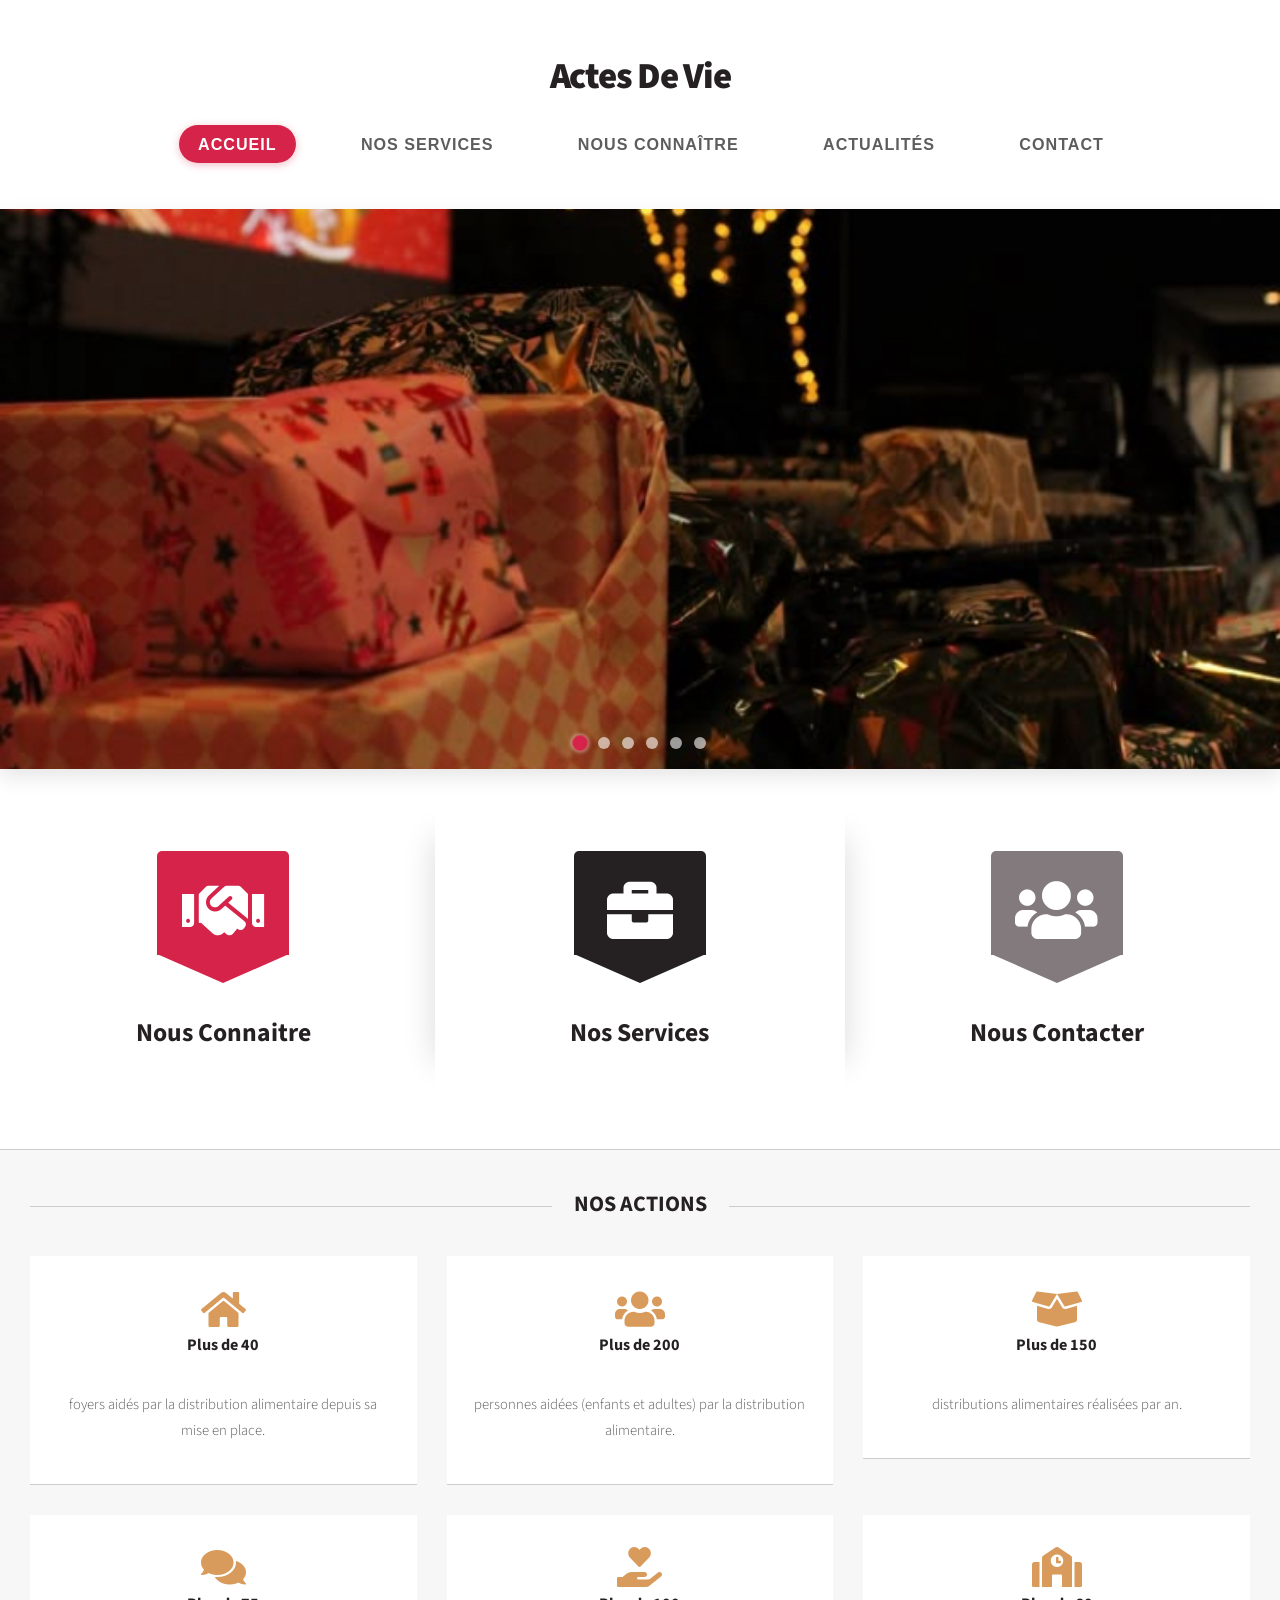
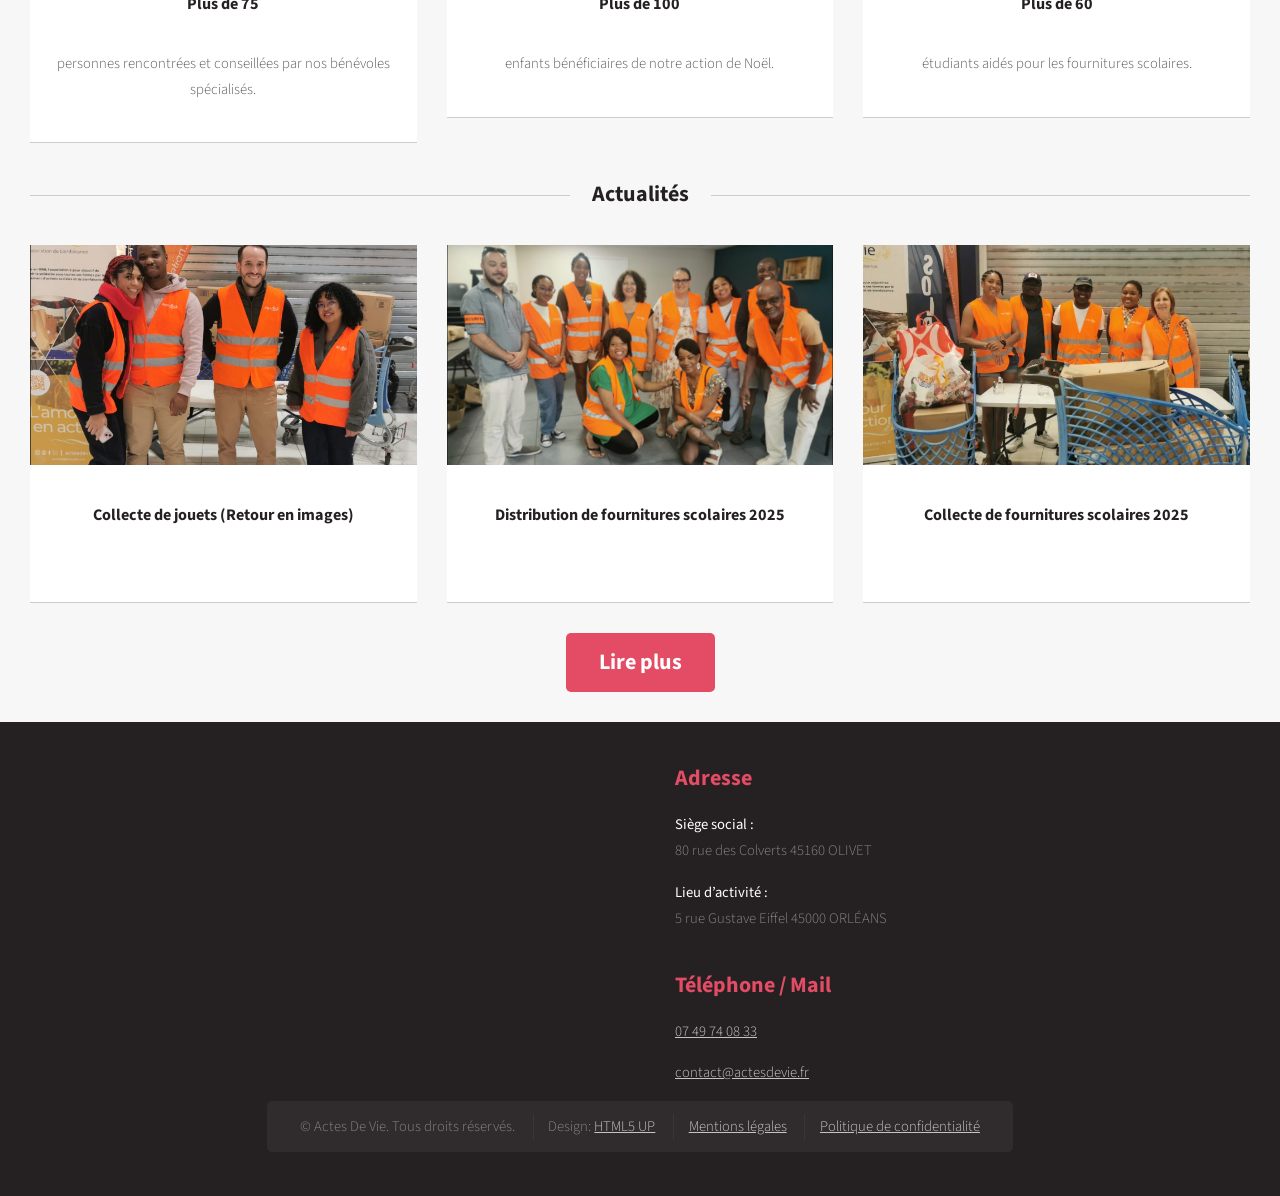
==== html5up-dopetrope/index.html @ d77b391e "debut debut" ====
<!DOCTYPE HTML>
<!--
	Dopetrope by HTML5 UP | html5up.net | @ajlkn
	Free for personal and commercial use under the CCA 3.0 license (html5up.net/license)
	Adapté pour Actes De Vie
	-- SLIDER AUTOMATIQUE AVEC TRANSITIONS FLUIDES (images défilent une par une) --
-->
<html>
	<head>
		<meta charset="utf-8" />
		<meta name="viewport" content="width=device-width, initial-scale=1, user-scalable=no" />
		<meta name="description" content="Actes De Vie - Services d'accompagnement, actualités et ressources pour faciliter vos démarches du quotidien" />
		<meta name="keywords" content="Actes De Vie, services, accompagnement, actualités, contact" />
		<link rel="stylesheet" href="assets/css/main.css" />
		<style>
			/* personnalisations supplémentaires pour Actes De Vie */
			#logo h1 a, #nav a, #banner h2, .major h2 {
				transition: all 0.2s ease;
			}
			#nav .current a {
				background: #e44c65;
				color: #fff !important;
			}
			#nav a:hover {
				background: #f56a6a;
				color: #fff !important;
			}
			.featured-icon {
				color: #e44c65;
			}
			.contact-info i {
				margin-right: 0.5rem;
				color: #e44c65;
			}
			#footer .social a:hover {
				background: #e44c65;
				border-color: #e44c65;
			}
			.button.alt:hover {
				background: #e44c65;
				border-color: #e44c65;
				color: #fff;
			}
			
			/* ========= STYLES SLIDER BANNER (images défilent une par une) ========= */
			#banner {
				width: 100%;
				background-color: #1e2a1c;
				overflow: hidden;
				position: relative;
				box-shadow: 0 8px 20px rgba(0, 0, 0, 0.1);
				margin: 0;
				padding: 0;
			}
			.slider {
				position: relative;
				width: 100%;
				height: auto;
				min-height: 280px;
				aspect-ratio: 16 / 7;
				background-color: #2a3a26;
			}
			.slide {
				position: absolute;
				top: 0;
				left: 0;
				width: 100%;
				height: 100%;
				object-fit: cover;
				opacity: 0;
				transition: opacity 1.2s ease-in-out;
				visibility: hidden;
			}
			.slide.active {
				opacity: 1;
				visibility: visible;
				z-index: 2;
			}
			/* indicateurs de progression (dots) pour l'UX */
			.slider-controls {
				position: absolute;
				bottom: 18px;
				left: 0;
				right: 0;
				display: flex;
				justify-content: center;
				gap: 12px;
				z-index: 30;
			}
			.dot {
				width: 10px;
				height: 10px;
				background-color: rgba(255, 255, 255, 0.5);
				border-radius: 50%;
				cursor: pointer;
				transition: all 0.2s ease;
				backdrop-filter: blur(2px);
			}
			.dot.active-dot {
				background-color: #ffefcf;
				transform: scale(1.2);
				box-shadow: 0 0 4px #fff8f0;
			}
			/* pour assurer que le contenu intro ne soit pas décalé */
			#intro.container {
				margin-top: 1.5rem;
			}
			@media (max-width: 720px) {
				.slider {
					aspect-ratio: 4 / 3;
				}
			}
		</style>
	</head>
	<body class="homepage is-preload">
		<div id="page-wrapper">

			<!-- Header -->
				<section id="header">

					<!-- Logo -->
						<div id="logo">
							<h1><a href="index.html">Actes De Vie</a></h1>
						</div>

					<!-- Navigation mise à jour selon les besoins Actes De Vie -->
						<nav id="nav">
							<ul>
								<li class="current"><a href="index.html">Accueil</a></li>
                                <li><a href="nosservices.html">Nos Services</a></li>
								<li><a href="nousconnaitre.html">Nous connaître</a></li>
								<li><a href="actualites.html">Actualités</a></li>
								<li><a href="contact.html">Contact</a></li>
							</ul>
						</nav>

					<!-- Banner avec SLIDER complet : les images défilent une par une automatiquement -->
					<section id="banner">
						<div class="slider">
							<img src="images/banner1.png" class="slide active" alt="Bannière Actes De Vie 1">
							<img src="images/banner2.png" class="slide" alt="Bannière Actes De Vie 2">
							<img src="images/banner3.png" class="slide" alt="Bannière Actes De Vie 3">
							<img src="images/banner4.png" class="slide" alt="Bannière Actes De Vie 4">
							<img src="images/banner5.jpg" class="slide" alt="Bannière Actes De Vie 5">
							<img src="images/banner6.jpg" class="slide" alt="Bannière Actes De Vie 6">
						</div>
						<div class="slider-controls"></div>
					</section>

					<!-- Intro : valeurs et services clés -->
						<section id="intro" class="container">
							<div class="row">
								<div class="col-4 col-12-medium">
									<section class="first">
										<i class="icon solid featured fa-handshake"></i>
										<header>
											<h2>Nous Connaitre</h2>
										</header>
									</section>
								</div>
								<div class="col-4 col-12-medium">
									<section class="middle">
										<i class="icon solid featured alt fa-briefcase"></i>
										<header>
											<h2>Nos Services</h2>
										</header> 
									</section>
								</div>
								<div class="col-4 col-12-medium">
									<section class="last">
										<i class="icon solid featured alt2 fa-users"></i>
										<header>
											<h2>Nous Contacter</h2>
										</header>
									</section>
								</div>
							</div>
						</section>

				</section>

			<!-- Main : contenu actualisé pour Actes De Vie (Portfolio & Blog) -->
				<section id="main">
					<div class="container">
						<div class="row">
							<div class="col-12">

								<section>
    <header class="major">
        <h2>NOS ACTIONS</h2>
    </header>

    <div class="row">

        <!-- Bloc 1 -->
        <div class="col-4 col-6-medium col-12-small">
            <section class="box" style="text-align:center;">
                <i class="icon solid fa-home" style="font-size:40px; color:#d89b5b;"></i>
                <h3>Plus de 40</h3>
                <p>foyers aidés par la distribution alimentaire depuis sa mise en place.</p>
            </section>
        </div>

        <!-- Bloc 2 -->
        <div class="col-4 col-6-medium col-12-small">
            <section class="box" style="text-align:center;">
                <i class="icon solid fa-users" style="font-size:40px; color:#d89b5b;"></i>
                <h3>Plus de 200</h3>
                <p>personnes aidées (enfants et adultes) par la distribution alimentaire.</p>
            </section>
        </div>

        <!-- Bloc 3 -->
        <div class="col-4 col-6-medium col-12-small">
            <section class="box" style="text-align:center;">
                <i class="icon solid fa-box-open" style="font-size:40px; color:#d89b5b;"></i>
                <h3>Plus de 150</h3>
                <p>distributions alimentaires réalisées par an.</p>
            </section>
        </div>

        <!-- Bloc 4 -->
        <div class="col-4 col-6-medium col-12-small">
            <section class="box" style="text-align:center;">
                <i class="icon solid fa-comments" style="font-size:40px; color:#d89b5b;"></i>
                <h3>Plus de 75</h3>
                <p>personnes rencontrées et conseillées par nos bénévoles spécialisés.</p>
            </section>
        </div>

        <!-- Bloc 5 -->
        <div class="col-4 col-6-medium col-12-small">
            <section class="box" style="text-align:center;">
                <i class="icon solid fa-hand-holding-heart" style="font-size:40px; color:#d89b5b;"></i>
                <h3>Plus de 100</h3>
                <p>enfants bénéficiaires de notre action de Noël.</p>
            </section>
        </div>

        <!-- Bloc 6 -->
        <div class="col-4 col-6-medium col-12-small">
            <section class="box" style="text-align:center;">
                <i class="icon solid fa-school" style="font-size:40px; color:#d89b5b;"></i>
                <h3>Plus de 60</h3>
                <p>étudiants aidés pour les fournitures scolaires.</p>
            </section>
        </div>

    </div>
</section>

								<!-- Blog / Actualités-->
									<section>
										<header class="major">
											<h2>Actualités</h2>
										</header>
										<div class="row">

    <!-- Carte 1 -->
    <div class="col-4 col-12-small">
        <section class="box">
            <a href="#" class="image featured">
                <img src="images/collectejouets25.png" alt="Collecte de jouets">
            </a>
            <header>
                <h3>Collecte de jouets (Retour en images)</h3>
            </header>
        </section>
    </div>

    <!-- Carte 2 -->
    <div class="col-4 col-12-small">
        <section class="box">
            <a href="#" class="image featured">
                <img src="images/distributionfournitures25-.png" alt="Distribution fournitures">
            </a>
            <header>
                <h3>Distribution de fournitures scolaires 2025</h3>
            </header>
        </section>
    </div>

    <!-- Carte 3 -->
    <div class="col-4 col-12-small">
        <section class="box">
            <a href="#" class="image featured">
                <img src="images/collectefournitures25.png" alt="Collecte fournitures">
            </a>
            <header>
                <h3>Collecte de fournitures scolaires 2025</h3>
            </header>
        </section>
    </div>

</div>

<!-- Bouton -->
<div style="text-align:center; margin-top:30px;">
    <a href="#" class="button large" style="background:#e44c65; color:white;">
        Lire plus
    </a>
</div>
									</section>

							</div>
						</div>
					</div>
				</section>

			<!-- Footer entièrement personnalisé pour Actes De Vie -->
				<section id="footer">
    <div class="container">

        <!-- Newsletter seule -->
        <div class="row">

    <!-- Carte -->
    <div class="col-6 col-12-medium">
        <section>
            <iframe 
                src="https://maps.google.com/maps?q=Orleans&t=&z=13&ie=UTF8&iwloc=&output=embed"
                width="100%" 
                height="300" 
                style="border:0;" 
                allowfullscreen="" 
                loading="lazy">
            </iframe>
        </section>
    </div>

    <!-- Infos -->
    <div class="col-6 col-12-medium">
        <section style="padding-left:20px;">

            <h2 style="color:#e44c65;">Adresse</h2>

            <p>
                <strong>Siège social :</strong><br>
                80 rue des Colverts 45160 OLIVET
            </p>

            <p>
                <strong>Lieu d’activité :</strong><br>
                5 rue Gustave Eiffel 45000 ORLÉANS
            </p>

            <br>

            <h2 style="color:#e44c65;">Téléphone / Mail</h2>

            <p>
                <a href="tel:0749740833">07 49 74 08 33</a>
            </p>

            <p>
                <a href="mailto:contact@actesdevie.fr">
                    contact@actesdevie.fr
                </a>
            </p>

        </section>
    </div>

</div>

        <!-- Copyright -->
        <div class="row">
            <div class="col-12">
                <div id="copyright">
                    <ul class="links">
                        <li>&copy; Actes De Vie. Tous droits réservés.</li>
                        <li>Design: <a href="http://html5up.net">HTML5 UP</a></li>
                        <li><a href="#">Mentions légales</a></li>
                        <li><a href="#">Politique de confidentialité</a></li>
                    </ul>
                </div>
            </div>
        </div>

    </div>
</section>


		</div>

		<!-- Scripts identiques au template d'origine (compatibilité) -->
			<script src="assets/js/jquery.min.js"></script>
			<script src="assets/js/jquery.dropotron.min.js"></script>
			<script src="assets/js/browser.min.js"></script>
			<script src="assets/js/breakpoints.min.js"></script>
			<script src="assets/js/util.js"></script>
			<script src="assets/js/main.js"></script>
			
			<!-- SLIDER JAVASCRIPT : défilement automatique des images une par une avec gestion dots -->
			<script>
				(function() {
					// initialisation complète du slider automatique
					const slides = document.querySelectorAll('#banner .slide');
					const controlsContainer = document.querySelector('#banner .slider-controls');
					
					if (!slides.length) return;
					
					let currentIndex = 0;
					let intervalId = null;
					let isTransitioning = false;
					const AUTO_DELAY = 4500; // 4.5 secondes entre chaque image
					
					// fonction pour mettre à jour l'image active et les dots
					function setActiveSlide(index, skipLock = false) {
						if (isTransitioning && !skipLock) return;
						
						const total = slides.length;
						let newIndex = index;
						if (newIndex < 0) newIndex = total - 1;
						if (newIndex >= total) newIndex = 0;
						
						if (newIndex === currentIndex && !skipLock) return;
						
						isTransitioning = true;
						
						// changer classe active sur slides
						slides.forEach((slide, i) => {
							slide.classList.remove('active');
						});
						slides[newIndex].classList.add('active');
						
						// mise à jour des indicateurs (dots)
						const dots = document.querySelectorAll('#banner .dot');
						if (dots.length) {
							dots.forEach((dot, i) => {
								if (i === newIndex) {
									dot.classList.add('active-dot');
								} else {
									dot.classList.remove('active-dot');
								}
							});
						}
						
						currentIndex = newIndex;
						
						setTimeout(() => {
							isTransitioning = false;
						}, 1200); // correspond à la transition CSS opacity 1.2s
					}
					
					// fonction suivant
					function nextSlide() {
						if (isTransitioning) return;
						let next = currentIndex + 1;
						if (next >= slides.length) next = 0;
						setActiveSlide(next);
					}
					
					// fonction précédent (utilisée pour les dots)
					function prevSlide() {
						if (isTransitioning) return;
						let prev = currentIndex - 1;
						if (prev < 0) prev = slides.length - 1;
						setActiveSlide(prev);
					}
					
					// reset de l'autoplay (relance l'interval)
					function resetAutoplay() {
						if (intervalId) {
							clearInterval(intervalId);
						}
						intervalId = setInterval(() => {
							nextSlide();
						}, AUTO_DELAY);
					}
					
					// création des points (dots) interactifs
					function createDots() {
						if (!controlsContainer) return;
						controlsContainer.innerHTML = '';
						for (let i = 0; i < slides.length; i++) {
							const dot = document.createElement('span');
							dot.classList.add('dot');
							if (i === currentIndex) dot.classList.add('active-dot');
							dot.setAttribute('data-index', i);
							dot.addEventListener('click', (e) => {
								e.stopPropagation();
								if (isTransitioning) return;
								const targetIdx = parseInt(dot.getAttribute('data-index'), 10);
								if (!isNaN(targetIdx) && targetIdx !== currentIndex) {
									setActiveSlide(targetIdx);
									resetAutoplay();
								} else if (targetIdx === currentIndex) {
									// simple réinitialisation du timer pour rafraîchir le délai
									resetAutoplay();
								}
							});
							controlsContainer.appendChild(dot);
						}
					}
					
					// initialisation complète du slider
					function initSlider() {
						// s'assurer qu'une seule slide active (première par défaut)
						let hasActive = false;
						slides.forEach(slide => {
							if (slide.classList.contains('active')) hasActive = true;
						});
						if (!hasActive && slides.length > 0) {
							slides[0].classList.add('active');
							currentIndex = 0;
						} else {
							for (let i = 0; i < slides.length; i++) {
								if (slides[i].classList.contains('active')) {
									currentIndex = i;
									break;
								}
							}
						}
						
						// création des dots
						createDots();
						
						// démarrage de l'autoplay
						if (intervalId) clearInterval(intervalId);
						intervalId = setInterval(() => {
							nextSlide();
						}, AUTO_DELAY);
						
						// gestion du survol : mettre en pause automatique pour meilleure expérience
						const bannerSection = document.getElementById('banner');
						if (bannerSection) {
							bannerSection.addEventListener('mouseenter', () => {
								if (intervalId) {
									clearInterval(intervalId);
									intervalId = null;
								}
							});
							bannerSection.addEventListener('mouseleave', () => {
								if (!intervalId) {
									intervalId = setInterval(() => {
										nextSlide();
									}, AUTO_DELAY);
								}
							});
						}
						
						// gestion visibilité onglet (économie d'énergie)
						function handleVisibility() {
							if (document.hidden) {
								if (intervalId) {
									clearInterval(intervalId);
									intervalId = null;
								}
							} else {
								if (!intervalId) {
									intervalId = setInterval(() => {
										nextSlide();
									}, AUTO_DELAY);
								}
							}
						}
						document.addEventListener('visibilitychange', handleVisibility);
					}
					
					// lancement après chargement complet du DOM
					if (document.readyState === 'loading') {
						document.addEventListener('DOMContentLoaded', initSlider);
					} else {
						initSlider();
					}
					
				})();
			</script>
			
			<!-- small script pour maintenir le menu actif selon la page (optionnel mais propre) -->
			<script>
				(function() {
					// Ajoute une classe active pour le lien courant en fonction de la page (utile pour la navigation)
					const currentPage = window.location.pathname.split("/").pop();
					const navLinks = document.querySelectorAll('#nav ul li a');
					navLinks.forEach(link => {
						const href = link.getAttribute('href');
						if (href === currentPage || (currentPage === "" && href === "index.html") || (href === "index.html" && currentPage === "")) {
							// enlève la classe current de tous les li puis ajoute au parent
							document.querySelectorAll('#nav ul li').forEach(li => li.classList.remove('current'));
							link.closest('li').classList.add('current');
						}
					});
				})();
			</script>
			
	</body>
</html>
---- html5up-dopetrope/assets/css/main.css ----
@import url("fontawesome-all.min.css");
@import url("https://fonts.googleapis.com/css?family=Source+Sans+Pro:300,400,700,900,300italic");

/*
	Dopetrope by HTML5 UP
	html5up.net | @ajlkn
	Free for personal and commercial use under the CCA 3.0 license (html5up.net/license)
	Adapté pour Actes et Vie
*/

html, body, div, span, applet, object,
iframe, h1, h2, h3, h4, h5, h6, p, blockquote,
pre, a, abbr, acronym, address, big, cite,
code, del, dfn, em, img, ins, kbd, q, s, samp,
small, strike, strong, sub, sup, tt, var, b,
u, i, center, dl, dt, dd, ol, ul, li, fieldset,
form, label, legend, table, caption, tbody,
tfoot, thead, tr, th, td, article, aside,
canvas, details, embed, figure, figcaption,
footer, header, hgroup, menu, nav, output, ruby,
section, summary, time, mark, audio, video {
	margin: 0;
	padding: 0;
	border: 0;
	font-size: 100%;
	font: inherit;
	vertical-align: baseline;}

article, aside, details, figcaption, figure,
footer, header, hgroup, menu, nav, section {
	display: block;}

body {
	line-height: 1;
}

ol, ul {
	list-style: none;
}

blockquote, q {
	quotes: none;
}

	blockquote:before, blockquote:after, q:before, q:after {
		content: '';
		content: none;
	}

table {
	border-collapse: collapse;
	border-spacing: 0;
}

body {
	-webkit-text-size-adjust: none;
}

mark {
	background-color: transparent;
	color: inherit;
}

input::-moz-focus-inner {
	border: 0;
	padding: 0;
}

input, select, textarea {
	-moz-appearance: none;
	-webkit-appearance: none;
	-ms-appearance: none;
	appearance: none;
}

/* Basic */

	html {
		box-sizing: border-box;
	}

	*, *:before, *:after {
		box-sizing: inherit;
	}

	body {
		background: #252122;
		background-image: url("images/bg02.png");
	}

		body.is-preload *, body.is-preload *:before, body.is-preload *:after {
			-moz-animation: none !important;
			-webkit-animation: none !important;
			-ms-animation: none !important;
			animation: none !important;
			-moz-transition: none !important;
			-webkit-transition: none !important;
			-ms-transition: none !important;
			transition: none !important;
		}

	body, input, textarea, select {
		font-family: 'Source Sans Pro';
		font-weight: 300;
		color: #5d5d5d;
		font-size: 14pt;
		line-height: 1.75em;
	}

	strong, b {
		color: #252122;
		font-weight: 400;
	}

	i, em {
		font-style: italic;
	}

	sub {
		position: relative;
		top: 0.5em;
		font-size: 0.8em;
	}

	sup {
		position: relative;
		top: -0.5em;
		font-size: 0.8em;
	}

	blockquote {
		border-left: solid 0.75em #dddddd;
		padding: 1em 0 1em 1.5em;
		font-style: italic;
	}

	h1, h2, h3, h4, h5, h6 {
		color: #252122;
		font-weight: 700;
	}

	h1 a, h2 a, h3 a, h4 a, h5 a, h6 a {
		color: inherit;
		text-decoration: none;
	}

	h2 {
		font-size: 1.5em;
	}

	h3 {
		font-size: 1.35em;
	}

	a {
		color: #d52349;
		text-decoration: underline;
	}

		a:hover {
			text-decoration: none;
		}

	br.clear {
		clear: both;
	}

	hr {
		border: 0;
		border-top: solid 1px #dddddd;
		height: 1px;
		margin: 2em 0 2em 0;
	}

	p, ul, ol, dl, table {
		margin-bottom: 2em;
	}

/* Container */

	.container {
		margin: 0 auto;
		max-width: 100%;
		width: 70em;
	}

		@media screen and (max-width: 1680px) {

			.container {
				width: 70em;
			}

		}

		@media screen and (max-width: 1280px) {

			.container {
				width: calc(100% - 60px);
			}

		}

		@media screen and (max-width: 980px) {

			.container {
				width: calc(100% - 80px);
			}

		}

		@media screen and (max-width: 736px) {

			.container {
				width: calc(100% - 40px);
			}

		}

/* Row */

	.row {
		display: flex;
		flex-wrap: wrap;
		box-sizing: border-box;
		align-items: stretch;
	}

		.row > * {
			box-sizing: border-box;
		}

		.row.gtr-uniform > * > :last-child {
			margin-bottom: 0;
		}

		.row.aln-left {
			justify-content: flex-start;
		}

		.row.aln-center {
			justify-content: center;
		}

		.row.aln-right {
			justify-content: flex-end;
		}

		.row.aln-top {
			align-items: flex-start;
		}

		.row.aln-middle {
			align-items: center;
		}

		.row.aln-bottom {
			align-items: flex-end;
		}

		.row > .imp {
			order: -1;
		}

		.row > .col-1 {
			width: 8.33333%;
		}

		.row > .off-1 {
			margin-left: 8.33333%;
		}

		.row > .col-2 {
			width: 16.66667%;
		}

		.row > .off-2 {
			margin-left: 16.66667%;
		}

		.row > .col-3 {
			width: 25%;
		}

		.row > .off-3 {
			margin-left: 25%;
		}

		.row > .col-4 {
			width: 33.33333%;
		}

		.row > .off-4 {
			margin-left: 33.33333%;
		}

		.row > .col-5 {
			width: 41.66667%;
		}

		.row > .off-5 {
			margin-left: 41.66667%;
		}

		.row > .col-6 {
			width: 50%;
		}

		.row > .off-6 {
			margin-left: 50%;
		}

		.row > .col-7 {
			width: 58.33333%;
		}

		.row > .off-7 {
			margin-left: 58.33333%;
		}

		.row > .col-8 {
			width: 66.66667%;
		}

		.row > .off-8 {
			margin-left: 66.66667%;
		}

		.row > .col-9 {
			width: 75%;
		}

		.row > .off-9 {
			margin-left: 75%;
		}

		.row > .col-10 {
			width: 83.33333%;
		}

		.row > .off-10 {
			margin-left: 83.33333%;
		}

		.row > .col-11 {
			width: 91.66667%;
		}

		.row > .off-11 {
			margin-left: 91.66667%;
		}

		.row > .col-12 {
			width: 100%;
		}

		.row > .off-12 {
			margin-left: 100%;
		}

		.row.gtr-0 {
			margin-top: 0px;
			margin-left: 0px;
		}

			.row.gtr-0 > * {
				padding: 0px 0 0 0px;
			}

			.row.gtr-0.gtr-uniform {
				margin-top: 0px;
			}

				.row.gtr-0.gtr-uniform > * {
					padding-top: 0px;
				}

		.row.gtr-25 {
			margin-top: -12.5px;
			margin-left: -12.5px;
		}

			.row.gtr-25 > * {
				padding: 12.5px 0 0 12.5px;
			}

			.row.gtr-25.gtr-uniform {
				margin-top: -12.5px;
			}

				.row.gtr-25.gtr-uniform > * {
					padding-top: 12.5px;
				}

		.row.gtr-50 {
			margin-top: -25px;
			margin-left: -25px;
		}

			.row.gtr-50 > * {
				padding: 25px 0 0 25px;
			}

			.row.gtr-50.gtr-uniform {
				margin-top: -25px;
			}

				.row.gtr-50.gtr-uniform > * {
					padding-top: 25px;
				}

		.row {
			margin-top: -50px;
			margin-left: -50px;
		}

			.row > * {
				padding: 50px 0 0 50px;
			}

			.row.gtr-uniform {
				margin-top: -50px;
			}

				.row.gtr-uniform > * {
					padding-top: 50px;
				}

		.row.gtr-150 {
			margin-top: -75px;
			margin-left: -75px;
		}

			.row.gtr-150 > * {
				padding: 75px 0 0 75px;
			}

			.row.gtr-150.gtr-uniform {
				margin-top: -75px;
			}

				.row.gtr-150.gtr-uniform > * {
					padding-top: 75px;
				}

		.row.gtr-200 {
			margin-top: -100px;
			margin-left: -100px;
		}

			.row.gtr-200 > * {
				padding: 100px 0 0 100px;
			}

			.row.gtr-200.gtr-uniform {
				margin-top: -100px;
			}

				.row.gtr-200.gtr-uniform > * {
					padding-top: 100px;
				}

		@media screen and (max-width: 1680px) {

			.row {
				display: flex;
				flex-wrap: wrap;
				box-sizing: border-box;
				align-items: stretch;
			}

				.row > * {
					box-sizing: border-box;
				}

				.row.gtr-uniform > * > :last-child {
					margin-bottom: 0;
				}

				.row.aln-left {
					justify-content: flex-start;
				}

				.row.aln-center {
					justify-content: center;
				}

				.row.aln-right {
					justify-content: flex-end;
				}

				.row.aln-top {
					align-items: flex-start;
				}

				.row.aln-middle {
					align-items: center;
				}

				.row.aln-bottom {
					align-items: flex-end;
				}

				.row > .imp-xlarge {
					order: -1;
				}

				.row > .col-1-xlarge {
					width: 8.33333%;
				}

				.row > .off-1-xlarge {
					margin-left: 8.33333%;
				}

				.row > .col-2-xlarge {
					width: 16.66667%;
				}

				.row > .off-2-xlarge {
					margin-left: 16.66667%;
				}

				.row > .col-3-xlarge {
					width: 25%;
				}

				.row > .off-3-xlarge {
					margin-left: 25%;
				}

				.row > .col-4-xlarge {
					width: 33.33333%;
				}

				.row > .off-4-xlarge {
					margin-left: 33.33333%;
				}

				.row > .col-5-xlarge {
					width: 41.66667%;
				}

				.row > .off-5-xlarge {
					margin-left: 41.66667%;
				}

				.row > .col-6-xlarge {
					width: 50%;
				}

				.row > .off-6-xlarge {
					margin-left: 50%;
				}

				.row > .col-7-xlarge {
					width: 58.33333%;
				}

				.row > .off-7-xlarge {
					margin-left: 58.33333%;
				}

				.row > .col-8-xlarge {
					width: 66.66667%;
				}

				.row > .off-8-xlarge {
					margin-left: 66.66667%;
				}

				.row > .col-9-xlarge {
					width: 75%;
				}

				.row > .off-9-xlarge {
					margin-left: 75%;
				}

				.row > .col-10-xlarge {
					width: 83.33333%;
				}

				.row > .off-10-xlarge {
					margin-left: 83.33333%;
				}

				.row > .col-11-xlarge {
					width: 91.66667%;
				}

				.row > .off-11-xlarge {
					margin-left: 91.66667%;
				}

				.row > .col-12-xlarge {
					width: 100%;
				}

				.row > .off-12-xlarge {
					margin-left: 100%;
				}

				.row.gtr-0 {
					margin-top: 0px;
					margin-left: 0px;
				}

					.row.gtr-0 > * {
						padding: 0px 0 0 0px;
					}

					.row.gtr-0.gtr-uniform {
						margin-top: 0px;
					}

						.row.gtr-0.gtr-uniform > * {
							padding-top: 0px;
						}

				.row.gtr-25 {
					margin-top: -12.5px;
					margin-left: -12.5px;
				}

					.row.gtr-25 > * {
						padding: 12.5px 0 0 12.5px;
					}

					.row.gtr-25.gtr-uniform {
						margin-top: -12.5px;
					}

						.row.gtr-25.gtr-uniform > * {
							padding-top: 12.5px;
						}

				.row.gtr-50 {
					margin-top: -25px;
					margin-left: -25px;
				}

					.row.gtr-50 > * {
						padding: 25px 0 0 25px;
					}

					.row.gtr-50.gtr-uniform {
						margin-top: -25px;
					}

						.row.gtr-50.gtr-uniform > * {
							padding-top: 25px;
						}

				.row {
					margin-top: -50px;
					margin-left: -50px;
				}

					.row > * {
						padding: 50px 0 0 50px;
					}

					.row.gtr-uniform {
						margin-top: -50px;
					}

						.row.gtr-uniform > * {
							padding-top: 50px;
						}

				.row.gtr-150 {
					margin-top: -75px;
					margin-left: -75px;
				}

					.row.gtr-150 > * {
						padding: 75px 0 0 75px;
					}

					.row.gtr-150.gtr-uniform {
						margin-top: -75px;
					}

						.row.gtr-150.gtr-uniform > * {
							padding-top: 75px;
						}

				.row.gtr-200 {
					margin-top: -100px;
					margin-left: -100px;
				}

					.row.gtr-200 > * {
						padding: 100px 0 0 100px;
					}

					.row.gtr-200.gtr-uniform {
						margin-top: -100px;
					}

						.row.gtr-200.gtr-uniform > * {
							padding-top: 100px;
						}

		}

		@media screen and (max-width: 1280px) {

			.row {
				display: flex;
				flex-wrap: wrap;
				box-sizing: border-box;
				align-items: stretch;
			}

				.row > * {
					box-sizing: border-box;
				}

				.row.gtr-uniform > * > :last-child {
					margin-bottom: 0;
				}

				.row.aln-left {
					justify-content: flex-start;
				}

				.row.aln-center {
					justify-content: center;
				}

				.row.aln-right {
					justify-content: flex-end;
				}

				.row.aln-top {
					align-items: flex-start;
				}

				.row.aln-middle {
					align-items: center;
				}

				.row.aln-bottom {
					align-items: flex-end;
				}

				.row > .imp-large {
					order: -1;
				}

				.row > .col-1-large {
					width: 8.33333%;
				}

				.row > .off-1-large {
					margin-left: 8.33333%;
				}

				.row > .col-2-large {
					width: 16.66667%;
				}

				.row > .off-2-large {
					margin-left: 16.66667%;
				}

				.row > .col-3-large {
					width: 25%;
				}

				.row > .off-3-large {
					margin-left: 25%;
				}

				.row > .col-4-large {
					width: 33.33333%;
				}

				.row > .off-4-large {
					margin-left: 33.33333%;
				}

				.row > .col-5-large {
					width: 41.66667%;
				}

				.row > .off-5-large {
					margin-left: 41.66667%;
				}

				.row > .col-6-large {
					width: 50%;
				}

				.row > .off-6-large {
					margin-left: 50%;
				}

				.row > .col-7-large {
					width: 58.33333%;
				}

				.row > .off-7-large {
					margin-left: 58.33333%;
				}

				.row > .col-8-large {
					width: 66.66667%;
				}

				.row > .off-8-large {
					margin-left: 66.66667%;
				}

				.row > .col-9-large {
					width: 75%;
				}

				.row > .off-9-large {
					margin-left: 75%;
				}

				.row > .col-10-large {
					width: 83.33333%;
				}

				.row > .off-10-large {
					margin-left: 83.33333%;
				}

				.row > .col-11-large {
					width: 91.66667%;
				}

				.row > .off-11-large {
					margin-left: 91.66667%;
				}

				.row > .col-12-large {
					width: 100%;
				}

				.row > .off-12-large {
					margin-left: 100%;
				}

				.row.gtr-0 {
					margin-top: 0px;
					margin-left: 0px;
				}

					.row.gtr-0 > * {
						padding: 0px 0 0 0px;
					}

					.row.gtr-0.gtr-uniform {
						margin-top: 0px;
					}

						.row.gtr-0.gtr-uniform > * {
							padding-top: 0px;
						}

				.row.gtr-25 {
					margin-top: -7.5px;
					margin-left: -7.5px;
				}

					.row.gtr-25 > * {
						padding: 7.5px 0 0 7.5px;
					}

					.row.gtr-25.gtr-uniform {
						margin-top: -7.5px;
					}

						.row.gtr-25.gtr-uniform > * {
							padding-top: 7.5px;
						}

				.row.gtr-50 {
					margin-top: -15px;
					margin-left: -15px;
				}

					.row.gtr-50 > * {
						padding: 15px 0 0 15px;
					}

					.row.gtr-50.gtr-uniform {
						margin-top: -15px;
					}

						.row.gtr-50.gtr-uniform > * {
							padding-top: 15px;
						}

				.row {
					margin-top: -30px;
					margin-left: -30px;
				}

					.row > * {
						padding: 30px 0 0 30px;
					}

					.row.gtr-uniform {
						margin-top: -30px;
					}

						.row.gtr-uniform > * {
							padding-top: 30px;
						}

				.row.gtr-150 {
					margin-top: -45px;
					margin-left: -45px;
				}

					.row.gtr-150 > * {
						padding: 45px 0 0 45px;
					}

					.row.gtr-150.gtr-uniform {
						margin-top: -45px;
					}

						.row.gtr-150.gtr-uniform > * {
							padding-top: 45px;
						}

				.row.gtr-200 {
					margin-top: -60px;
					margin-left: -60px;
				}

					.row.gtr-200 > * {
						padding: 60px 0 0 60px;
					}

					.row.gtr-200.gtr-uniform {
						margin-top: -60px;
					}

						.row.gtr-200.gtr-uniform > * {
							padding-top: 60px;
						}

		}

		@media screen and (max-width: 980px) {

			.row {
				display: flex;
				flex-wrap: wrap;
				box-sizing: border-box;
				align-items: stretch;
			}

				.row > * {
					box-sizing: border-box;
				}

				.row.gtr-uniform > * > :last-child {
					margin-bottom: 0;
				}

				.row.aln-left {
					justify-content: flex-start;
				}

				.row.aln-center {
					justify-content: center;
				}

				.row.aln-right {
					justify-content: flex-end;
				}

				.row.aln-top {
					align-items: flex-start;
				}

				.row.aln-middle {
					align-items: center;
				}

				.row.aln-bottom {
					align-items: flex-end;
				}

				.row > .imp-medium {
					order: -1;
				}

				.row > .col-1-medium {
					width: 8.33333%;
				}

				.row > .off-1-medium {
					margin-left: 8.33333%;
				}

				.row > .col-2-medium {
					width: 16.66667%;
				}

				.row > .off-2-medium {
					margin-left: 16.66667%;
				}

				.row > .col-3-medium {
					width: 25%;
				}

				.row > .off-3-medium {
					margin-left: 25%;
				}

				.row > .col-4-medium {
					width: 33.33333%;
				}

				.row > .off-4-medium {
					margin-left: 33.33333%;
				}

				.row > .col-5-medium {
					width: 41.66667%;
				}

				.row > .off-5-medium {
					margin-left: 41.66667%;
				}

				.row > .col-6-medium {
					width: 50%;
				}

				.row > .off-6-medium {
					margin-left: 50%;
				}

				.row > .col-7-medium {
					width: 58.33333%;
				}

				.row > .off-7-medium {
					margin-left: 58.33333%;
				}

				.row > .col-8-medium {
					width: 66.66667%;
				}

				.row > .off-8-medium {
					margin-left: 66.66667%;
				}

				.row > .col-9-medium {
					width: 75%;
				}

				.row > .off-9-medium {
					margin-left: 75%;
				}

				.row > .col-10-medium {
					width: 83.33333%;
				}

				.row > .off-10-medium {
					margin-left: 83.33333%;
				}

				.row > .col-11-medium {
					width: 91.66667%;
				}

				.row > .off-11-medium {
					margin-left: 91.66667%;
				}

				.row > .col-12-medium {
					width: 100%;
				}

				.row > .off-12-medium {
					margin-left: 100%;
				}

				.row.gtr-0 {
					margin-top: 0px;
					margin-left: 0px;
				}

					.row.gtr-0 > * {
						padding: 0px 0 0 0px;
					}

					.row.gtr-0.gtr-uniform {
						margin-top: 0px;
					}

						.row.gtr-0.gtr-uniform > * {
							padding-top: 0px;
						}

				.row.gtr-25 {
					margin-top: -10px;
					margin-left: -10px;
				}

					.row.gtr-25 > * {
						padding: 10px 0 0 10px;
					}

					.row.gtr-25.gtr-uniform {
						margin-top: -10px;
					}

						.row.gtr-25.gtr-uniform > * {
							padding-top: 10px;
						}

				.row.gtr-50 {
					margin-top: -20px;
					margin-left: -20px;
				}

					.row.gtr-50 > * {
						padding: 20px 0 0 20px;
					}

					.row.gtr-50.gtr-uniform {
						margin-top: -20px;
					}

						.row.gtr-50.gtr-uniform > * {
							padding-top: 20px;
						}

				.row {
					margin-top: -40px;
					margin-left: -40px;
				}

					.row > * {
						padding: 40px 0 0 40px;
					}

					.row.gtr-uniform {
						margin-top: -40px;
					}

						.row.gtr-uniform > * {
							padding-top: 40px;
						}

				.row.gtr-150 {
					margin-top: -60px;
					margin-left: -60px;
				}

					.row.gtr-150 > * {
						padding: 60px 0 0 60px;
					}

					.row.gtr-150.gtr-uniform {
						margin-top: -60px;
					}

						.row.gtr-150.gtr-uniform > * {
							padding-top: 60px;
						}

				.row.gtr-200 {
					margin-top: -80px;
					margin-left: -80px;
				}

					.row.gtr-200 > * {
						padding: 80px 0 0 80px;
					}

					.row.gtr-200.gtr-uniform {
						margin-top: -80px;
					}

						.row.gtr-200.gtr-uniform > * {
							padding-top: 80px;
						}

		}

		@media screen and (max-width: 736px) {

			.row {
				display: flex;
				flex-wrap: wrap;
				box-sizing: border-box;
				align-items: stretch;
			}

				.row > * {
					box-sizing: border-box;
				}

				.row.gtr-uniform > * > :last-child {
					margin-bottom: 0;
				}

				.row.aln-left {
					justify-content: flex-start;
				}

				.row.aln-center {
					justify-content: center;
				}

				.row.aln-right {
					justify-content: flex-end;
				}

				.row.aln-top {
					align-items: flex-start;
				}

				.row.aln-middle {
					align-items: center;
				}

				.row.aln-bottom {
					align-items: flex-end;
				}

				.row > .imp-small {
					order: -1;
				}

				.row > .col-1-small {
					width: 8.33333%;
				}

				.row > .off-1-small {
					margin-left: 8.33333%;
				}

				.row > .col-2-small {
					width: 16.66667%;
				}

				.row > .off-2-small {
					margin-left: 16.66667%;
				}

				.row > .col-3-small {
					width: 25%;
				}

				.row > .off-3-small {
					margin-left: 25%;
				}

				.row > .col-4-small {
					width: 33.33333%;
				}

				.row > .off-4-small {
					margin-left: 33.33333%;
				}

				.row > .col-5-small {
					width: 41.66667%;
				}

				.row > .off-5-small {
					margin-left: 41.66667%;
				}

				.row > .col-6-small {
					width: 50%;
				}

				.row > .off-6-small {
					margin-left: 50%;
				}

				.row > .col-7-small {
					width: 58.33333%;
				}

				.row > .off-7-small {
					margin-left: 58.33333%;
				}

				.row > .col-8-small {
					width: 66.66667%;
				}

				.row > .off-8-small {
					margin-left: 66.66667%;
				}

				.row > .col-9-small {
					width: 75%;
				}

				.row > .off-9-small {
					margin-left: 75%;
				}

				.row > .col-10-small {
					width: 83.33333%;
				}

				.row > .off-10-small {
					margin-left: 83.33333%;
				}

				.row > .col-11-small {
					width: 91.66667%;
				}

				.row > .off-11-small {
					margin-left: 91.66667%;
				}

				.row > .col-12-small {
					width: 100%;
				}

				.row > .off-12-small {
					margin-left: 100%;
				}

				.row.gtr-0 {
					margin-top: 0px;
					margin-left: 0px;
				}

					.row.gtr-0 > * {
						padding: 0px 0 0 0px;
					}

					.row.gtr-0.gtr-uniform {
						margin-top: 0px;
					}

						.row.gtr-0.gtr-uniform > * {
							padding-top: 0px;
						}

				.row.gtr-25 {
					margin-top: -5px;
					margin-left: -5px;
				}

					.row.gtr-25 > * {
						padding: 5px 0 0 5px;
					}

					.row.gtr-25.gtr-uniform {
						margin-top: -5px;
					}

						.row.gtr-25.gtr-uniform > * {
							padding-top: 5px;
						}

				.row.gtr-50 {
					margin-top: -10px;
					margin-left: -10px;
				}

					.row.gtr-50 > * {
						padding: 10px 0 0 10px;
					}

					.row.gtr-50.gtr-uniform {
						margin-top: -10px;
					}

						.row.gtr-50.gtr-uniform > * {
							padding-top: 10px;
						}

				.row {
					margin-top: -20px;
					margin-left: -20px;
				}

					.row > * {
						padding: 20px 0 0 20px;
					}

					.row.gtr-uniform {
						margin-top: -20px;
					}

						.row.gtr-uniform > * {
							padding-top: 20px;
						}

				.row.gtr-150 {
					margin-top: -30px;
					margin-left: -30px;
				}

					.row.gtr-150 > * {
						padding: 30px 0 0 30px;
					}

					.row.gtr-150.gtr-uniform {
						margin-top: -30px;
					}

						.row.gtr-150.gtr-uniform > * {
							padding-top: 30px;
						}

				.row.gtr-200 {
					margin-top: -40px;
					margin-left: -40px;
				}

					.row.gtr-200 > * {
						padding: 40px 0 0 40px;
					}

					.row.gtr-200.gtr-uniform {
						margin-top: -40px;
					}

						.row.gtr-200.gtr-uniform > * {
							padding-top: 40px;
						}

		}

/* Form */

	form label {
		display: block;
		color: #252122;
		font-weight: 400;
		margin: 0 0 0.5em 0;
	}

	form input[type=text],
	form input[type=email],
	form input[type=password],
	form select,
	form textarea {
		-webkit-appearance: none;
		display: block;
		border: 0;
		padding: 0.75em 1em;
		font-size: 1em;
		border-radius: 5px;
		border: solid 1px #dddddd;
		background: #fff;
		width: 100%;
	}

		form input[type=text]:focus,
		form input[type=email]:focus,
		form input[type=password]:focus,
		form select:focus,
		form textarea:focus {
			box-shadow: inset 0px 0px 1px 1px #43bff0;
		}

	form textarea {
		height: 15em;
	}

	form ::-webkit-input-placeholder {
		color: #555 !important;
	}

	form :-moz-placeholder {
		color: #555 !important;
	}

	form ::-moz-placeholder {
		color: #555 !important;
	}

	form :-ms-input-placeholder {
		color: #555 !important;
	}

	form ::-moz-focus-inner {
		border: 0;
	}

/* Tables */

	table {
		width: 100%;
	}

		table tr {
			border-top: solid 1px #dddddd;
		}

			table tr:first-child {
				border-top: 0;
			}

		table td {
			padding: 0.5em 1em 0.5em 1em;
		}

		table th {
			text-align: left;
			padding: 0.5em 1em 0.5em 1em;
			font-weight: 700;
			margin: 0 0 1em 0;
		}

		table thead {
			border-bottom: solid 2px #dddddd;
		}

/* Section/Article */

	section, article {
		margin-bottom: 2.5em;
	}

		section > :last-child, section:last-child, article > :last-child, article:last-child {
			margin-bottom: 0;
		}

	header {
		margin: 0 0 1.5em 0;
	}

		header > p {
			display: block;
			font-style: italic;
			margin: 0.5em 0 0 0;
			padding-bottom: 0.5em;
		}

		header.major {
			position: relative;
			text-align: center;
			border-top: solid 1px #ccc;
			top: 1em;
			margin: 0 0 3em 0;
		}

			header.major h2 {
				background: #fff;
				position: relative;
				top: -0.65em;
				display: inline;
				margin: 0;
				padding: 0 1em 0 1em;
			}

	footer {
		margin: 2.25em 0 0 0;
	}

/* Box */

	.box {
		background: #ffffff;
		border-bottom: solid 1px #ccc;
		padding: 2.75em 1.75em 2.75em 1.75em;
	}

		.box .image.featured {
			position: relative;
			width: auto;
			left: 1.75em;
			top: 1.75em;
			margin: -4.5em 0 4.25em -3.5em;
		}

		.box.post header {
			padding-top: 1em;
			margin: 0 0 2em 0;
		}

		.box.post h2 {
			font-size: 2.5em;
			letter-spacing: -0.015em;
		}

		.box.post header > p {
			margin-top: 1.25em;
			font-size: 1.25em;
		}

		.box footer ul.actions {
			margin-bottom: 0;
		}

/* Button */

	input[type="button"],
	input[type="submit"],
	input[type="reset"],
	button,
	.button {
		-webkit-appearance: none;
		display: inline-block;
		text-decoration: none;
		cursor: pointer;
		border: 0;
		border-radius: 5px;
		background: #d52349;
		color: #fff !important;
		font-weight: 700;
		outline: 0;
		font-size: 1.1em;
		padding: 0.65em 1.5em 0.65em 1.5em;
		text-align: center;
		-moz-transition: background-color .25s ease-in-out;
		-webkit-transition: background-color .25s ease-in-out;
		-ms-transition: background-color .25s ease-in-out;
		transition: background-color .25s ease-in-out;
	}

		input[type="button"]:hover,
		input[type="submit"]:hover,
		input[type="reset"]:hover,
		button:hover,
		.button:hover {
			background: #e53359;
		}

		input[type="button"]:active,
		input[type="submit"]:active,
		input[type="reset"]:active,
		button:active,
		.button:active {
			background: #c51349;
		}

		input[type="button"].alt,
		input[type="submit"].alt,
		input[type="reset"].alt,
		button.alt,
		.button.alt {
			background: #252122;
		}

			input[type="button"].alt:hover,
			input[type="submit"].alt:hover,
			input[type="reset"].alt:hover,
			button.alt:hover,
			.button.alt:hover {
				background: #353132;
			}

			input[type="button"].alt:active,
			input[type="submit"].alt:active,
			input[type="reset"].alt:active,
			button.alt:active,
			.button.alt:active {
				background: #151112;
			}

		input[type="button"].icon:before,
		input[type="submit"].icon:before,
		input[type="reset"].icon:before,
		button.icon:before,
		.button.icon:before {
			opacity: 0.35;
			position: relative;
			top: 0.05em;
			margin-right: 0.75em;
		}

		input[type="button"].large,
		input[type="submit"].large,
		input[type="reset"].large,
		button.large,
		.button.large {
			font-size: 1.5em;
			padding: 0.75em 1.5em 0.75em 1.5em;
		}

/* Image */

	.image {
		display: inline-block;
		outline: 0;
	}

		.image img {
			display: block;
			width: 100%;
		}

		.image.centered {
			display: block;
			margin: 0 0 2em 0;
		}

			.image.centered img {
				margin: 0 auto;
				width: auto;
			}

		.image.featured {
			display: block;
			width: 100%;
			margin: 0 0 2em 0;
		}

		.image.left {
			float: left;
			margin: 0 2em 2em 0;
		}

/* List */

	ul {
		list-style: disc;
		padding-left: 1em;
	}

		ul li {
			padding-left: 0.5em;
		}

	ol {
		list-style: decimal;
		padding-left: 1.25em;
	}

		ol li {
			padding-left: 0.25em;
		}

/* Actions */

	ul.actions {
		list-style: none;
		padding-left: 0;
	}

		ul.actions li {
			display: inline-block;
			margin-left: 1em;
			padding-left: 0;
		}

			ul.actions li:first-child {
				margin-left: 0;
			}

/* Links */

	ul.links {
		list-style: none;
		padding-left: 0;
	}

		ul.links li {
			display: inline-block;
			border-left: solid 1px rgba(255, 255, 255, 0.05);
			padding: 0 0 0 1em;
			margin: 0 0 0 1em;
		}

			ul.links li:first-child {
				border-left: 0;
				padding-left: 0;
				margin-left: 0;
			}

/* Contact */

	ul.contact {
		list-style: none;
		padding-left: 0;
	}

		ul.contact li {
			position: relative;
			border-top: solid 1px #ddd;
			padding: 1.3em 0 1.3em 7em;
		}

			ul.contact li h3 {
				position: absolute;
				left: 0;
				top: 1.3em;
				font-size: 1.1em;
			}

			ul.contact li p {
				margin: 0;
			}

			ul.contact li:first-child {
				padding-top: 0;
				border-top: 0;
			}

				ul.contact li:first-child h3 {
					top: 0;
				}

/* Dates */

	ul.dates {
		list-style: none;
		padding-left: 0;
	}

		ul.dates li {
			position: relative;
			border-top: solid 1px #ddd;
			padding: 1.3em 0 1.3em 6.75em;
		}

		ul.dates .date {
			display: block;
			position: absolute;
			left: 0;
			top: 1.3em;
			background-color: #d52349;
			height: 3.5em;
			text-align: center;
			color: #fff;
			line-height: 1em;
			border-top-left-radius: 5px;
			border-bottom-left-radius: 5px;
			padding: 0.5em 0.75em 0 1em;
		}

			ul.dates .date:after {
				content: '';
				position: absolute;
				bottom: 0;
				right: -1.2em;
				border-left: solid 1.25em #d52349;
				border-top: solid 1.8em transparent;
				border-bottom: solid 1.8em transparent;
			}

			ul.dates .date strong {
				display: block;
				font-size: 1.75em;
				padding-top: 0.15em;
			}

		ul.dates h3 {
			font-size: 1.1em;
		}

		ul.dates p {
			margin: 0;
		}

		ul.dates li:first-child {
			border-top: 0;
			padding-top: 0;
		}

			ul.dates li:first-child .date {
				top: 0;
			}

/* Divided */

	ul.divided {
		list-style: none;
		padding-left: 0;
	}

		ul.divided li {
			border-top: solid 1px #ddd;
			padding: 1em 0 1em 0;
		}

			ul.divided li:first-child {
				border-top: 0;
				padding-top: 0;
			}

/* Social */

	ul.social {
		list-style: none;
		padding-left: 0;
		overflow: hidden;
		cursor: default;
		margin: 0 0 3.25em 0;
	}

		ul.social li {
			display: inline-block;
			padding-left: 0;
			margin-left: 0.75em;
		}

			ul.social li:first-child {
				margin-left: 0;
			}

			ul.social li a {
				display: inline-block;
				width: 3em;
				height: 3em;
				text-align: center;
				border-radius: 5px;
				background: #888;
				-moz-transition: background-color .25s ease-in-out;
				-webkit-transition: background-color .25s ease-in-out;
				-ms-transition: background-color .25s ease-in-out;
				transition: background-color .25s ease-in-out;
			}

				ul.social li a:before {
					color: #fff;
					font-size: 2em;
					line-height: 1.5em;
				}

				ul.social li a.fa-facebook {
					background: #3c5a98;
				}

					ul.social li a.fa-facebook:hover {
						background: #4c6aa8;
					}

				ul.social li a.fa-twitter {
					background: #2daae4;
				}

					ul.social li a.fa-twitter:hover {
						background: #3dbaf4;
					}

				ul.social li a.fa-dribbble {
					background: #c4376b;
				}

					ul.social li a.fa-dribbble:hover {
						background: #d4477b;
					}

				ul.social li a.fa-linkedin {
					background: #006599;
				}

					ul.social li a.fa-linkedin:hover {
						background: #1075a9;
					}

				ul.social li a.fa-tumblr {
					background: #2b4661;
				}

					ul.social li a.fa-tumblr:hover {
						background: #3b5671;
					}

				ul.social li a.fa-google-plus {
					background: #da2713;
				}

					ul.social li a.fa-google-plus:hover {
						background: #ea3723;
					}

/* Icons */

	.icon {
		text-decoration: none;
		position: relative;
		text-decoration: none;
	}

		.icon:before {
			-moz-osx-font-smoothing: grayscale;
			-webkit-font-smoothing: antialiased;
			display: inline-block;
			font-style: normal;
			font-variant: normal;
			text-rendering: auto;
			line-height: 1;
			text-transform: none !important;
			font-family: 'Font Awesome 5 Free';
			font-weight: 400;
		}

		.icon.solid:before {
			font-weight: 900;
		}

		.icon.brands:before {
			font-family: 'Font Awesome 5 Brands';
		}

		.icon:before {
			line-height: inherit;
		}

		.icon > .label {
			display: none;
		}

		.icon.featured {
			position: relative;
			display: inline-block;
			background-color: #d52349;
			width: 9em;
			padding: 1.75em 0 0.75em 0;
			border-top-left-radius: 5px;
			border-top-right-radius: 5px;
			margin: 0 0 4.5em 0;
			cursor: default;
		}

			.icon.featured:before {
				font-size: 4.5em;
				line-height: 1em;
				color: #fff;
			}

			.icon.featured:after {
				content: '';
				position: absolute;
				bottom: -1.95em;
				left: 0;
				border-top: solid 2em #d52349;
				border-left: solid 4.5em transparent;
				border-right: solid 4.5em transparent;
			}

			.icon.featured.alt {
				background-color: #252122;
			}

				.icon.featured.alt:after {
					border-top-color: #252122;
				}

			.icon.featured.alt2 {
				background-color: #827a7c;
			}

				.icon.featured.alt2:after {
					border-top-color: #827a7c;
				}

/* Page Wrapper */

	#page-wrapper > section {
		margin-bottom: 0;
	}

/* Header */

	#header {
		position: relative;
		background: #ffffff;
		border-bottom: solid 1px #ccc;
		padding: 5em 0 4em 0;
		text-align: center;
	}

		#header h1 {
			color: #252122;
			font-weight: 900;
			font-size: 2.5em;
			letter-spacing: -0.035em;
			line-height: 1;
		}

/* Nav - Version simplifiée */

#nav {
    margin: 2.5em 0 0 0;
}

    #nav > ul {
        margin: 0;
    }

        #nav > ul > li {
            display: inline-block;
            font-style: normal;
            margin: 0 1.2em 0 1.2em;
        }

            #nav > ul > li > a {
                font-family: 'Poppins', 'Segoe UI', 'Raleway', sans-serif;
                font-weight: 600;
                font-size: 1.1em;
                text-transform: uppercase;
                letter-spacing: 1px;
                border-radius: 30px;
                color: #5d5d5d;
                text-decoration: none;
                padding: 0.6em 1.2em 0.6em 1.2em;
                transition: all 0.25s ease-in-out;
                outline: 0;
            }

            #nav > ul > li:hover > a, 
            #nav > ul > li.active > a {
                background: #d52349;
                color: #fff !important;
            }

            #nav > ul > li.current > a {
                background: #d52349;
                color: #fff !important;
                font-weight: 700;
                box-shadow: 0 2px 8px rgba(213, 35, 73, 0.3);
            }

	.dropotron {
		border-radius: 5px;
		background-color: #252122;
		background-color: rgba(34, 30, 31, 0.98);
		padding: 1.25em 1.5em 1.25em 1.5em;
		font-style: italic;
		min-width: 13em;
		box-shadow: 0px 8px 15px 0px rgba(0, 0, 0, 0.5);
		text-align: left;
		margin-top: -1.25em;
		margin-left: -1px;
		list-style: none;
	}

		.dropotron a, .dropotron span {
			color: #aaa;
			text-decoration: none;
			-moz-transition: color .25s ease-in-out;
			-webkit-transition: color .25s ease-in-out;
			-ms-transition: color .25s ease-in-out;
			transition: color .25s ease-in-out;
		}

		.dropotron li {
			padding: 0.25em 0 0.25em 0;
		}

			.dropotron li:hover > a, .dropotron li:hover > span {
				color: #fff;
			}

		.dropotron.level-0 {
			margin-top: 2em;
		}

			.dropotron.level-0:before {
				content: '';
				display: block;
				position: absolute;
				left: 50%;
				margin-left: -10px;
				top: -9px;
				border-left: solid 10px transparent;
				border-right: solid 10px transparent;
				border-bottom: solid 10px #252122;
				border-bottom-color: rgba(34, 30, 31, 0.98);
			}

/* ========= BANNER SLIDER (CORRIGÉ) ========= */
#banner {
    position: relative;
    width: 100%;
    margin: 0;
    padding: 0;
    background: none;
    overflow: hidden;
	margin-top: 50px !important;
}

#banner .slider {
    position: relative;
    width: 100%;
    height: auto;
    min-height: 400px;
    aspect-ratio: 16 / 7;
    background-color: #1e2a1c;
    overflow: hidden;
}

#banner .slide {
    position: absolute;
    top: 0;
    left: 0;
    width: 100%;
    height: 100%;
    object-fit: cover;
    object-position: center;
    opacity: 0;
    transition: opacity 1.2s ease-in-out;
    visibility: hidden;
}

#banner .slide.active {
    opacity: 1;
    visibility: visible;
    z-index: 2;
}

#banner .slider-controls {
    position: absolute;
    bottom: 20px;
    left: 0;
    right: 0;
    display: flex;
    justify-content: center;
    gap: 12px;
    z-index: 30;
}

#banner .dot {
    width: 12px;
    height: 12px;
    background-color: rgba(255, 255, 255, 0.6);
    border-radius: 50%;
    cursor: pointer;
    transition: all 0.2s ease;
}

#banner .dot.active-dot {
    background-color: #d52349;
    transform: scale(1.3);
}

/* Intro */

	#intro {
		text-align: center;
		overflow: hidden;
	}

		#intro section {
			margin: 3em 0;
			padding: 2.5em 0;
		}

		#intro h2 {
			font-size: 1.75em;
		}

		#intro p {
			margin: 0;
		}

		#intro .middle {
			position: relative;
			z-index: 1;
		}

			#intro .middle:before {
				content: '';
				width: 32px;
				height: 100%;
				position: absolute;
				left: -24px;
				top: 0;
				display: block;
				z-index: -1;
				box-shadow: 32px 0 0 0 #fff, 0 -32px 0 0 #fff, 0 32px 0 0 #fff, 32px 32px 0 0 #fff, 32px -32px 0 0 #fff, 0 0 32px 0 rgba(0, 0, 0, 0.15);
			}

			#intro .middle:after {
				content: '';
				width: 32px;
				height: 100%;
				position: absolute;
				right: -24px;
				top: 0;
				display: block;
				z-index: -1;
				box-shadow: -32px 0 0 0 #fff, 0 -32px 0 0 #fff, 0 32px 0 0 #fff, -32px 32px 0 0 #fff, -32px -32px 0 0 #fff, 0 0 32px 0 rgba(0, 0, 0, 0.15);
			}

		#intro .button {
			min-width: 12em;
		}

		#intro footer {
			margin: 0;
		}

/* Main */

	#main {
		position: relative;
		background: #f7f7f7 url("images/bg02.png");
		padding: 4em 0 4em 0;
	}

		#main:before {
			content: '';
			position: absolute;
			top: 0;
			left: 0;
			width: 100%;
			background: url("images/bg01.png");
			background-size: 100% 100%;
			z-index: 0;
			opacity: 0.1;
		}

		#main .major h2 {
			background: #f7f7f7 url("images/bg02.png");
		}

/* Footer */

	#footer {
		position: relative;
		color: #858484;
		padding: 4em 0;
	}

		#footer:before {
			content: '';
			position: absolute;
			top: 0;
			left: 0;
			width: 100%;
			background: url("images/bg01.png");
			background-size: 100% 100%;
			z-index: 0;
			opacity: 0.5;
		}

		#footer a {
			color: #c5c4c4;
		}

		#footer h2, #footer h3, #footer h4, #footer h5, #footer h6, #footer strong, #footer b {
			color: #fff;
		}

			#footer h2 a, #footer h3 a, #footer h4 a, #footer h5 a, #footer h6 a, #footer strong a, #footer b a {
				color: inherit;
			}

		#footer ul.contact li,
		#footer ul.dates li,
		#footer ul.divided li {
			border-top-color: #353434;
			border-top-color: rgba(255, 255, 255, 0.05);
		}

		#footer header {
			margin: 0 0 3em 0;
		}

			#footer header h2 {
				font-size: 1.75em;
			}

/* Copyright */

	#copyright {
		text-align: center;
		margin: 3em 0 2em 0;
	}

		#copyright ul.links {
			display: inline-block;
			background: #2C2929;
			background: rgba(255, 255, 255, 0.05);
			border-radius: 5px;
			margin: 0;
			padding: 0.85em 2.25em 0.85em 2.25em;
		}

/* XLarge */

	@media screen and (max-width: 1680px) {

		/* Basic */

			body, input, textarea, select {
				font-size: 12pt;
			}

	}

/* Large */

	@media screen and (max-width: 1280px) {

		/* Basic */

			body, input, textarea, select {
				font-size: 11pt;
			}

		/* Section/Article */

			header.major {
				margin: 0.75em 0 2.5em 0;
			}

				header.major h2 {
					padding: 0 1em 0 1em;
				}

		/* Social */

			ul.social li {
				margin: 0 0 0.25em 0.75em;
			}

		/* Header */

			#header {
				padding: 4em 0 3em 0;
			}

		/* Banner Slider */

			#banner .slider {
				min-height: 350px;
			}

		/* Intro */

			#intro {
				padding: 0;
			}

				#intro section {
					padding: 1em 2em;
				}

				#intro .middle:before {
					left: -12px;
				}

				#intro .middle:after {
					right: -12px;
				}

		/* Main */

			#main {
				padding: 30px 0;
			}

		/* Footer */

			#footer {
				padding: 3em 0;
			}

				#footer:before {
					height: 2.5em;
				}

				#footer header {
					margin: 0 0 1.5em 0;
				}

					#footer header h2 {
						font-size: 1.25em;
					}

		/* Copyright */

			#copyright {
				margin: 0;
			}

	}

/* Medium */

	#navPanel, #titleBar {
		display: none;
	}

	@media screen and (max-width: 980px) {

		/* Basic */

			html, body {
				overflow-x: hidden;
			}

		/* Box */

			.box footer ul.actions li {
				margin: 1em 0 0 0;
				display: block;
			}

				.box footer ul.actions li .button {
					width: 100%;
				}

				.box footer ul.actions li:first-child {
					margin-top: 0;
				}

		/* Header */

			#header {
				padding: 3.5em 0 3em 0;
			}

		/* Nav */

			#nav {
				display: none;
			}

		/* Banner Slider */

			#banner .slider {
				min-height: 300px;
			}

		/* Intro */

			#intro {
				padding: 3em 0 0 0;
			}

				#intro section {
					position: relative;
					border-top: solid 1px #dfdfdf;
					margin: 0;
					padding: 40px 0 0 0;
				}

					#intro section.first {
						border-top: 0;
						padding-top: 0;
					}

					#intro section p {
						margin: 0;
					}

				#intro .middle:before, #intro .middle:after {
					display: none;
				}

				#intro footer {
					padding: 3em 0 0 0;
				}

					#intro footer ul.actions {
						margin-bottom: 0;
					}

		/* Main */

			#main {
				padding: 40px 0;
			}

		/* Copyright */

			#copyright ul.links {
				display: block;
			}

		/* Nav */

			#page-wrapper {
				-moz-backface-visibility: hidden;
				-webkit-backface-visibility: hidden;
				-ms-backface-visibility: hidden;
				backface-visibility: hidden;
				-moz-transition: -moz-transform 0.5s ease;
				-webkit-transition: -webkit-transform 0.5s ease;
				-ms-transition: -ms-transform 0.5s ease;
				transition: transform 0.5s ease;
				padding-bottom: 1px;
			}

			#titleBar {
				-moz-backface-visibility: hidden;
				-webkit-backface-visibility: hidden;
				-ms-backface-visibility: hidden;
				backface-visibility: hidden;
				-moz-transition: -moz-transform 0.5s ease;
				-webkit-transition: -webkit-transform 0.5s ease;
				-ms-transition: -ms-transform 0.5s ease;
				transition: transform 0.5s ease;
				display: block;
				height: 44px;
				left: 0;
				position: fixed;
				top: 0;
				width: 100%;
				z-index: 10001;
				background: none;
			}

				#titleBar .toggle {
					text-decoration: none;
					width: 80px;
					height: 60px;
				}

					#titleBar .toggle:before {
						-moz-osx-font-smoothing: grayscale;
						-webkit-font-smoothing: antialiased;
						display: inline-block;
						font-style: normal;
						font-variant: normal;
						text-rendering: auto;
						line-height: 1;
						text-transform: none !important;
						font-family: 'Font Awesome 5 Free';
						font-weight: 900;
					}

					#titleBar .toggle:before {
						content: '\f0c9';
						display: block;
						position: absolute;
						left: 10px;
						top: 10px;
						width: 50px;
						height: 40px;
						line-height: 40px;
						font-size: 18px;
						color: #fff;
						text-align: center;
						background: rgba(150, 150, 150, 0.75);
						border-radius: 5px;
					}

					#titleBar .toggle:active:before {
						background-color: #969696;
					}

			#navPanel {
				-moz-backface-visibility: hidden;
				-webkit-backface-visibility: hidden;
				-ms-backface-visibility: hidden;
				backface-visibility: hidden;
				-moz-transform: translateX(-275px);
				-webkit-transform: translateX(-275px);
				-ms-transform: translateX(-275px);
				transform: translateX(-275px);
				-moz-transition: -moz-transform 0.5s ease;
				-webkit-transition: -webkit-transform 0.5s ease;
				-ms-transition: -ms-transform 0.5s ease;
				transition: transform 0.5s ease;
				display: block;
				height: 100%;
				left: 0;
				overflow-y: auto;
				position: fixed;
				top: 0;
				width: 275px;
				z-index: 10002;
				color: #858484;
				background-image: url("images/bg02.png");
				box-shadow: inset -3px 0px 5px 0px rgba(0, 0, 0, 0.35);
			}

				#navPanel .link {
					display: block;
					color: #888;
					text-decoration: none;
					height: 44px;
					line-height: 44px;
					border-top: solid 1px rgba(255, 255, 255, 0.05);
					padding: 0 1em 0 1em;
					font-style: italic;
				}

					#navPanel .link:first-child {
						border-top: 0;
					}

				#navPanel .indent-1 {
					display: inline-block;
					width: 1em;
				}

				#navPanel .indent-2 {
					display: inline-block;
					width: 2em;
				}

				#navPanel .indent-3 {
					display: inline-block;
					width: 3em;
				}

				#navPanel .indent-4 {
					display: inline-block;
					width: 4em;
				}

				#navPanel .indent-5 {
					display: inline-block;
					width: 5em;
				}

				#navPanel .depth-0 {
					color: #fff;
				}

			body.navPanel-visible #page-wrapper {
				-moz-transform: translateX(275px);
				-webkit-transform: translateX(275px);
				-ms-transform: translateX(275px);
				transform: translateX(275px);
			}

			body.navPanel-visible #titleBar {
				-moz-transform: translateX(275px);
				-webkit-transform: translateX(275px);
				-ms-transform: translateX(275px);
				transform: translateX(275px);
			}

			body.navPanel-visible #navPanel {
				-moz-transform: translateX(0);
				-webkit-transform: translateX(0);
				-ms-transform: translateX(0);
				transform: translateX(0);
			}

	}

/* Small */

	@media screen and (max-width: 736px) {

		/* Basic */

			body, input, textarea, select {
				font-size: 11pt;
			}

			h2, h3, h4, h5, h6 {
				font-size: 1.25em;
			}

		/* Button */

			input[type="button"].large,
			input[type="submit"].large,
			input[type="reset"].large,
			button.large,
			.button.large {
				font-size: 1.1em;
				padding: 0.65em 1.5em 0.65em 1.5em;
			}

		/* Actions */

			ul.actions li {
				margin: 1em 0 0 0;
				display: block;
			}

				ul.actions li .button {
					width: 100%;
				}

				ul.actions li:first-child {
					margin-top: 0;
				}

		/* Section/Article */

			section, article {
				margin-bottom: 20px;
			}

			header {
				margin: 0 0 1em 0;
			}

			footer {
				margin: 2em 0 0 0;
			}

		/* Box */

			.box {
				padding: 25px 15px 20px 15px;
			}

				.box .image.featured {
					left: 15px;
					top: 15px;
					margin: -40px 0 40px -30px;
				}

				.box.post header {
					padding-top: 0;
					margin: 0 0 1em 0;
				}

				.box.post h2 {
					font-size: 1.5em;
					line-height: 1.5em;
				}

				.box.post header > p {
					margin-top: 0;
					font-size: 1em;
				}

		/* Divided */

			ul.divided li {
				padding: 0.5em 0 0.5em 0;
			}

		/* Contact */

			ul.contact li {
				padding: 0.8em 0 0.8em 7em;
			}

				ul.contact li h3 {
					top: 0.8em;
				}

		/* Dates */

			ul.dates li {
				padding-left: 6em;
			}

			ul.dates h3 {
				margin: 0 0 0.5em 0;
			}

		/* Links */

			ul.links li {
				display: block;
				padding: 0.25em 0 0 0;
				margin: 0.25em 0 0 0;
				border-left: 0;
			}

				ul.links li:first-child {
					padding-top: 0;
					margin-top: 0;
				}

		/* Social */

			ul.social li {
				margin: 0 0.5em 0.75em 0;
			}

		/* Icons */

			.icon.featured {
				width: 8em;
				margin: 0 0 3em 0;
			}

				.icon.featured:after {
					border-left: solid 4em transparent;
					border-right: solid 4em transparent;
				}

		/* Header */

			#header {
				text-align: center;
				padding: 2em 0;
			}

				#header h1 {
					color: #252122;
					font-weight: 900;
					font-size: 1.75em;
					letter-spacing: -0.035em;
				}

		/* Banner Slider */

			#banner .slider {
				aspect-ratio: 4 / 3;
				min-height: 250px;
			}

		/* Intro */

			#intro {
				padding: 2em 0 0 0;
			}

				#intro section {
					padding: 40px 0 0 0;
					margin: 20px 0 0 0;
				}

				#intro h2 {
					font-size: 1.25em;
				}

		/* Main */

			#main {
				padding: 20px 0;
			}

		/* Footer */

			#footer {
				padding: 40px 0 20px 0;
			}

	}

/* ===== CARTES ACTUALITÉS ALIGNÉES ===== */

.box {
    text-align: center;
}

/* Image même taille partout */
.image.featured img {
    height: 220px;
    object-fit: cover;
}

/* Titres alignés */
.box h3 {
    min-height: 60px;
    font-size: 1.1em;
}

/* Effet propre au survol */
.box:hover {
    transform: translateY(-5px);
    transition: 0.3s;
}

#footer input {
    border-radius: 5px;
}

#footer h3 {
    margin-top: 20px;
}
.nos-services-banner {
    background: #26439a;
    text-align: center;
    padding: 25px 0;
}

.nos-services-banner h2 {
    color: white;
    margin: 0;
    font-size: 3.5em;
    font-weight: 700;
}

.nos-services-banner {
	background: #26439a;
	text-align: center;
	padding: 25px 0;

}

.nos-services-banner h2 {
	color: #fff;
	margin: 0;
    font-size: 3.5em;
	font-weight: 700;
}
/* ACTUALITES */

#news-strip {
    padding: 50px 0;
    background: #f7f7f7;
}

#news-strip h2 {
    text-align: center;
    color: #222;
    margin-bottom: 40px;
}

.news-row {
    display: flex;
    gap: 25px;
}

.news-box {
    flex: 1;
    background: #fff;
    padding: 25px;
    text-align: center;
    border-top: 5px solid #e44c65;
    box-shadow: 0 4px 12px rgba(0,0,0,.1);
}

.news-box h3 {
    color: #e44c65;
    margin-bottom: 15px;
}

.news-box p {
    min-height: 80px;
}

.news-box .button {
    background: #e44c65;
    color: #fff !important;
}

.news-box .button:hover {
    background: #c63b53;
}

@media screen and (max-width: 768px) {

    .news-row {
        flex-direction: column;
    }

}
/* ===== FOOTER ACTUALITES / CARTE / CONTACT ===== */

#footer .row {
    align-items: flex-start;
}

#footer .col-4 section {
    height: 100%;
}

#footer h2 {
    color: #e44c65 !important;
    margin-bottom: 20px;
}

#footer h4 {
    color: #ffffff;
    margin-bottom: 10px;
}

#footer p {
    margin-bottom: 15px;
    line-height: 1.8em;
}

/* Actualités */
.news-item {
    padding-bottom: 20px;
    margin-bottom: 20px;
    border-bottom: 1px solid rgba(255,255,255,0.15);
}

.news-item:last-child {
    border-bottom: none;
}

.news-item .button {
    margin-top: 10px;
}

/* Carte */
.footer-map iframe {
    width: 100%;
    height: 320px;
    border: 0;
    border-radius: 8px;
    box-shadow: 0 8px 25px rgba(0,0,0,0.25);
}

/* Adresse */
.contact-block {
    padding-left: 15px;
}

.contact-block strong {
    color: #fff;
}

.contact-block a {
    color: #cfcfcf;
    text-decoration: none;
}

.contact-block a:hover {
    color: #e44c65;
}

/* Mobile */
@media screen and (max-width: 980px) {

    .footer-map iframe {
        height: 250px;
    }

    .contact-block {
        padding-left: 0;
    }

}
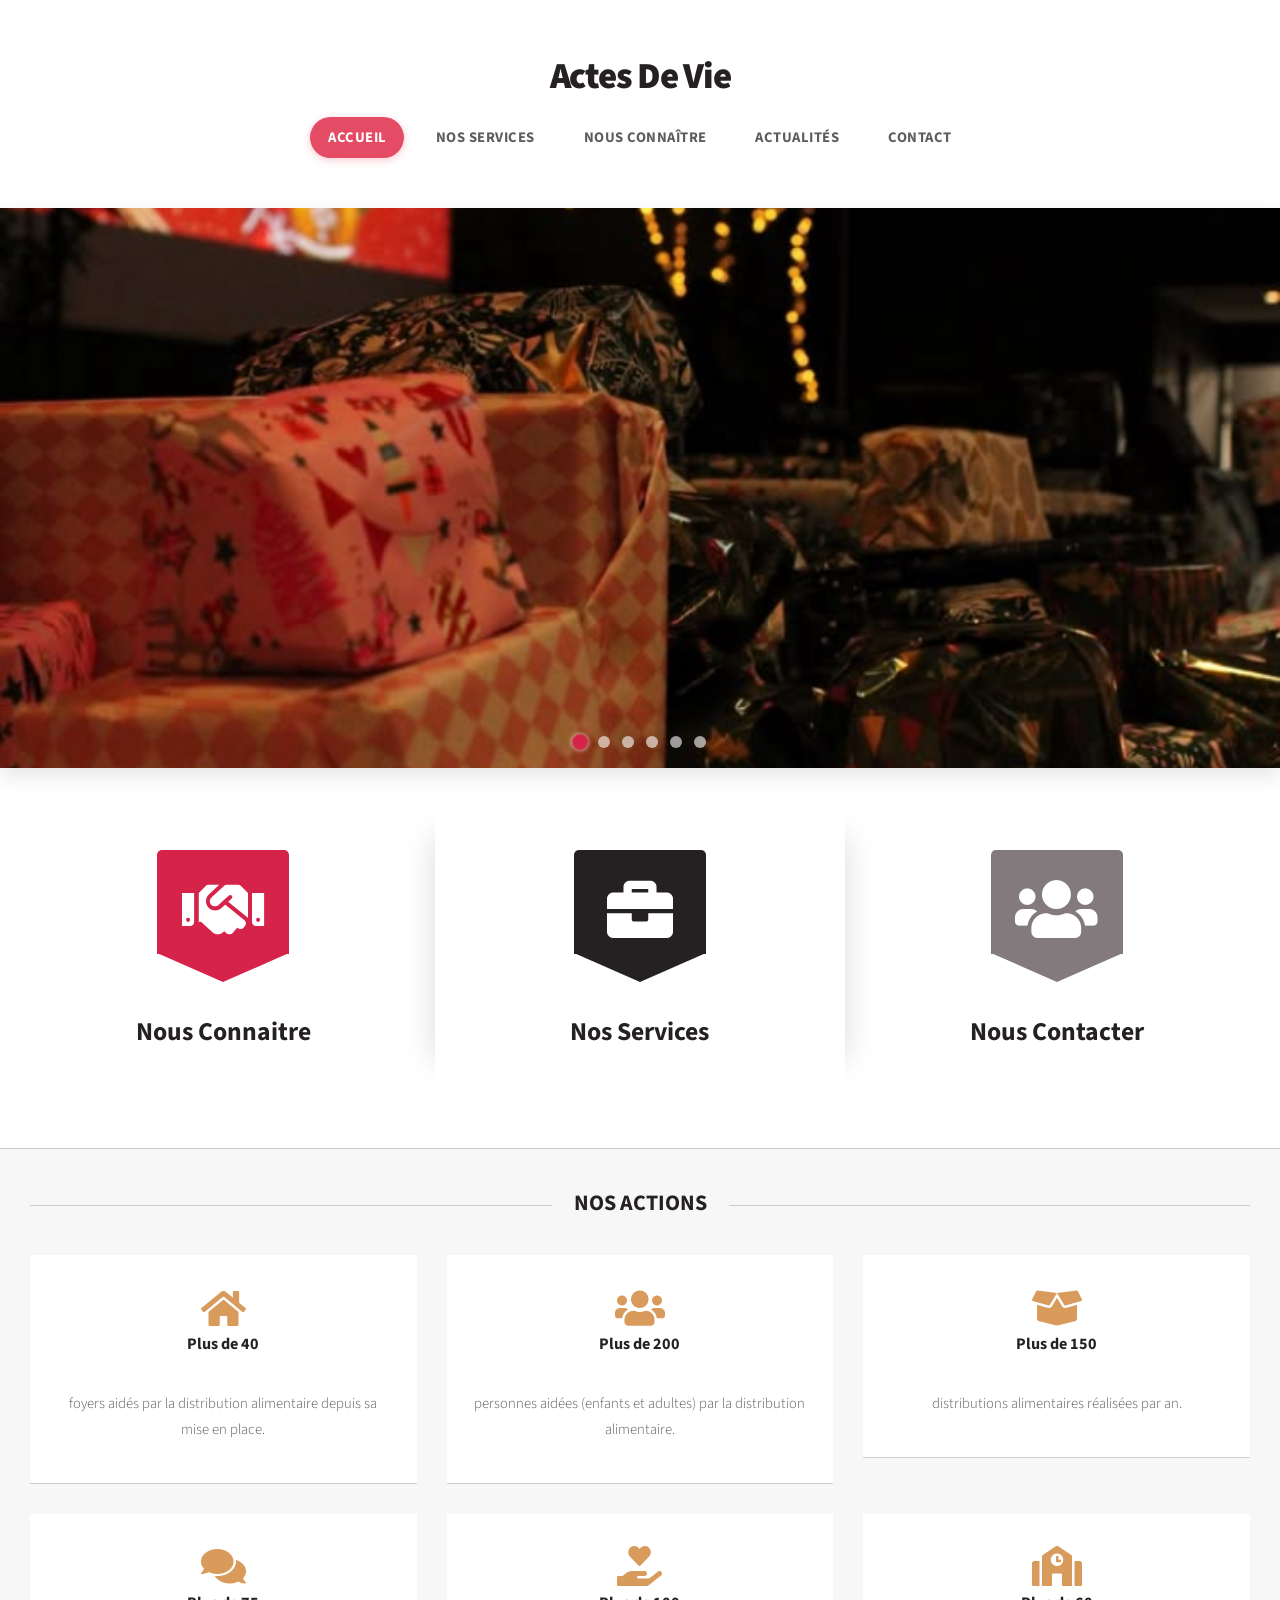
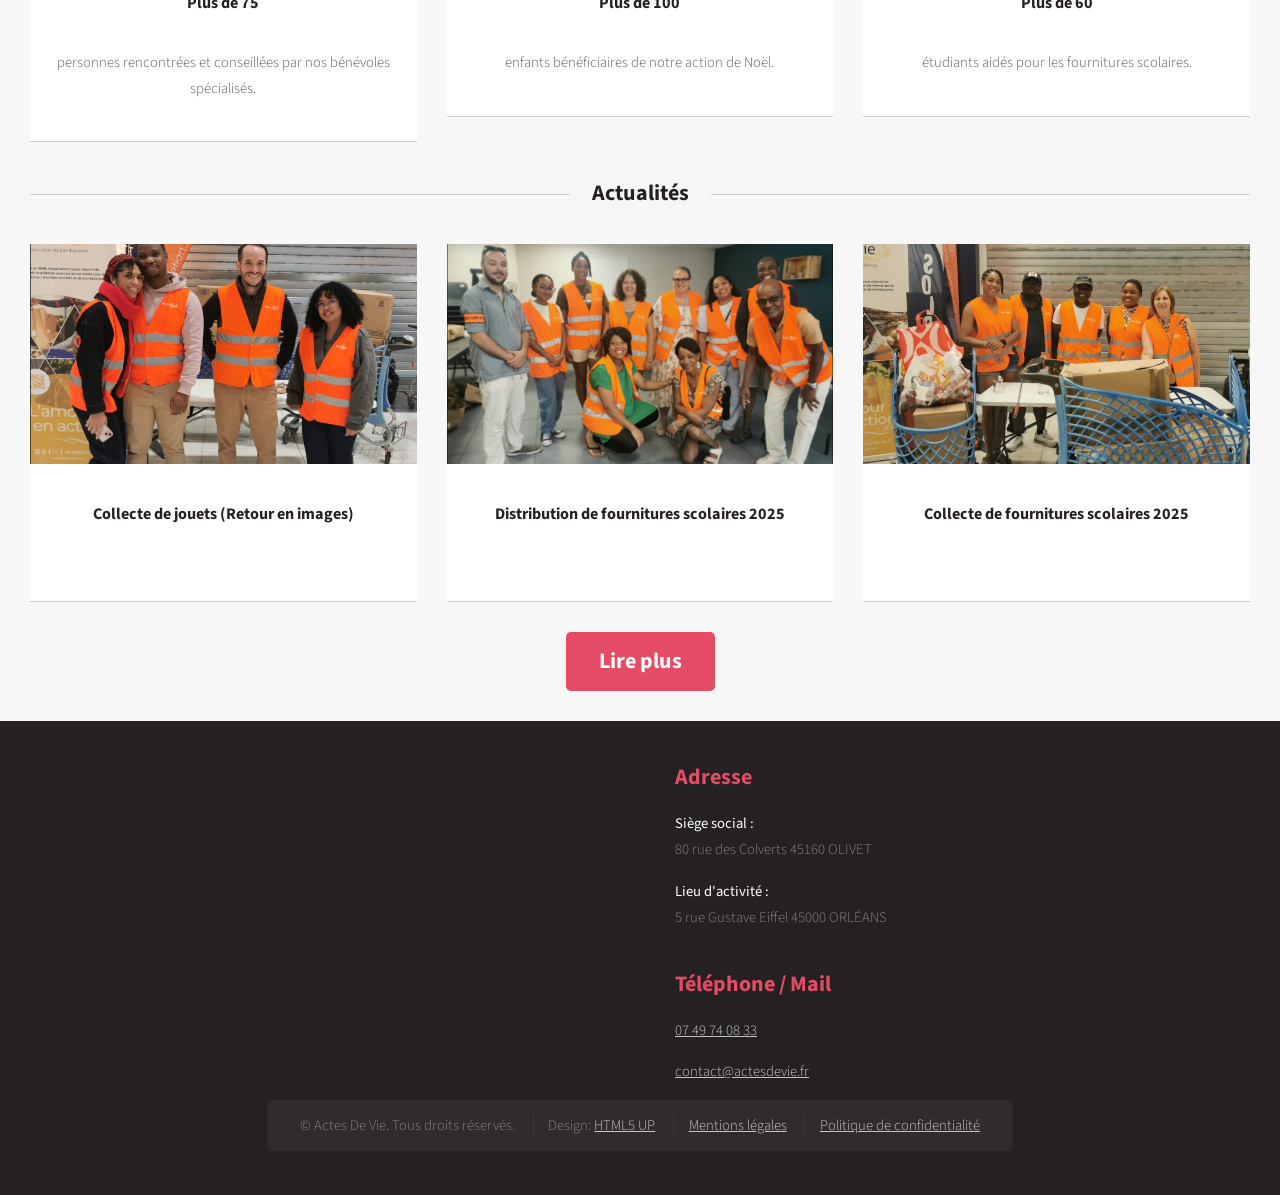
==== commit ddcab178: "Update index.html" ====
--- a/html5up-dopetrope/index.html
+++ b/html5up-dopetrope/index.html
@@ -110,480 +110,686 @@
 					aspect-ratio: 4 / 3;
 				}
 			}
+
+			/* ===== MENU HAMBURGER POUR MOBILE ===== */
+			#nav-toggle {
+				display: none;
+				background: #e44c65;
+				color: #fff;
+				border: none;
+				border-radius: 5px;
+				padding: 10px 18px;
+				font-size: 1.1em;
+				cursor: pointer;
+				margin: 10px auto 0;
+				transition: all 0.3s ease;
+			}
+			#nav-toggle:hover {
+				background: #c0395a;
+			}
+			#nav-toggle .icon {
+				margin-right: 8px;
+			}
+
+			/* ===== NAVIGATION DESKTOP ===== */
+			#nav {
+				margin: 1.5em 0 0 0;
+			}
+			#nav > ul {
+				margin: 0;
+				padding: 0;
+				list-style: none;
+				display: flex;
+				justify-content: center;
+				flex-wrap: wrap;
+				gap: 5px;
+			}
+			#nav > ul > li {
+				display: inline-block;
+				margin: 0 0.3em;
+				padding: 0;
+			}
+			#nav > ul > li > a {
+				font-family: 'Source Sans Pro', sans-serif;
+				font-weight: 700;
+				font-size: 1em;
+				text-transform: uppercase;
+				letter-spacing: 0.5px;
+				border-radius: 30px;
+				color: #5d5d5d;
+				text-decoration: none;
+				padding: 0.5em 1.2em;
+				transition: all 0.25s ease-in-out;
+				display: inline-block;
+			}
+			#nav > ul > li:hover > a,
+			#nav > ul > li.active > a {
+				background: #e44c65;
+				color: #fff !important;
+			}
+			#nav > ul > li.current > a {
+				background: #e44c65;
+				color: #fff !important;
+				font-weight: 700;
+				box-shadow: 0 2px 8px rgba(228, 76, 101, 0.3);
+			}
+
+			/* ===== RESPONSIVE MOBILE ===== */
+			@media screen and (max-width: 736px) {
+				#header {
+					padding: 1.2em 0 1em 0;
+				}
+				#header #logo h1 {
+					font-size: 1.6em;
+				}
+				#header #logo h1 a {
+					display: block;
+					text-align: center;
+				}
+
+				#nav-toggle {
+					display: inline-block;
+				}
+
+				#nav {
+					display: none;
+					margin: 1em 0 0 0;
+					width: 100%;
+				}
+				#nav.open {
+					display: block;
+				}
+				#nav > ul {
+					flex-direction: column;
+					align-items: stretch;
+					gap: 6px;
+					width: 100%;
+				}
+				#nav > ul > li {
+					display: block;
+					width: 100%;
+					margin: 0;
+					text-align: center;
+				}
+				#nav > ul > li > a {
+					display: block;
+					width: 100%;
+					padding: 10px 15px;
+					font-size: 0.95em;
+					border-radius: 8px;
+					background: rgba(255, 255, 255, 0.05);
+					border: 1px solid rgba(0, 0, 0, 0.05);
+				}
+				#nav > ul > li > a:hover,
+				#nav > ul > li.current > a {
+					background: #e44c65;
+					color: #fff !important;
+				}
+				#nav > ul > li.current > a {
+					box-shadow: none;
+				}
+			}
+
+			@media screen and (max-width: 480px) {
+				#header #logo h1 {
+					font-size: 1.3em;
+				}
+				#nav > ul > li > a {
+					font-size: 0.85em;
+					padding: 8px 12px;
+				}
+				#nav-toggle {
+					font-size: 0.95em;
+					padding: 8px 14px;
+				}
+			}
+
+			/* ===== INTRO RESPONSIVE ===== */
+			@media screen and (max-width: 736px) {
+				#intro .col-4 {
+					width: 100% !important;
+					margin-bottom: 20px;
+				}
+				#intro .col-4:last-child {
+					margin-bottom: 0;
+				}
+				#intro .middle:before,
+				#intro .middle:after {
+					display: none;
+				}
+			}
+
+			/* ===== MAIN ACTIONS RESPONSIVE ===== */
+			@media screen and (max-width: 736px) {
+				#main .col-4 {
+					width: 100% !important;
+				}
+				#main .box {
+					padding: 20px 15px;
+				}
+				#main .box h3 {
+					font-size: 1.1em;
+				}
+			}
+
+			/* ===== ACTUALITES RESPONSIVE ===== */
+			@media screen and (max-width: 736px) {
+				#main .col-12-small {
+					width: 100% !important;
+				}
+				#main .box .image.featured img {
+					height: auto;
+				}
+			}
+
+			/* ===== FOOTER RESPONSIVE ===== */
+			@media screen and (max-width: 736px) {
+				#footer .col-6 {
+					width: 100% !important;
+					flex: 0 0 100% !important;
+					max-width: 100% !important;
+				}
+				#footer .col-6 section {
+					padding-left: 0 !important;
+				}
+				#footer iframe {
+					height: 200px !important;
+				}
+				#footer .row {
+					margin-left: 0 !important;
+				}
+				#footer .row > * {
+					padding-left: 0 !important;
+				}
+				#copyright ul.links li {
+					display: block;
+					padding: 3px 0;
+					border-left: 0;
+					margin: 0;
+					font-size: 0.8em;
+				}
+			}
+
+			@media screen and (max-width: 480px) {
+				#footer iframe {
+					height: 150px !important;
+				}
+				#footer h2 {
+					font-size: 1.1em !important;
+				}
+				#footer p {
+					font-size: 0.85em !important;
+				}
+			}
 		</style>
 	</head>
 	<body class="homepage is-preload">
 		<div id="page-wrapper">
 
 			<!-- Header -->
-				<section id="header">
-
-					<!-- Logo -->
-						<div id="logo">
-							<h1><a href="index.html">Actes De Vie</a></h1>
+			<section id="header">
+
+				<!-- Logo -->
+				<div id="logo">
+					<h1><a href="index.html">Actes De Vie</a></h1>
+				</div>
+
+				<!-- Bouton Hamburger pour mobile -->
+				<button id="nav-toggle" onclick="toggleNav()">
+					<span class="icon">☰</span> Menu
+				</button>
+
+				<!-- Navigation -->
+				<nav id="nav">
+					<ul>
+						<li class="current"><a href="index.html">Accueil</a></li>
+						<li><a href="nosservices.html">Nos Services</a></li>
+						<li><a href="nousconnaitre.html">Nous connaître</a></li>
+						<li><a href="actualites.html">Actualités</a></li>
+						<li><a href="contact.html">Contact</a></li>
+					</ul>
+				</nav>
+
+				<!-- Banner avec SLIDER -->
+				<section id="banner">
+					<div class="slider">
+						<img src="images/banner1.png" class="slide active" alt="Bannière Actes De Vie 1">
+						<img src="images/banner2.png" class="slide" alt="Bannière Actes De Vie 2">
+						<img src="images/banner3.png" class="slide" alt="Bannière Actes De Vie 3">
+						<img src="images/banner4.png" class="slide" alt="Bannière Actes De Vie 4">
+						<img src="images/banner5.jpg" class="slide" alt="Bannière Actes De Vie 5">
+						<img src="images/banner6.jpg" class="slide" alt="Bannière Actes De Vie 6">
+					</div>
+					<div class="slider-controls"></div>
+				</section>
+
+				<!-- Intro -->
+				<section id="intro" class="container">
+					<div class="row">
+						<div class="col-4 col-12-medium">
+							<section class="first">
+								<i class="icon solid featured fa-handshake"></i>
+								<header>
+									<h2>Nous Connaitre</h2>
+								</header>
+							</section>
 						</div>
-
-					<!-- Navigation mise à jour selon les besoins Actes De Vie -->
-						<nav id="nav">
-							<ul>
-								<li class="current"><a href="index.html">Accueil</a></li>
-                                <li><a href="nosservices.html">Nos Services</a></li>
-								<li><a href="nousconnaitre.html">Nous connaître</a></li>
-								<li><a href="actualites.html">Actualités</a></li>
-								<li><a href="contact.html">Contact</a></li>
-							</ul>
-						</nav>
-
-					<!-- Banner avec SLIDER complet : les images défilent une par une automatiquement -->
-					<section id="banner">
-						<div class="slider">
-							<img src="images/banner1.png" class="slide active" alt="Bannière Actes De Vie 1">
-							<img src="images/banner2.png" class="slide" alt="Bannière Actes De Vie 2">
-							<img src="images/banner3.png" class="slide" alt="Bannière Actes De Vie 3">
-							<img src="images/banner4.png" class="slide" alt="Bannière Actes De Vie 4">
-							<img src="images/banner5.jpg" class="slide" alt="Bannière Actes De Vie 5">
-							<img src="images/banner6.jpg" class="slide" alt="Bannière Actes De Vie 6">
+						<div class="col-4 col-12-medium">
+							<section class="middle">
+								<i class="icon solid featured alt fa-briefcase"></i>
+								<header>
+									<h2>Nos Services</h2>
+								</header> 
+							</section>
 						</div>
-						<div class="slider-controls"></div>
-					</section>
-
-					<!-- Intro : valeurs et services clés -->
-						<section id="intro" class="container">
-							<div class="row">
-								<div class="col-4 col-12-medium">
-									<section class="first">
-										<i class="icon solid featured fa-handshake"></i>
-										<header>
-											<h2>Nous Connaitre</h2>
-										</header>
-									</section>
+						<div class="col-4 col-12-medium">
+							<section class="last">
+								<i class="icon solid featured alt2 fa-users"></i>
+								<header>
+									<h2>Nous Contacter</h2>
+								</header>
+							</section>
+						</div>
+					</div>
+				</section>
+
+			</section>
+
+			<!-- Main -->
+			<section id="main">
+				<div class="container">
+					<div class="row">
+						<div class="col-12">
+
+							<section>
+								<header class="major">
+									<h2>NOS ACTIONS</h2>
+								</header>
+
+								<div class="row">
+
+									<!-- Bloc 1 -->
+									<div class="col-4 col-6-medium col-12-small">
+										<section class="box" style="text-align:center;">
+											<i class="icon solid fa-home" style="font-size:40px; color:#d89b5b;"></i>
+											<h3>Plus de 40</h3>
+											<p>foyers aidés par la distribution alimentaire depuis sa mise en place.</p>
+										</section>
+									</div>
+
+									<!-- Bloc 2 -->
+									<div class="col-4 col-6-medium col-12-small">
+										<section class="box" style="text-align:center;">
+											<i class="icon solid fa-users" style="font-size:40px; color:#d89b5b;"></i>
+											<h3>Plus de 200</h3>
+											<p>personnes aidées (enfants et adultes) par la distribution alimentaire.</p>
+										</section>
+									</div>
+
+									<!-- Bloc 3 -->
+									<div class="col-4 col-6-medium col-12-small">
+										<section class="box" style="text-align:center;">
+											<i class="icon solid fa-box-open" style="font-size:40px; color:#d89b5b;"></i>
+											<h3>Plus de 150</h3>
+											<p>distributions alimentaires réalisées par an.</p>
+										</section>
+									</div>
+
+									<!-- Bloc 4 -->
+									<div class="col-4 col-6-medium col-12-small">
+										<section class="box" style="text-align:center;">
+											<i class="icon solid fa-comments" style="font-size:40px; color:#d89b5b;"></i>
+											<h3>Plus de 75</h3>
+											<p>personnes rencontrées et conseillées par nos bénévoles spécialisés.</p>
+										</section>
+									</div>
+
+									<!-- Bloc 5 -->
+									<div class="col-4 col-6-medium col-12-small">
+										<section class="box" style="text-align:center;">
+											<i class="icon solid fa-hand-holding-heart" style="font-size:40px; color:#d89b5b;"></i>
+											<h3>Plus de 100</h3>
+											<p>enfants bénéficiaires de notre action de Noël.</p>
+										</section>
+									</div>
+
+									<!-- Bloc 6 -->
+									<div class="col-4 col-6-medium col-12-small">
+										<section class="box" style="text-align:center;">
+											<i class="icon solid fa-school" style="font-size:40px; color:#d89b5b;"></i>
+											<h3>Plus de 60</h3>
+											<p>étudiants aidés pour les fournitures scolaires.</p>
+										</section>
+									</div>
+
 								</div>
-								<div class="col-4 col-12-medium">
-									<section class="middle">
-										<i class="icon solid featured alt fa-briefcase"></i>
-										<header>
-											<h2>Nos Services</h2>
-										</header> 
-									</section>
+							</section>
+
+							<!-- Blog / Actualités -->
+							<section>
+								<header class="major">
+									<h2>Actualités</h2>
+								</header>
+								<div class="row">
+
+									<!-- Carte 1 -->
+									<div class="col-4 col-12-small">
+										<section class="box">
+											<a href="#" class="image featured">
+												<img src="images/collectejouets25.png" alt="Collecte de jouets">
+											</a>
+											<header>
+												<h3>Collecte de jouets (Retour en images)</h3>
+											</header>
+										</section>
+									</div>
+
+									<!-- Carte 2 -->
+									<div class="col-4 col-12-small">
+										<section class="box">
+											<a href="#" class="image featured">
+												<img src="images/distributionfournitures25-.png" alt="Distribution fournitures">
+											</a>
+											<header>
+												<h3>Distribution de fournitures scolaires 2025</h3>
+											</header>
+										</section>
+									</div>
+
+									<!-- Carte 3 -->
+									<div class="col-4 col-12-small">
+										<section class="box">
+											<a href="#" class="image featured">
+												<img src="images/collectefournitures25.png" alt="Collecte fournitures">
+											</a>
+											<header>
+												<h3>Collecte de fournitures scolaires 2025</h3>
+											</header>
+										</section>
+									</div>
+
 								</div>
-								<div class="col-4 col-12-medium">
-									<section class="last">
-										<i class="icon solid featured alt2 fa-users"></i>
-										<header>
-											<h2>Nous Contacter</h2>
-										</header>
-									</section>
+
+								<!-- Bouton -->
+								<div style="text-align:center; margin-top:30px;">
+									<a href="#" class="button large" style="background:#e44c65; color:white;">
+										Lire plus
+									</a>
 								</div>
-							</div>
-						</section>
-
-				</section>
-
-			<!-- Main : contenu actualisé pour Actes De Vie (Portfolio & Blog) -->
-				<section id="main">
-					<div class="container">
-						<div class="row">
-							<div class="col-12">
-
-								<section>
-    <header class="major">
-        <h2>NOS ACTIONS</h2>
-    </header>
-
-    <div class="row">
-
-        <!-- Bloc 1 -->
-        <div class="col-4 col-6-medium col-12-small">
-            <section class="box" style="text-align:center;">
-                <i class="icon solid fa-home" style="font-size:40px; color:#d89b5b;"></i>
-                <h3>Plus de 40</h3>
-                <p>foyers aidés par la distribution alimentaire depuis sa mise en place.</p>
-            </section>
-        </div>
-
-        <!-- Bloc 2 -->
-        <div class="col-4 col-6-medium col-12-small">
-            <section class="box" style="text-align:center;">
-                <i class="icon solid fa-users" style="font-size:40px; color:#d89b5b;"></i>
-                <h3>Plus de 200</h3>
-                <p>personnes aidées (enfants et adultes) par la distribution alimentaire.</p>
-            </section>
-        </div>
-
-        <!-- Bloc 3 -->
-        <div class="col-4 col-6-medium col-12-small">
-            <section class="box" style="text-align:center;">
-                <i class="icon solid fa-box-open" style="font-size:40px; color:#d89b5b;"></i>
-                <h3>Plus de 150</h3>
-                <p>distributions alimentaires réalisées par an.</p>
-            </section>
-        </div>
-
-        <!-- Bloc 4 -->
-        <div class="col-4 col-6-medium col-12-small">
-            <section class="box" style="text-align:center;">
-                <i class="icon solid fa-comments" style="font-size:40px; color:#d89b5b;"></i>
-                <h3>Plus de 75</h3>
-                <p>personnes rencontrées et conseillées par nos bénévoles spécialisés.</p>
-            </section>
-        </div>
-
-        <!-- Bloc 5 -->
-        <div class="col-4 col-6-medium col-12-small">
-            <section class="box" style="text-align:center;">
-                <i class="icon solid fa-hand-holding-heart" style="font-size:40px; color:#d89b5b;"></i>
-                <h3>Plus de 100</h3>
-                <p>enfants bénéficiaires de notre action de Noël.</p>
-            </section>
-        </div>
-
-        <!-- Bloc 6 -->
-        <div class="col-4 col-6-medium col-12-small">
-            <section class="box" style="text-align:center;">
-                <i class="icon solid fa-school" style="font-size:40px; color:#d89b5b;"></i>
-                <h3>Plus de 60</h3>
-                <p>étudiants aidés pour les fournitures scolaires.</p>
-            </section>
-        </div>
-
-    </div>
-</section>
-
-								<!-- Blog / Actualités-->
-									<section>
-										<header class="major">
-											<h2>Actualités</h2>
-										</header>
-										<div class="row">
-
-    <!-- Carte 1 -->
-    <div class="col-4 col-12-small">
-        <section class="box">
-            <a href="#" class="image featured">
-                <img src="images/collectejouets25.png" alt="Collecte de jouets">
-            </a>
-            <header>
-                <h3>Collecte de jouets (Retour en images)</h3>
-            </header>
-        </section>
-    </div>
-
-    <!-- Carte 2 -->
-    <div class="col-4 col-12-small">
-        <section class="box">
-            <a href="#" class="image featured">
-                <img src="images/distributionfournitures25-.png" alt="Distribution fournitures">
-            </a>
-            <header>
-                <h3>Distribution de fournitures scolaires 2025</h3>
-            </header>
-        </section>
-    </div>
-
-    <!-- Carte 3 -->
-    <div class="col-4 col-12-small">
-        <section class="box">
-            <a href="#" class="image featured">
-                <img src="images/collectefournitures25.png" alt="Collecte fournitures">
-            </a>
-            <header>
-                <h3>Collecte de fournitures scolaires 2025</h3>
-            </header>
-        </section>
-    </div>
-
-</div>
-
-<!-- Bouton -->
-<div style="text-align:center; margin-top:30px;">
-    <a href="#" class="button large" style="background:#e44c65; color:white;">
-        Lire plus
-    </a>
-</div>
-									</section>
-
+							</section>
+
+						</div>
+					</div>
+				</div>
+			</section>
+
+			<!-- Footer -->
+			<section id="footer">
+				<div class="container">
+
+					<div class="row">
+
+						<!-- Carte -->
+						<div class="col-6 col-12-medium">
+							<section>
+								<iframe 
+									src="https://maps.google.com/maps?q=Orleans&t=&z=13&ie=UTF8&iwloc=&output=embed"
+									width="100%" 
+									height="300" 
+									style="border:0;" 
+									allowfullscreen="" 
+									loading="lazy">
+								</iframe>
+							</section>
+						</div>
+
+						<!-- Infos -->
+						<div class="col-6 col-12-medium">
+							<section style="padding-left:20px;">
+
+								<h2 style="color:#e44c65;">Adresse</h2>
+
+								<p>
+									<strong>Siège social :</strong><br>
+									80 rue des Colverts 45160 OLIVET
+								</p>
+
+								<p>
+									<strong>Lieu d'activité :</strong><br>
+									5 rue Gustave Eiffel 45000 ORLÉANS
+								</p>
+
+								<br>
+
+								<h2 style="color:#e44c65;">Téléphone / Mail</h2>
+
+								<p>
+									<a href="tel:0749740833">07 49 74 08 33</a>
+								</p>
+
+								<p>
+									<a href="mailto:contact@actesdevie.fr">
+										contact@actesdevie.fr
+									</a>
+								</p>
+
+							</section>
+						</div>
+
+					</div>
+
+					<!-- Copyright -->
+					<div class="row">
+						<div class="col-12">
+							<div id="copyright">
+								<ul class="links">
+									<li>&copy; Actes De Vie. Tous droits réservés.</li>
+									<li>Design: <a href="http://html5up.net">HTML5 UP</a></li>
+									<li><a href="#">Mentions légales</a></li>
+									<li><a href="#">Politique de confidentialité</a></li>
+								</ul>
 							</div>
 						</div>
 					</div>
-				</section>
-
-			<!-- Footer entièrement personnalisé pour Actes De Vie -->
-				<section id="footer">
-    <div class="container">
-
-        <!-- Newsletter seule -->
-        <div class="row">
-
-    <!-- Carte -->
-    <div class="col-6 col-12-medium">
-        <section>
-            <iframe 
-                src="https://maps.google.com/maps?q=Orleans&t=&z=13&ie=UTF8&iwloc=&output=embed"
-                width="100%" 
-                height="300" 
-                style="border:0;" 
-                allowfullscreen="" 
-                loading="lazy">
-            </iframe>
-        </section>
-    </div>
-
-    <!-- Infos -->
-    <div class="col-6 col-12-medium">
-        <section style="padding-left:20px;">
-
-            <h2 style="color:#e44c65;">Adresse</h2>
-
-            <p>
-                <strong>Siège social :</strong><br>
-                80 rue des Colverts 45160 OLIVET
-            </p>
-
-            <p>
-                <strong>Lieu d’activité :</strong><br>
-                5 rue Gustave Eiffel 45000 ORLÉANS
-            </p>
-
-            <br>
-
-            <h2 style="color:#e44c65;">Téléphone / Mail</h2>
-
-            <p>
-                <a href="tel:0749740833">07 49 74 08 33</a>
-            </p>
-
-            <p>
-                <a href="mailto:contact@actesdevie.fr">
-                    contact@actesdevie.fr
-                </a>
-            </p>
-
-        </section>
-    </div>
-
-</div>
-
-        <!-- Copyright -->
-        <div class="row">
-            <div class="col-12">
-                <div id="copyright">
-                    <ul class="links">
-                        <li>&copy; Actes De Vie. Tous droits réservés.</li>
-                        <li>Design: <a href="http://html5up.net">HTML5 UP</a></li>
-                        <li><a href="#">Mentions légales</a></li>
-                        <li><a href="#">Politique de confidentialité</a></li>
-                    </ul>
-                </div>
-            </div>
-        </div>
-
-    </div>
-</section>
-
+
+				</div>
+			</section>
 
 		</div>
 
-		<!-- Scripts identiques au template d'origine (compatibilité) -->
-			<script src="assets/js/jquery.min.js"></script>
-			<script src="assets/js/jquery.dropotron.min.js"></script>
-			<script src="assets/js/browser.min.js"></script>
-			<script src="assets/js/breakpoints.min.js"></script>
-			<script src="assets/js/util.js"></script>
-			<script src="assets/js/main.js"></script>
-			
-			<!-- SLIDER JAVASCRIPT : défilement automatique des images une par une avec gestion dots -->
-			<script>
-				(function() {
-					// initialisation complète du slider automatique
-					const slides = document.querySelectorAll('#banner .slide');
-					const controlsContainer = document.querySelector('#banner .slider-controls');
-					
-					if (!slides.length) return;
-					
-					let currentIndex = 0;
-					let intervalId = null;
-					let isTransitioning = false;
-					const AUTO_DELAY = 4500; // 4.5 secondes entre chaque image
-					
-					// fonction pour mettre à jour l'image active et les dots
-					function setActiveSlide(index, skipLock = false) {
-						if (isTransitioning && !skipLock) return;
-						
-						const total = slides.length;
-						let newIndex = index;
-						if (newIndex < 0) newIndex = total - 1;
-						if (newIndex >= total) newIndex = 0;
-						
-						if (newIndex === currentIndex && !skipLock) return;
-						
-						isTransitioning = true;
-						
-						// changer classe active sur slides
-						slides.forEach((slide, i) => {
-							slide.classList.remove('active');
+		<!-- Scripts -->
+		<script src="assets/js/jquery.min.js"></script>
+		<script src="assets/js/jquery.dropotron.min.js"></script>
+		<script src="assets/js/browser.min.js"></script>
+		<script src="assets/js/breakpoints.min.js"></script>
+		<script src="assets/js/util.js"></script>
+		<script src="assets/js/main.js"></script>
+
+		<!-- ===== JAVASCRIPT MENU HAMBURGER ===== -->
+		<script>
+			function toggleNav() {
+				var nav = document.getElementById('nav');
+				nav.classList.toggle('open');
+			}
+
+			// Fermer le menu quand on clique sur un lien (mobile)
+			document.querySelectorAll('#nav a').forEach(function(link) {
+				link.addEventListener('click', function() {
+					var nav = document.getElementById('nav');
+					if (window.innerWidth <= 736) {
+						nav.classList.remove('open');
+					}
+				});
+			});
+		</script>
+
+		<!-- ===== SLIDER JAVASCRIPT ===== -->
+		<script>
+			(function() {
+				const slides = document.querySelectorAll('#banner .slide');
+				const controlsContainer = document.querySelector('#banner .slider-controls');
+				
+				if (!slides.length) return;
+				
+				let currentIndex = 0;
+				let intervalId = null;
+				let isTransitioning = false;
+				const AUTO_DELAY = 4500;
+				
+				function setActiveSlide(index, skipLock = false) {
+					if (isTransitioning && !skipLock) return;
+					
+					const total = slides.length;
+					let newIndex = index;
+					if (newIndex < 0) newIndex = total - 1;
+					if (newIndex >= total) newIndex = 0;
+					
+					if (newIndex === currentIndex && !skipLock) return;
+					
+					isTransitioning = true;
+					
+					slides.forEach((slide, i) => {
+						slide.classList.remove('active');
+					});
+					slides[newIndex].classList.add('active');
+					
+					const dots = document.querySelectorAll('#banner .dot');
+					if (dots.length) {
+						dots.forEach((dot, i) => {
+							if (i === newIndex) {
+								dot.classList.add('active-dot');
+							} else {
+								dot.classList.remove('active-dot');
+							}
 						});
-						slides[newIndex].classList.add('active');
-						
-						// mise à jour des indicateurs (dots)
-						const dots = document.querySelectorAll('#banner .dot');
-						if (dots.length) {
-							dots.forEach((dot, i) => {
-								if (i === newIndex) {
-									dot.classList.add('active-dot');
-								} else {
-									dot.classList.remove('active-dot');
-								}
-							});
-						}
-						
-						currentIndex = newIndex;
-						
-						setTimeout(() => {
-							isTransitioning = false;
-						}, 1200); // correspond à la transition CSS opacity 1.2s
 					}
 					
-					// fonction suivant
-					function nextSlide() {
-						if (isTransitioning) return;
-						let next = currentIndex + 1;
-						if (next >= slides.length) next = 0;
-						setActiveSlide(next);
+					currentIndex = newIndex;
+					
+					setTimeout(() => {
+						isTransitioning = false;
+					}, 1200);
+				}
+				
+				function nextSlide() {
+					if (isTransitioning) return;
+					let next = currentIndex + 1;
+					if (next >= slides.length) next = 0;
+					setActiveSlide(next);
+				}
+				
+				function resetAutoplay() {
+					if (intervalId) {
+						clearInterval(intervalId);
 					}
-					
-					// fonction précédent (utilisée pour les dots)
-					function prevSlide() {
-						if (isTransitioning) return;
-						let prev = currentIndex - 1;
-						if (prev < 0) prev = slides.length - 1;
-						setActiveSlide(prev);
+					intervalId = setInterval(() => {
+						nextSlide();
+					}, AUTO_DELAY);
+				}
+				
+				function createDots() {
+					if (!controlsContainer) return;
+					controlsContainer.innerHTML = '';
+					for (let i = 0; i < slides.length; i++) {
+						const dot = document.createElement('span');
+						dot.classList.add('dot');
+						if (i === currentIndex) dot.classList.add('active-dot');
+						dot.setAttribute('data-index', i);
+						dot.addEventListener('click', (e) => {
+							e.stopPropagation();
+							if (isTransitioning) return;
+							const targetIdx = parseInt(dot.getAttribute('data-index'), 10);
+							if (!isNaN(targetIdx) && targetIdx !== currentIndex) {
+								setActiveSlide(targetIdx);
+								resetAutoplay();
+							} else if (targetIdx === currentIndex) {
+								resetAutoplay();
+							}
+						});
+						controlsContainer.appendChild(dot);
 					}
-					
-					// reset de l'autoplay (relance l'interval)
-					function resetAutoplay() {
-						if (intervalId) {
-							clearInterval(intervalId);
-						}
-						intervalId = setInterval(() => {
-							nextSlide();
-						}, AUTO_DELAY);
-					}
-					
-					// création des points (dots) interactifs
-					function createDots() {
-						if (!controlsContainer) return;
-						controlsContainer.innerHTML = '';
+				}
+				
+				function initSlider() {
+					let hasActive = false;
+					slides.forEach(slide => {
+						if (slide.classList.contains('active')) hasActive = true;
+					});
+					if (!hasActive && slides.length > 0) {
+						slides[0].classList.add('active');
+						currentIndex = 0;
+					} else {
 						for (let i = 0; i < slides.length; i++) {
-							const dot = document.createElement('span');
-							dot.classList.add('dot');
-							if (i === currentIndex) dot.classList.add('active-dot');
-							dot.setAttribute('data-index', i);
-							dot.addEventListener('click', (e) => {
-								e.stopPropagation();
-								if (isTransitioning) return;
-								const targetIdx = parseInt(dot.getAttribute('data-index'), 10);
-								if (!isNaN(targetIdx) && targetIdx !== currentIndex) {
-									setActiveSlide(targetIdx);
-									resetAutoplay();
-								} else if (targetIdx === currentIndex) {
-									// simple réinitialisation du timer pour rafraîchir le délai
-									resetAutoplay();
-								}
-							});
-							controlsContainer.appendChild(dot);
+							if (slides[i].classList.contains('active')) {
+								currentIndex = i;
+								break;
+							}
 						}
 					}
 					
-					// initialisation complète du slider
-					function initSlider() {
-						// s'assurer qu'une seule slide active (première par défaut)
-						let hasActive = false;
-						slides.forEach(slide => {
-							if (slide.classList.contains('active')) hasActive = true;
+					createDots();
+					
+					if (intervalId) clearInterval(intervalId);
+					intervalId = setInterval(() => {
+						nextSlide();
+					}, AUTO_DELAY);
+					
+					const bannerSection = document.getElementById('banner');
+					if (bannerSection) {
+						bannerSection.addEventListener('mouseenter', () => {
+							if (intervalId) {
+								clearInterval(intervalId);
+								intervalId = null;
+							}
 						});
-						if (!hasActive && slides.length > 0) {
-							slides[0].classList.add('active');
-							currentIndex = 0;
+						bannerSection.addEventListener('mouseleave', () => {
+							if (!intervalId) {
+								intervalId = setInterval(() => {
+									nextSlide();
+								}, AUTO_DELAY);
+							}
+						});
+					}
+					
+					function handleVisibility() {
+						if (document.hidden) {
+							if (intervalId) {
+								clearInterval(intervalId);
+								intervalId = null;
+							}
 						} else {
-							for (let i = 0; i < slides.length; i++) {
-								if (slides[i].classList.contains('active')) {
-									currentIndex = i;
-									break;
-								}
+							if (!intervalId) {
+								intervalId = setInterval(() => {
+									nextSlide();
+								}, AUTO_DELAY);
 							}
 						}
-						
-						// création des dots
-						createDots();
-						
-						// démarrage de l'autoplay
-						if (intervalId) clearInterval(intervalId);
-						intervalId = setInterval(() => {
-							nextSlide();
-						}, AUTO_DELAY);
-						
-						// gestion du survol : mettre en pause automatique pour meilleure expérience
-						const bannerSection = document.getElementById('banner');
-						if (bannerSection) {
-							bannerSection.addEventListener('mouseenter', () => {
-								if (intervalId) {
-									clearInterval(intervalId);
-									intervalId = null;
-								}
-							});
-							bannerSection.addEventListener('mouseleave', () => {
-								if (!intervalId) {
-									intervalId = setInterval(() => {
-										nextSlide();
-									}, AUTO_DELAY);
-								}
-							});
-						}
-						
-						// gestion visibilité onglet (économie d'énergie)
-						function handleVisibility() {
-							if (document.hidden) {
-								if (intervalId) {
-									clearInterval(intervalId);
-									intervalId = null;
-								}
-							} else {
-								if (!intervalId) {
-									intervalId = setInterval(() => {
-										nextSlide();
-									}, AUTO_DELAY);
-								}
-							}
-						}
-						document.addEventListener('visibilitychange', handleVisibility);
 					}
-					
-					// lancement après chargement complet du DOM
-					if (document.readyState === 'loading') {
-						document.addEventListener('DOMContentLoaded', initSlider);
-					} else {
-						initSlider();
+					document.addEventListener('visibilitychange', handleVisibility);
+				}
+				
+				if (document.readyState === 'loading') {
+					document.addEventListener('DOMContentLoaded', initSlider);
+				} else {
+					initSlider();
+				}
+			})();
+		</script>
+
+		<!-- Navigation active -->
+		<script>
+			(function() {
+				const currentPage = window.location.pathname.split("/").pop();
+				const navLinks = document.querySelectorAll('#nav ul li a');
+				navLinks.forEach(link => {
+					const href = link.getAttribute('href');
+					if (href === currentPage || (currentPage === "" && href === "index.html") || (href === "index.html" && currentPage === "")) {
+						document.querySelectorAll('#nav ul li').forEach(li => li.classList.remove('current'));
+						link.closest('li').classList.add('current');
 					}
-					
-				})();
-			</script>
-			
-			<!-- small script pour maintenir le menu actif selon la page (optionnel mais propre) -->
-			<script>
-				(function() {
-					// Ajoute une classe active pour le lien courant en fonction de la page (utile pour la navigation)
-					const currentPage = window.location.pathname.split("/").pop();
-					const navLinks = document.querySelectorAll('#nav ul li a');
-					navLinks.forEach(link => {
-						const href = link.getAttribute('href');
-						if (href === currentPage || (currentPage === "" && href === "index.html") || (href === "index.html" && currentPage === "")) {
-							// enlève la classe current de tous les li puis ajoute au parent
-							document.querySelectorAll('#nav ul li').forEach(li => li.classList.remove('current'));
-							link.closest('li').classList.add('current');
-						}
-					});
-				})();
-			</script>
-			
+				});
+			})();
+		</script>
+
 	</body>
 </html>
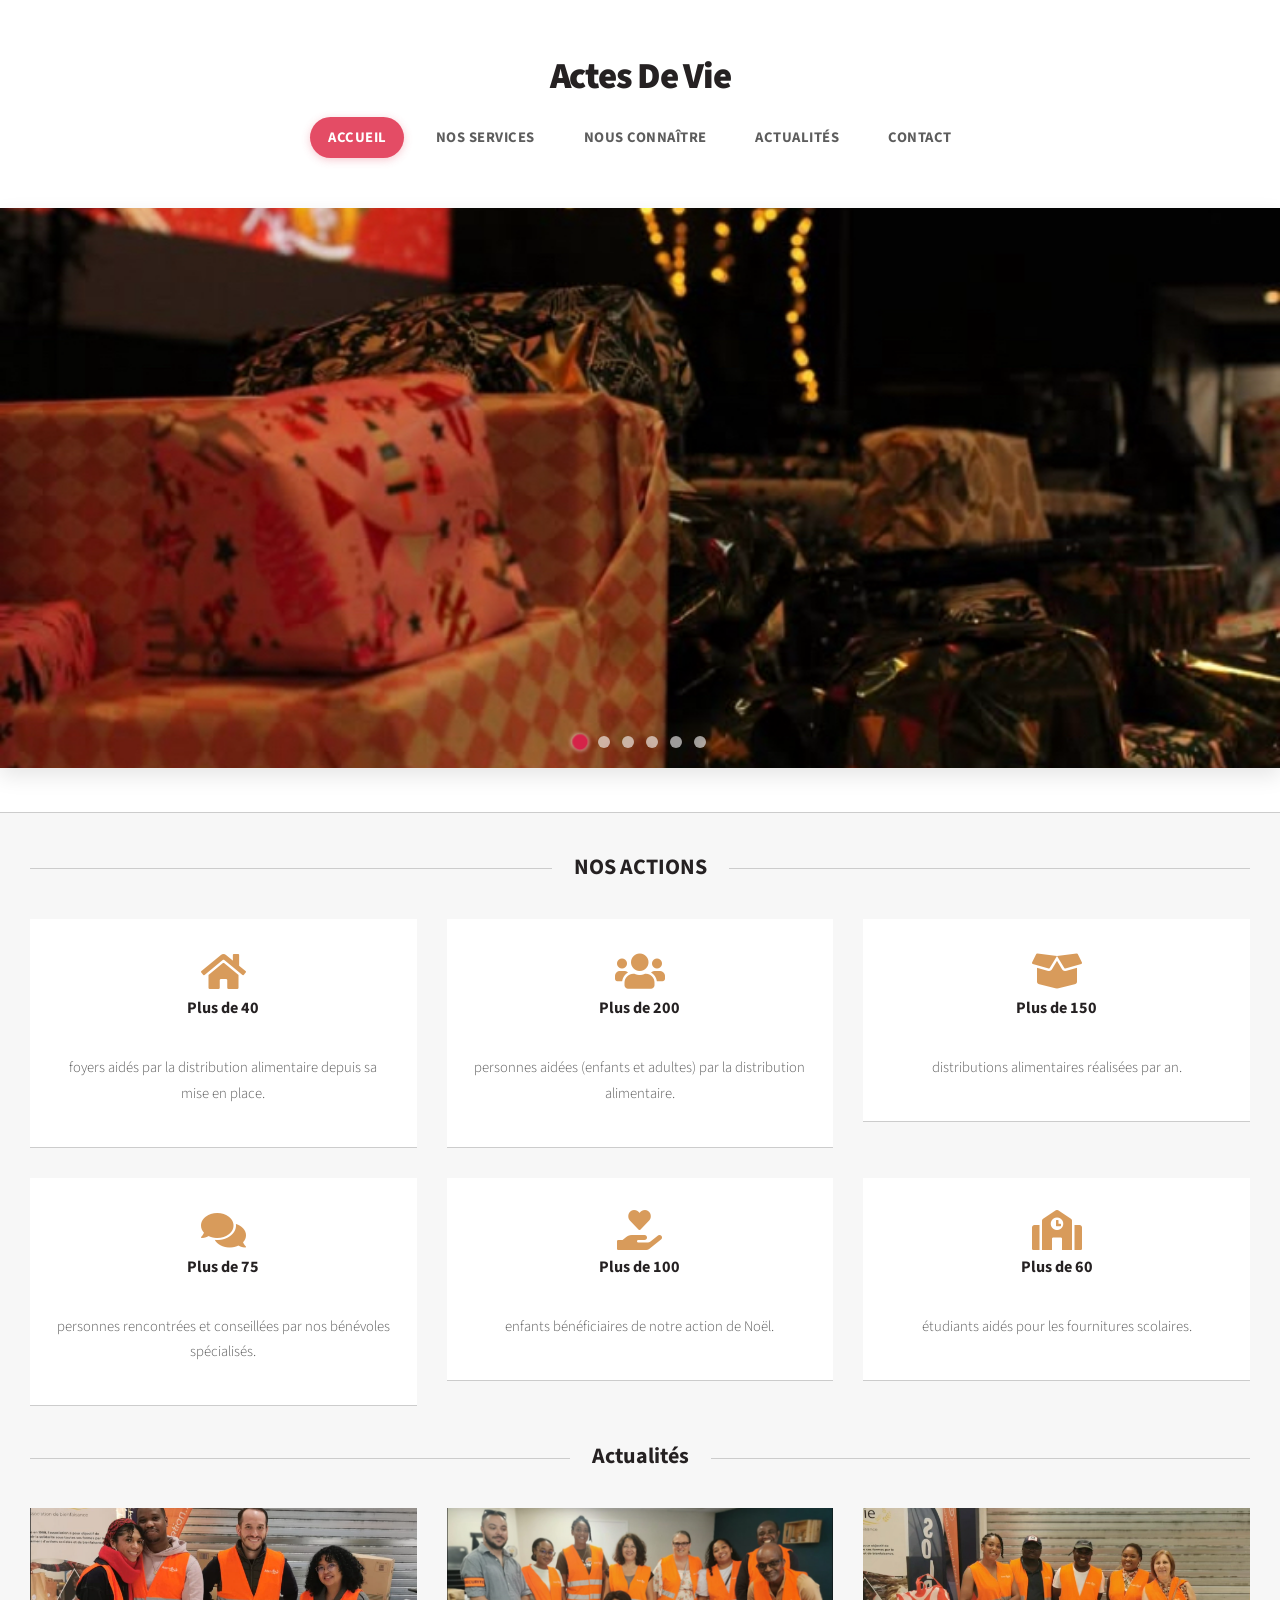
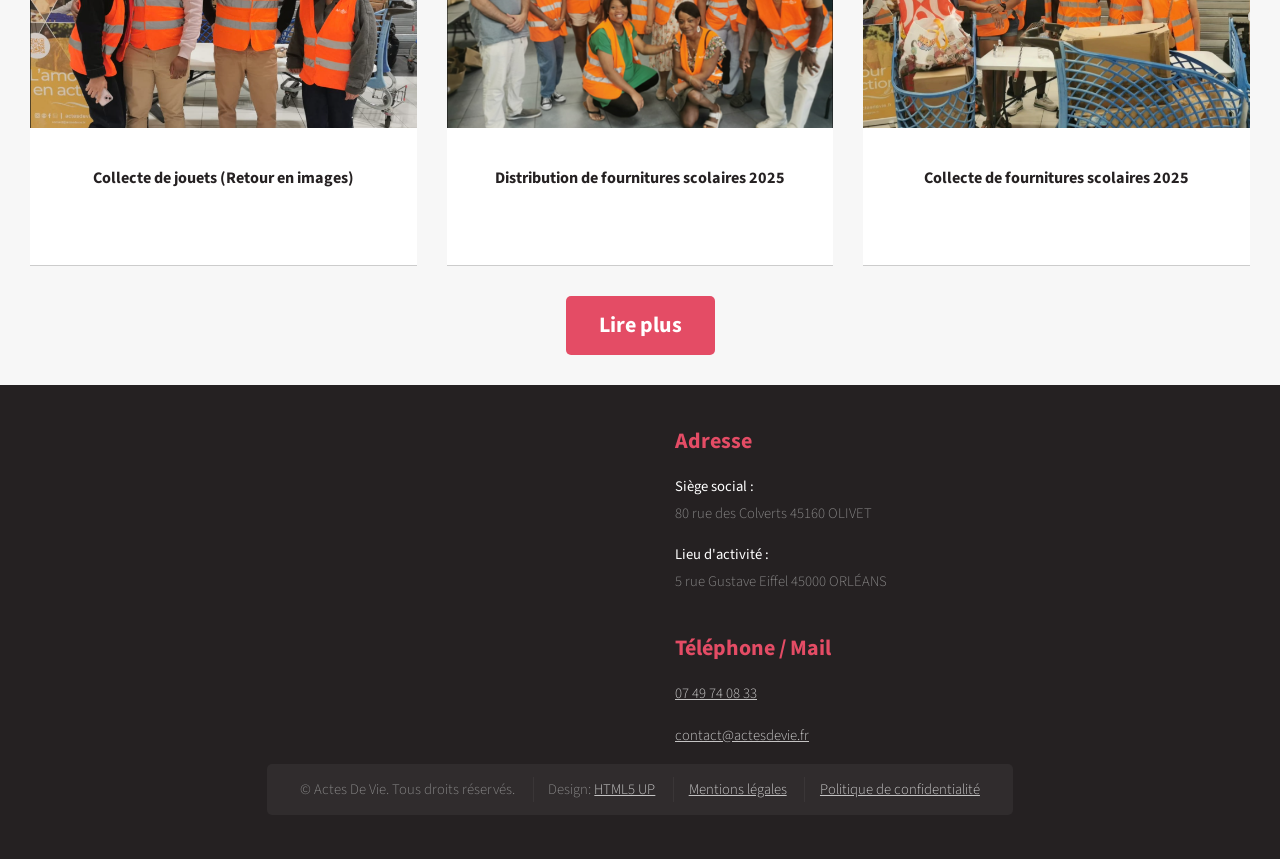
==== commit 34adf4d2: "Update index.html" ====
--- a/html5up-dopetrope/index.html
+++ b/html5up-dopetrope/index.html
@@ -244,21 +244,6 @@
 				}
 			}
 
-			/* ===== INTRO RESPONSIVE ===== */
-			@media screen and (max-width: 736px) {
-				#intro .col-4 {
-					width: 100% !important;
-					margin-bottom: 20px;
-				}
-				#intro .col-4:last-child {
-					margin-bottom: 0;
-				}
-				#intro .middle:before,
-				#intro .middle:after {
-					display: none;
-				}
-			}
-
 			/* ===== MAIN ACTIONS RESPONSIVE ===== */
 			@media screen and (max-width: 736px) {
 				#main .col-4 {
@@ -361,36 +346,6 @@
 						<img src="images/banner6.jpg" class="slide" alt="Bannière Actes De Vie 6">
 					</div>
 					<div class="slider-controls"></div>
-				</section>
-
-				<!-- Intro -->
-				<section id="intro" class="container">
-					<div class="row">
-						<div class="col-4 col-12-medium">
-							<section class="first">
-								<i class="icon solid featured fa-handshake"></i>
-								<header>
-									<h2>Nous Connaitre</h2>
-								</header>
-							</section>
-						</div>
-						<div class="col-4 col-12-medium">
-							<section class="middle">
-								<i class="icon solid featured alt fa-briefcase"></i>
-								<header>
-									<h2>Nos Services</h2>
-								</header> 
-							</section>
-						</div>
-						<div class="col-4 col-12-medium">
-							<section class="last">
-								<i class="icon solid featured alt2 fa-users"></i>
-								<header>
-									<h2>Nous Contacter</h2>
-								</header>
-							</section>
-						</div>
-					</div>
 				</section>
 
 			</section>
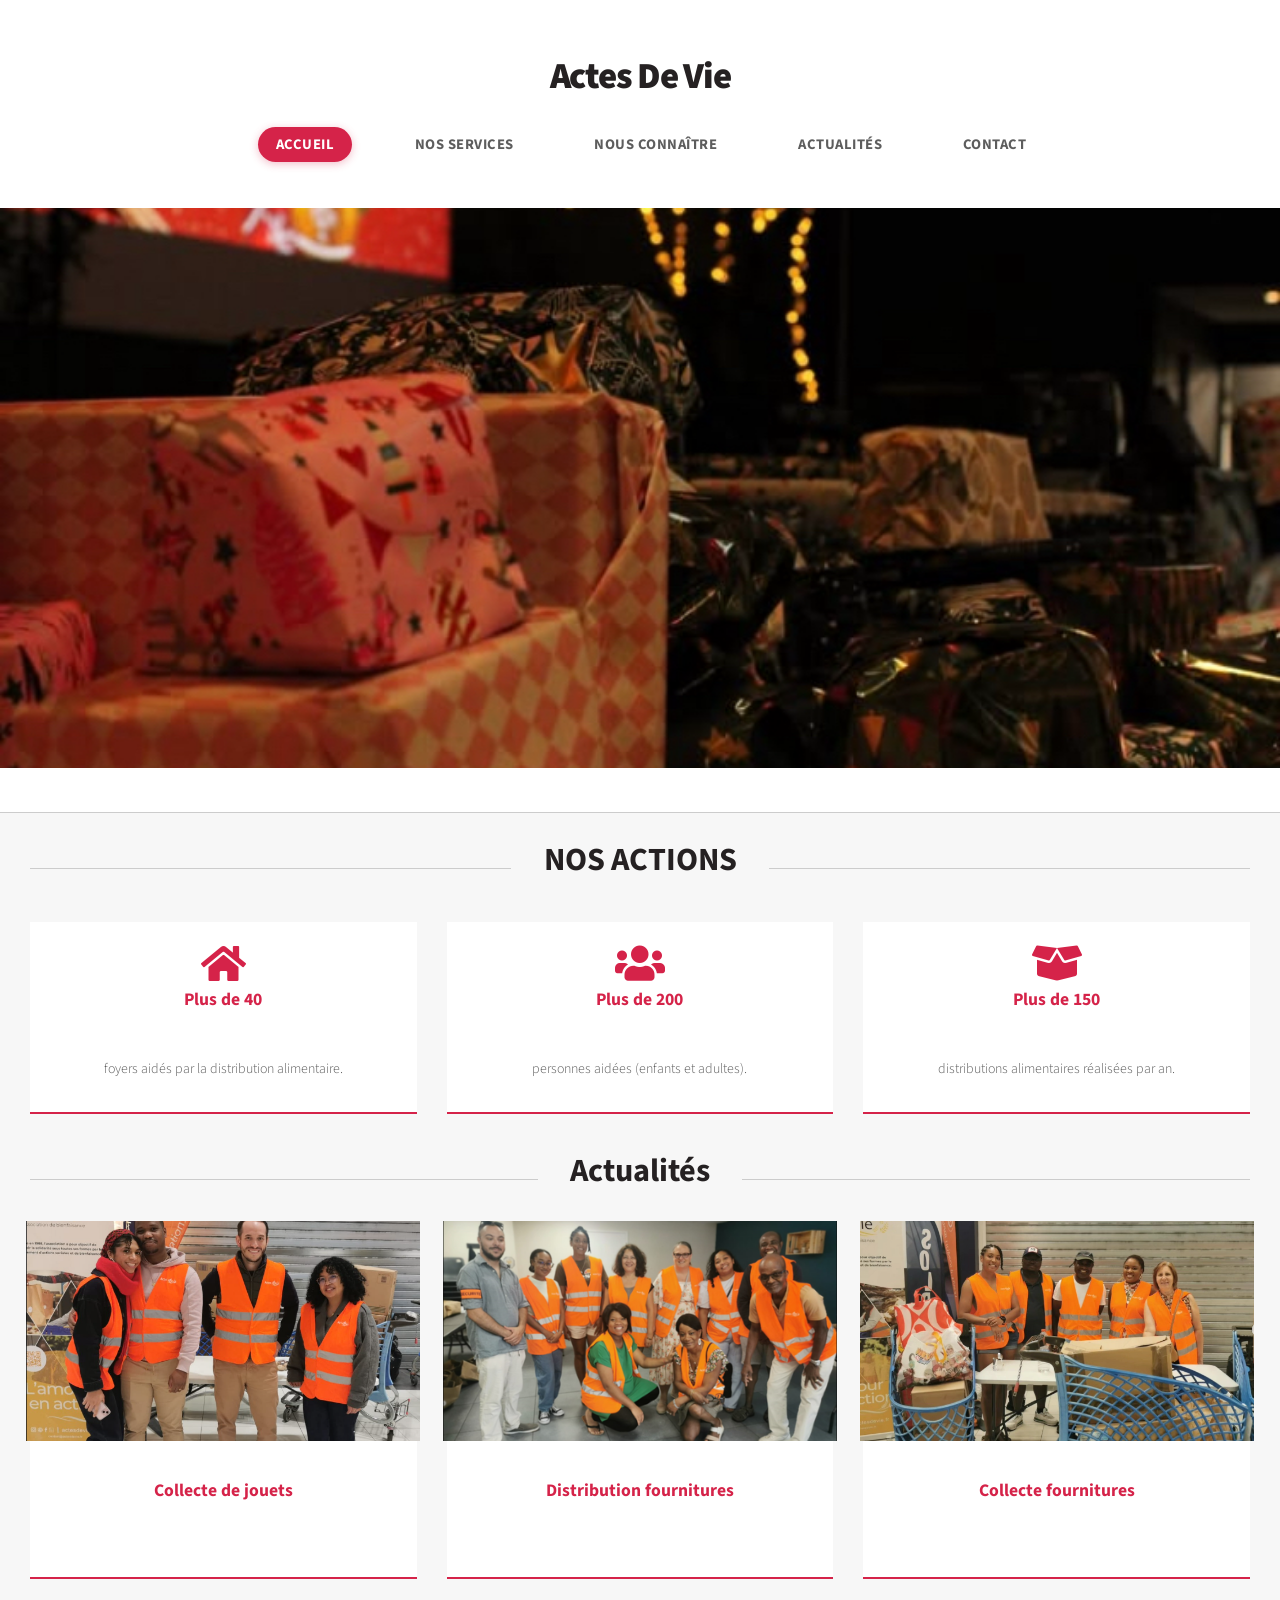
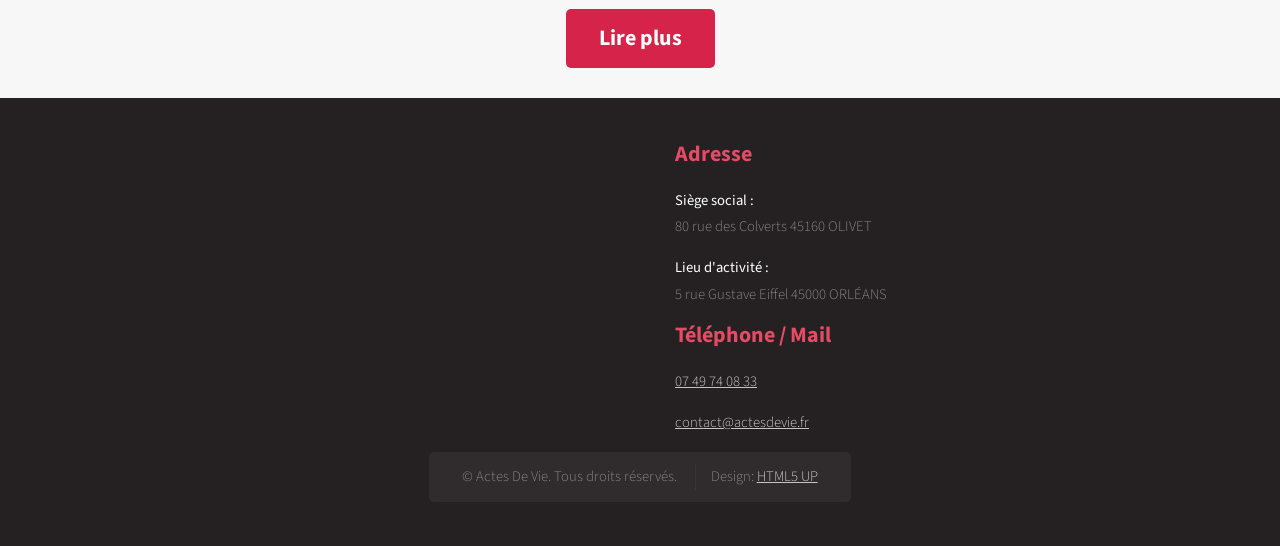
==== commit 75630b5a: "Update index.html" ====
--- a/html5up-dopetrope/index.html
+++ b/html5up-dopetrope/index.html
@@ -1,750 +1,222 @@
 <!DOCTYPE HTML>
-<!--
-	Dopetrope by HTML5 UP | html5up.net | @ajlkn
-	Free for personal and commercial use under the CCA 3.0 license (html5up.net/license)
-	Adapté pour Actes De Vie
-	-- SLIDER AUTOMATIQUE AVEC TRANSITIONS FLUIDES (images défilent une par une) --
--->
 <html>
-	<head>
-		<meta charset="utf-8" />
-		<meta name="viewport" content="width=device-width, initial-scale=1, user-scalable=no" />
-		<meta name="description" content="Actes De Vie - Services d'accompagnement, actualités et ressources pour faciliter vos démarches du quotidien" />
-		<meta name="keywords" content="Actes De Vie, services, accompagnement, actualités, contact" />
-		<link rel="stylesheet" href="assets/css/main.css" />
-		<style>
-			/* personnalisations supplémentaires pour Actes De Vie */
-			#logo h1 a, #nav a, #banner h2, .major h2 {
-				transition: all 0.2s ease;
-			}
-			#nav .current a {
-				background: #e44c65;
-				color: #fff !important;
-			}
-			#nav a:hover {
-				background: #f56a6a;
-				color: #fff !important;
-			}
-			.featured-icon {
-				color: #e44c65;
-			}
-			.contact-info i {
-				margin-right: 0.5rem;
-				color: #e44c65;
-			}
-			#footer .social a:hover {
-				background: #e44c65;
-				border-color: #e44c65;
-			}
-			.button.alt:hover {
-				background: #e44c65;
-				border-color: #e44c65;
-				color: #fff;
-			}
-			
-			/* ========= STYLES SLIDER BANNER (images défilent une par une) ========= */
-			#banner {
-				width: 100%;
-				background-color: #1e2a1c;
-				overflow: hidden;
-				position: relative;
-				box-shadow: 0 8px 20px rgba(0, 0, 0, 0.1);
-				margin: 0;
-				padding: 0;
-			}
-			.slider {
-				position: relative;
-				width: 100%;
-				height: auto;
-				min-height: 280px;
-				aspect-ratio: 16 / 7;
-				background-color: #2a3a26;
-			}
-			.slide {
-				position: absolute;
-				top: 0;
-				left: 0;
-				width: 100%;
-				height: 100%;
-				object-fit: cover;
-				opacity: 0;
-				transition: opacity 1.2s ease-in-out;
-				visibility: hidden;
-			}
-			.slide.active {
-				opacity: 1;
-				visibility: visible;
-				z-index: 2;
-			}
-			/* indicateurs de progression (dots) pour l'UX */
-			.slider-controls {
-				position: absolute;
-				bottom: 18px;
-				left: 0;
-				right: 0;
-				display: flex;
-				justify-content: center;
-				gap: 12px;
-				z-index: 30;
-			}
-			.dot {
-				width: 10px;
-				height: 10px;
-				background-color: rgba(255, 255, 255, 0.5);
-				border-radius: 50%;
-				cursor: pointer;
-				transition: all 0.2s ease;
-				backdrop-filter: blur(2px);
-			}
-			.dot.active-dot {
-				background-color: #ffefcf;
-				transform: scale(1.2);
-				box-shadow: 0 0 4px #fff8f0;
-			}
-			/* pour assurer que le contenu intro ne soit pas décalé */
-			#intro.container {
-				margin-top: 1.5rem;
-			}
-			@media (max-width: 720px) {
-				.slider {
-					aspect-ratio: 4 / 3;
-				}
-			}
-
-			/* ===== MENU HAMBURGER POUR MOBILE ===== */
-			#nav-toggle {
-				display: none;
-				background: #e44c65;
-				color: #fff;
-				border: none;
-				border-radius: 5px;
-				padding: 10px 18px;
-				font-size: 1.1em;
-				cursor: pointer;
-				margin: 10px auto 0;
-				transition: all 0.3s ease;
-			}
-			#nav-toggle:hover {
-				background: #c0395a;
-			}
-			#nav-toggle .icon {
-				margin-right: 8px;
-			}
-
-			/* ===== NAVIGATION DESKTOP ===== */
-			#nav {
-				margin: 1.5em 0 0 0;
-			}
-			#nav > ul {
-				margin: 0;
-				padding: 0;
-				list-style: none;
-				display: flex;
-				justify-content: center;
-				flex-wrap: wrap;
-				gap: 5px;
-			}
-			#nav > ul > li {
-				display: inline-block;
-				margin: 0 0.3em;
-				padding: 0;
-			}
-			#nav > ul > li > a {
-				font-family: 'Source Sans Pro', sans-serif;
-				font-weight: 700;
-				font-size: 1em;
-				text-transform: uppercase;
-				letter-spacing: 0.5px;
-				border-radius: 30px;
-				color: #5d5d5d;
-				text-decoration: none;
-				padding: 0.5em 1.2em;
-				transition: all 0.25s ease-in-out;
-				display: inline-block;
-			}
-			#nav > ul > li:hover > a,
-			#nav > ul > li.active > a {
-				background: #e44c65;
-				color: #fff !important;
-			}
-			#nav > ul > li.current > a {
-				background: #e44c65;
-				color: #fff !important;
-				font-weight: 700;
-				box-shadow: 0 2px 8px rgba(228, 76, 101, 0.3);
-			}
-
-			/* ===== RESPONSIVE MOBILE ===== */
-			@media screen and (max-width: 736px) {
-				#header {
-					padding: 1.2em 0 1em 0;
-				}
-				#header #logo h1 {
-					font-size: 1.6em;
-				}
-				#header #logo h1 a {
-					display: block;
-					text-align: center;
-				}
-
-				#nav-toggle {
-					display: inline-block;
-				}
-
-				#nav {
-					display: none;
-					margin: 1em 0 0 0;
-					width: 100%;
-				}
-				#nav.open {
-					display: block;
-				}
-				#nav > ul {
-					flex-direction: column;
-					align-items: stretch;
-					gap: 6px;
-					width: 100%;
-				}
-				#nav > ul > li {
-					display: block;
-					width: 100%;
-					margin: 0;
-					text-align: center;
-				}
-				#nav > ul > li > a {
-					display: block;
-					width: 100%;
-					padding: 10px 15px;
-					font-size: 0.95em;
-					border-radius: 8px;
-					background: rgba(255, 255, 255, 0.05);
-					border: 1px solid rgba(0, 0, 0, 0.05);
-				}
-				#nav > ul > li > a:hover,
-				#nav > ul > li.current > a {
-					background: #e44c65;
-					color: #fff !important;
-				}
-				#nav > ul > li.current > a {
-					box-shadow: none;
-				}
-			}
-
-			@media screen and (max-width: 480px) {
-				#header #logo h1 {
-					font-size: 1.3em;
-				}
-				#nav > ul > li > a {
-					font-size: 0.85em;
-					padding: 8px 12px;
-				}
-				#nav-toggle {
-					font-size: 0.95em;
-					padding: 8px 14px;
-				}
-			}
-
-			/* ===== MAIN ACTIONS RESPONSIVE ===== */
-			@media screen and (max-width: 736px) {
-				#main .col-4 {
-					width: 100% !important;
-				}
-				#main .box {
-					padding: 20px 15px;
-				}
-				#main .box h3 {
-					font-size: 1.1em;
-				}
-			}
-
-			/* ===== ACTUALITES RESPONSIVE ===== */
-			@media screen and (max-width: 736px) {
-				#main .col-12-small {
-					width: 100% !important;
-				}
-				#main .box .image.featured img {
-					height: auto;
-				}
-			}
-
-			/* ===== FOOTER RESPONSIVE ===== */
-			@media screen and (max-width: 736px) {
-				#footer .col-6 {
-					width: 100% !important;
-					flex: 0 0 100% !important;
-					max-width: 100% !important;
-				}
-				#footer .col-6 section {
-					padding-left: 0 !important;
-				}
-				#footer iframe {
-					height: 200px !important;
-				}
-				#footer .row {
-					margin-left: 0 !important;
-				}
-				#footer .row > * {
-					padding-left: 0 !important;
-				}
-				#copyright ul.links li {
-					display: block;
-					padding: 3px 0;
-					border-left: 0;
-					margin: 0;
-					font-size: 0.8em;
-				}
-			}
-
-			@media screen and (max-width: 480px) {
-				#footer iframe {
-					height: 150px !important;
-				}
-				#footer h2 {
-					font-size: 1.1em !important;
-				}
-				#footer p {
-					font-size: 0.85em !important;
-				}
-			}
-		</style>
-	</head>
-	<body class="homepage is-preload">
-		<div id="page-wrapper">
-
-			<!-- Header -->
-			<section id="header">
-
-				<!-- Logo -->
-				<div id="logo">
-					<h1><a href="index.html">Actes De Vie</a></h1>
-				</div>
-
-				<!-- Bouton Hamburger pour mobile -->
-				<button id="nav-toggle" onclick="toggleNav()">
-					<span class="icon">☰</span> Menu
-				</button>
-
-				<!-- Navigation -->
-				<nav id="nav">
-					<ul>
-						<li class="current"><a href="index.html">Accueil</a></li>
-						<li><a href="nosservices.html">Nos Services</a></li>
-						<li><a href="nousconnaitre.html">Nous connaître</a></li>
-						<li><a href="actualites.html">Actualités</a></li>
-						<li><a href="contact.html">Contact</a></li>
-					</ul>
-				</nav>
-
-				<!-- Banner avec SLIDER -->
-				<section id="banner">
-					<div class="slider">
-						<img src="images/banner1.png" class="slide active" alt="Bannière Actes De Vie 1">
-						<img src="images/banner2.png" class="slide" alt="Bannière Actes De Vie 2">
-						<img src="images/banner3.png" class="slide" alt="Bannière Actes De Vie 3">
-						<img src="images/banner4.png" class="slide" alt="Bannière Actes De Vie 4">
-						<img src="images/banner5.jpg" class="slide" alt="Bannière Actes De Vie 5">
-						<img src="images/banner6.jpg" class="slide" alt="Bannière Actes De Vie 6">
-					</div>
-					<div class="slider-controls"></div>
-				</section>
-
-			</section>
-
-			<!-- Main -->
-			<section id="main">
-				<div class="container">
-					<div class="row">
-						<div class="col-12">
-
-							<section>
-								<header class="major">
-									<h2>NOS ACTIONS</h2>
-								</header>
-
-								<div class="row">
-
-									<!-- Bloc 1 -->
-									<div class="col-4 col-6-medium col-12-small">
-										<section class="box" style="text-align:center;">
-											<i class="icon solid fa-home" style="font-size:40px; color:#d89b5b;"></i>
-											<h3>Plus de 40</h3>
-											<p>foyers aidés par la distribution alimentaire depuis sa mise en place.</p>
-										</section>
-									</div>
-
-									<!-- Bloc 2 -->
-									<div class="col-4 col-6-medium col-12-small">
-										<section class="box" style="text-align:center;">
-											<i class="icon solid fa-users" style="font-size:40px; color:#d89b5b;"></i>
-											<h3>Plus de 200</h3>
-											<p>personnes aidées (enfants et adultes) par la distribution alimentaire.</p>
-										</section>
-									</div>
-
-									<!-- Bloc 3 -->
-									<div class="col-4 col-6-medium col-12-small">
-										<section class="box" style="text-align:center;">
-											<i class="icon solid fa-box-open" style="font-size:40px; color:#d89b5b;"></i>
-											<h3>Plus de 150</h3>
-											<p>distributions alimentaires réalisées par an.</p>
-										</section>
-									</div>
-
-									<!-- Bloc 4 -->
-									<div class="col-4 col-6-medium col-12-small">
-										<section class="box" style="text-align:center;">
-											<i class="icon solid fa-comments" style="font-size:40px; color:#d89b5b;"></i>
-											<h3>Plus de 75</h3>
-											<p>personnes rencontrées et conseillées par nos bénévoles spécialisés.</p>
-										</section>
-									</div>
-
-									<!-- Bloc 5 -->
-									<div class="col-4 col-6-medium col-12-small">
-										<section class="box" style="text-align:center;">
-											<i class="icon solid fa-hand-holding-heart" style="font-size:40px; color:#d89b5b;"></i>
-											<h3>Plus de 100</h3>
-											<p>enfants bénéficiaires de notre action de Noël.</p>
-										</section>
-									</div>
-
-									<!-- Bloc 6 -->
-									<div class="col-4 col-6-medium col-12-small">
-										<section class="box" style="text-align:center;">
-											<i class="icon solid fa-school" style="font-size:40px; color:#d89b5b;"></i>
-											<h3>Plus de 60</h3>
-											<p>étudiants aidés pour les fournitures scolaires.</p>
-										</section>
-									</div>
-
-								</div>
-							</section>
-
-							<!-- Blog / Actualités -->
-							<section>
-								<header class="major">
-									<h2>Actualités</h2>
-								</header>
-								<div class="row">
-
-									<!-- Carte 1 -->
-									<div class="col-4 col-12-small">
-										<section class="box">
-											<a href="#" class="image featured">
-												<img src="images/collectejouets25.png" alt="Collecte de jouets">
-											</a>
-											<header>
-												<h3>Collecte de jouets (Retour en images)</h3>
-											</header>
-										</section>
-									</div>
-
-									<!-- Carte 2 -->
-									<div class="col-4 col-12-small">
-										<section class="box">
-											<a href="#" class="image featured">
-												<img src="images/distributionfournitures25-.png" alt="Distribution fournitures">
-											</a>
-											<header>
-												<h3>Distribution de fournitures scolaires 2025</h3>
-											</header>
-										</section>
-									</div>
-
-									<!-- Carte 3 -->
-									<div class="col-4 col-12-small">
-										<section class="box">
-											<a href="#" class="image featured">
-												<img src="images/collectefournitures25.png" alt="Collecte fournitures">
-											</a>
-											<header>
-												<h3>Collecte de fournitures scolaires 2025</h3>
-											</header>
-										</section>
-									</div>
-
-								</div>
-
-								<!-- Bouton -->
-								<div style="text-align:center; margin-top:30px;">
-									<a href="#" class="button large" style="background:#e44c65; color:white;">
-										Lire plus
-									</a>
-								</div>
-							</section>
-
-						</div>
-					</div>
-				</div>
-			</section>
-
-			<!-- Footer -->
-			<section id="footer">
-				<div class="container">
-
-					<div class="row">
-
-						<!-- Carte -->
-						<div class="col-6 col-12-medium">
-							<section>
-								<iframe 
-									src="https://maps.google.com/maps?q=Orleans&t=&z=13&ie=UTF8&iwloc=&output=embed"
-									width="100%" 
-									height="300" 
-									style="border:0;" 
-									allowfullscreen="" 
-									loading="lazy">
-								</iframe>
-							</section>
-						</div>
-
-						<!-- Infos -->
-						<div class="col-6 col-12-medium">
-							<section style="padding-left:20px;">
-
-								<h2 style="color:#e44c65;">Adresse</h2>
-
-								<p>
-									<strong>Siège social :</strong><br>
-									80 rue des Colverts 45160 OLIVET
-								</p>
-
-								<p>
-									<strong>Lieu d'activité :</strong><br>
-									5 rue Gustave Eiffel 45000 ORLÉANS
-								</p>
-
-								<br>
-
-								<h2 style="color:#e44c65;">Téléphone / Mail</h2>
-
-								<p>
-									<a href="tel:0749740833">07 49 74 08 33</a>
-								</p>
-
-								<p>
-									<a href="mailto:contact@actesdevie.fr">
-										contact@actesdevie.fr
-									</a>
-								</p>
-
-							</section>
-						</div>
-
-					</div>
-
-					<!-- Copyright -->
-					<div class="row">
-						<div class="col-12">
-							<div id="copyright">
-								<ul class="links">
-									<li>&copy; Actes De Vie. Tous droits réservés.</li>
-									<li>Design: <a href="http://html5up.net">HTML5 UP</a></li>
-									<li><a href="#">Mentions légales</a></li>
-									<li><a href="#">Politique de confidentialité</a></li>
-								</ul>
-							</div>
-						</div>
-					</div>
-
-				</div>
-			</section>
-
-		</div>
-
-		<!-- Scripts -->
-		<script src="assets/js/jquery.min.js"></script>
-		<script src="assets/js/jquery.dropotron.min.js"></script>
-		<script src="assets/js/browser.min.js"></script>
-		<script src="assets/js/breakpoints.min.js"></script>
-		<script src="assets/js/util.js"></script>
-		<script src="assets/js/main.js"></script>
-
-		<!-- ===== JAVASCRIPT MENU HAMBURGER ===== -->
-		<script>
-			function toggleNav() {
-				var nav = document.getElementById('nav');
-				nav.classList.toggle('open');
-			}
-
-			// Fermer le menu quand on clique sur un lien (mobile)
-			document.querySelectorAll('#nav a').forEach(function(link) {
-				link.addEventListener('click', function() {
-					var nav = document.getElementById('nav');
-					if (window.innerWidth <= 736) {
-						nav.classList.remove('open');
-					}
-				});
-			});
-		</script>
-
-		<!-- ===== SLIDER JAVASCRIPT ===== -->
-		<script>
-			(function() {
-				const slides = document.querySelectorAll('#banner .slide');
-				const controlsContainer = document.querySelector('#banner .slider-controls');
-				
-				if (!slides.length) return;
-				
-				let currentIndex = 0;
-				let intervalId = null;
-				let isTransitioning = false;
-				const AUTO_DELAY = 4500;
-				
-				function setActiveSlide(index, skipLock = false) {
-					if (isTransitioning && !skipLock) return;
-					
-					const total = slides.length;
-					let newIndex = index;
-					if (newIndex < 0) newIndex = total - 1;
-					if (newIndex >= total) newIndex = 0;
-					
-					if (newIndex === currentIndex && !skipLock) return;
-					
-					isTransitioning = true;
-					
-					slides.forEach((slide, i) => {
-						slide.classList.remove('active');
-					});
-					slides[newIndex].classList.add('active');
-					
-					const dots = document.querySelectorAll('#banner .dot');
-					if (dots.length) {
-						dots.forEach((dot, i) => {
-							if (i === newIndex) {
-								dot.classList.add('active-dot');
-							} else {
-								dot.classList.remove('active-dot');
-							}
-						});
-					}
-					
-					currentIndex = newIndex;
-					
-					setTimeout(() => {
-						isTransitioning = false;
-					}, 1200);
-				}
-				
-				function nextSlide() {
-					if (isTransitioning) return;
-					let next = currentIndex + 1;
-					if (next >= slides.length) next = 0;
-					setActiveSlide(next);
-				}
-				
-				function resetAutoplay() {
-					if (intervalId) {
-						clearInterval(intervalId);
-					}
-					intervalId = setInterval(() => {
-						nextSlide();
-					}, AUTO_DELAY);
-				}
-				
-				function createDots() {
-					if (!controlsContainer) return;
-					controlsContainer.innerHTML = '';
-					for (let i = 0; i < slides.length; i++) {
-						const dot = document.createElement('span');
-						dot.classList.add('dot');
-						if (i === currentIndex) dot.classList.add('active-dot');
-						dot.setAttribute('data-index', i);
-						dot.addEventListener('click', (e) => {
-							e.stopPropagation();
-							if (isTransitioning) return;
-							const targetIdx = parseInt(dot.getAttribute('data-index'), 10);
-							if (!isNaN(targetIdx) && targetIdx !== currentIndex) {
-								setActiveSlide(targetIdx);
-								resetAutoplay();
-							} else if (targetIdx === currentIndex) {
-								resetAutoplay();
-							}
-						});
-						controlsContainer.appendChild(dot);
-					}
-				}
-				
-				function initSlider() {
-					let hasActive = false;
-					slides.forEach(slide => {
-						if (slide.classList.contains('active')) hasActive = true;
-					});
-					if (!hasActive && slides.length > 0) {
-						slides[0].classList.add('active');
-						currentIndex = 0;
-					} else {
-						for (let i = 0; i < slides.length; i++) {
-							if (slides[i].classList.contains('active')) {
-								currentIndex = i;
-								break;
-							}
-						}
-					}
-					
-					createDots();
-					
-					if (intervalId) clearInterval(intervalId);
-					intervalId = setInterval(() => {
-						nextSlide();
-					}, AUTO_DELAY);
-					
-					const bannerSection = document.getElementById('banner');
-					if (bannerSection) {
-						bannerSection.addEventListener('mouseenter', () => {
-							if (intervalId) {
-								clearInterval(intervalId);
-								intervalId = null;
-							}
-						});
-						bannerSection.addEventListener('mouseleave', () => {
-							if (!intervalId) {
-								intervalId = setInterval(() => {
-									nextSlide();
-								}, AUTO_DELAY);
-							}
-						});
-					}
-					
-					function handleVisibility() {
-						if (document.hidden) {
-							if (intervalId) {
-								clearInterval(intervalId);
-								intervalId = null;
-							}
-						} else {
-							if (!intervalId) {
-								intervalId = setInterval(() => {
-									nextSlide();
-								}, AUTO_DELAY);
-							}
-						}
-					}
-					document.addEventListener('visibilitychange', handleVisibility);
-				}
-				
-				if (document.readyState === 'loading') {
-					document.addEventListener('DOMContentLoaded', initSlider);
-				} else {
-					initSlider();
-				}
-			})();
-		</script>
-
-		<!-- Navigation active -->
-		<script>
-			(function() {
-				const currentPage = window.location.pathname.split("/").pop();
-				const navLinks = document.querySelectorAll('#nav ul li a');
-				navLinks.forEach(link => {
-					const href = link.getAttribute('href');
-					if (href === currentPage || (currentPage === "" && href === "index.html") || (href === "index.html" && currentPage === "")) {
-						document.querySelectorAll('#nav ul li').forEach(li => li.classList.remove('current'));
-						link.closest('li').classList.add('current');
-					}
-				});
-			})();
-		</script>
-
-	</body>
+<head>
+    <meta charset="utf-8" />
+    <meta name="viewport" content="width=device-width, initial-scale=1, user-scalable=no" />
+    <meta name="description" content="Actes De Vie - Services d'accompagnement, actualités et ressources pour faciliter vos démarches du quotidien" />
+    <meta name="keywords" content="Actes De Vie, services, accompagnement, actualités, contact" />
+    <link rel="stylesheet" href="assets/css/main.css" />
+    <style>
+        /* ===== STYLES GLOBAUX HARMONISÉS ===== */
+        :root {
+            --primary: #d52349;
+            --primary-dark: #b01a3a;
+            --primary-light: #e44c65;
+            --dark-text: #252122;
+            --light-text: #5d5d5d;
+        }
+        
+        body, input, textarea, select {
+            font-family: 'Source Sans Pro', sans-serif;
+        }
+
+        /* ===== MENU ===== */
+        #nav > ul > li > a {
+            font-family: 'Source Sans Pro', sans-serif;
+            font-weight: 700;
+            font-size: 1em;
+            text-transform: uppercase;
+            letter-spacing: 0.5px;
+            border-radius: 30px;
+            color: var(--light-text);
+            padding: 0.5em 1.2em;
+            transition: all 0.25s ease-in-out;
+        }
+        #nav > ul > li:hover > a,
+        #nav > ul > li.current > a {
+            background: var(--primary);
+            color: #fff !important;
+        }
+        #nav > ul > li.current > a {
+            box-shadow: 0 2px 8px rgba(213, 35, 73, 0.3);
+        }
+
+        /* ===== BOUTON MENU MOBILE ===== */
+        #nav-toggle {
+            display: none !important;
+            background: var(--primary);
+            color: #fff;
+            border: none;
+            border-radius: 5px;
+            padding: 10px 18px;
+            font-size: 1.2em;
+            cursor: pointer;
+            margin: 10px auto 0;
+        }
+        @media screen and (max-width: 736px) {
+            #nav-toggle { display: inline-block !important; }
+            #nav { display: none; margin: 1em 0 0 0; width: 100%; }
+            #nav.open { display: block; }
+            #nav > ul { flex-direction: column; align-items: center; gap: 6px; width: 100%; }
+            #nav > ul > li { display: block; width: 100%; margin: 0; text-align: center; }
+            #nav > ul > li > a { display: block; width: 100%; padding: 10px 15px; border-radius: 8px; background: rgba(0,0,0,0.03); }
+        }
+
+        /* ===== SLIDER ===== */
+        #banner { background-color: #1e2a1c; overflow: hidden; position: relative; margin: 0; padding: 0; }
+        .slider { position: relative; width: 100%; height: auto; min-height: 280px; aspect-ratio: 16 / 7; background-color: #2a3a26; }
+        .slide { position: absolute; top: 0; left: 0; width: 100%; height: 100%; object-fit: cover; opacity: 0; transition: opacity 1.2s ease-in-out; visibility: hidden; }
+        .slide.active { opacity: 1; visibility: visible; z-index: 2; }
+        .slider-controls { position: absolute; bottom: 18px; left: 0; right: 0; display: flex; justify-content: center; gap: 12px; z-index: 30; }
+        .dot { width: 10px; height: 10px; background-color: rgba(255, 255, 255, 0.5); border-radius: 50%; cursor: pointer; transition: all 0.2s ease; }
+        .dot.active-dot { background-color: var(--primary-light); transform: scale(1.2); }
+
+        /* ===== TITRES & BOITES ===== */
+        header.major h2 {
+            font-size: 2.2em;
+            color: var(--dark-text);
+            font-weight: 700;
+        }
+        .box { text-align: center; background: #fff; border-bottom: solid 2px var(--primary); padding: 2em 1.5em; transition: transform 0.3s ease; }
+        .box:hover { transform: translateY(-5px); }
+        .box h3 { color: var(--primary); font-size: 1.2em; margin-bottom: 10px; }
+        .box p { color: var(--light-text); font-size: 0.95em; }
+        
+        .button.large { background: var(--primary) !important; color: #fff !important; border-radius: 5px; }
+        .button.large:hover { background: var(--primary-dark) !important; }
+    </style>
+</head>
+<body class="homepage is-preload">
+    <div id="page-wrapper">
+        <!-- HEADER -->
+        <section id="header">
+            <div id="logo"><h1><a href="index.html">Actes De Vie</a></h1></div>
+            <button id="nav-toggle" onclick="toggleNav()"><span class="icon">☰</span> Menu</button>
+            <nav id="nav">
+                <ul>
+                    <li class="current"><a href="index.html">Accueil</a></li>
+                    <li><a href="nosservices.html">Nos Services</a></li>
+                    <li><a href="nousconnaitre.html">Nous connaître</a></li>
+                    <li><a href="actualites.html">Actualités</a></li>
+                    <li><a href="contact.html">Contact</a></li>
+                </ul>
+            </nav>
+            <!-- BANNIERE -->
+            <section id="banner">
+                <div class="slider">
+                    <img src="images accueil/banner1.png" class="slide active" alt="Bannière 1">
+                    <img src="images accueil/banner2.png" class="slide" alt="Bannière 2">
+                </div>
+                <div class="slider-controls"></div>
+            </section>
+        </section>
+
+        <!-- MAIN -->
+        <section id="main">
+            <div class="container">
+                <div class="row">
+                    <div class="col-12">
+                        <!-- NOS ACTIONS -->
+                        <section>
+                            <header class="major"><h2>NOS ACTIONS</h2></header>
+                            <div class="row">
+                                <div class="col-4 col-6-medium col-12-small">
+                                    <section class="box">
+                                        <i class="icon solid fa-home" style="font-size:40px; color:var(--primary);"></i>
+                                        <h3>Plus de 40</h3>
+                                        <p>foyers aidés par la distribution alimentaire.</p>
+                                    </section>
+                                </div>
+                                <div class="col-4 col-6-medium col-12-small">
+                                    <section class="box">
+                                        <i class="icon solid fa-users" style="font-size:40px; color:var(--primary);"></i>
+                                        <h3>Plus de 200</h3>
+                                        <p>personnes aidées (enfants et adultes).</p>
+                                    </section>
+                                </div>
+                                <div class="col-4 col-6-medium col-12-small">
+                                    <section class="box">
+                                        <i class="icon solid fa-box-open" style="font-size:40px; color:var(--primary);"></i>
+                                        <h3>Plus de 150</h3>
+                                        <p>distributions alimentaires réalisées par an.</p>
+                                    </section>
+                                </div>
+                            </div>
+                        </section>
+
+                        <!-- ACTUALITES -->
+                        <section style="margin-top: 50px;">
+                            <header class="major"><h2>Actualités</h2></header>
+                            <div class="row">
+                                <div class="col-4 col-12-small">
+                                    <section class="box">
+                                        <a href="#" class="image featured"><img src="images accueil/collectejouets25.png" alt="Collecte"></a>
+                                        <header><h3>Collecte de jouets</h3></header>
+                                    </section>
+                                </div>
+                                <div class="col-4 col-12-small">
+                                    <section class="box">
+                                        <a href="#" class="image featured"><img src="images accueil/distributionfournitures25-.png" alt="Distribution"></a>
+                                        <header><h3>Distribution fournitures</h3></header>
+                                    </section>
+                                </div>
+                                <div class="col-4 col-12-small">
+                                    <section class="box">
+                                        <a href="#" class="image featured"><img src="images accueil/collectefournitures25.png" alt="Collecte"></a>
+                                        <header><h3>Collecte fournitures</h3></header>
+                                    </section>
+                                </div>
+                            </div>
+                            <div style="text-align:center; margin-top:30px;">
+                                <a href="actualites.html" class="button large">Lire plus</a>
+                            </div>
+                        </section>
+                    </div>
+                </div>
+            </div>
+        </section>
+
+        <!-- FOOTER (Conservé tel quel selon votre demande) -->
+        <section id="footer">
+            <div class="container">
+                <div class="row">
+                    <div class="col-6 col-12-medium">
+                        <iframe src="https://maps.google.com/maps?q=Orleans&t=&z=13&ie=UTF8&iwloc=&output=embed" width="100%" height="300" style="border:0;" allowfullscreen="" loading="lazy"></iframe>
+                    </div>
+                    <div class="col-6 col-12-medium">
+                        <section style="padding-left:20px;">
+                            <h2 style="color:var(--primary);">Adresse</h2>
+                            <p><strong>Siège social :</strong><br>80 rue des Colverts 45160 OLIVET</p>
+                            <p><strong>Lieu d'activité :</strong><br>5 rue Gustave Eiffel 45000 ORLÉANS</p>
+                            <h2 style="color:var(--primary);">Téléphone / Mail</h2>
+                            <p><a href="tel:0749740833">07 49 74 08 33</a></p>
+                            <p><a href="mailto:contact@actesdevie.fr">contact@actesdevie.fr</a></p>
+                        </section>
+                    </div>
+                </div>
+                <div class="row">
+                    <div class="col-12">
+                        <div id="copyright">
+                            <ul class="links">
+                                <li>&copy; Actes De Vie. Tous droits réservés.</li>
+                                <li>Design: <a href="http://html5up.net">HTML5 UP</a></li>
+                            </ul>
+                        </div>
+                    </div>
+                </div>
+            </div>
+        </section>
+    </div>
+
+    <script src="assets/js/jquery.min.js"></script>
+    <script src="assets/js/jquery.dropotron.min.js"></script>
+    <script src="assets/js/browser.min.js"></script>
+    <script src="assets/js/breakpoints.min.js"></script>
+    <script src="assets/js/util.js"></script>
+    <script src="assets/js/main.js"></script>
+    <script>
+        function toggleNav() { document.getElementById('nav').classList.toggle('open'); }
+        // Slider logic ici (garder votre script existant)
+    </script>
+</body>
 </html>
--- a/html5up-dopetrope/assets/css/main.css
+++ b/html5up-dopetrope/assets/css/main.css
@@ -2082,6 +2082,11 @@
 		}
 
 /* Nav - Version simplifiée */
+/* --- AJOUT POUR CACHER LE BOUTON MENU SUR PC --- */
+
+#nav-toggle {
+    display: none !important;
+}
 
 #nav {
     margin: 2.5em 0 0 0;
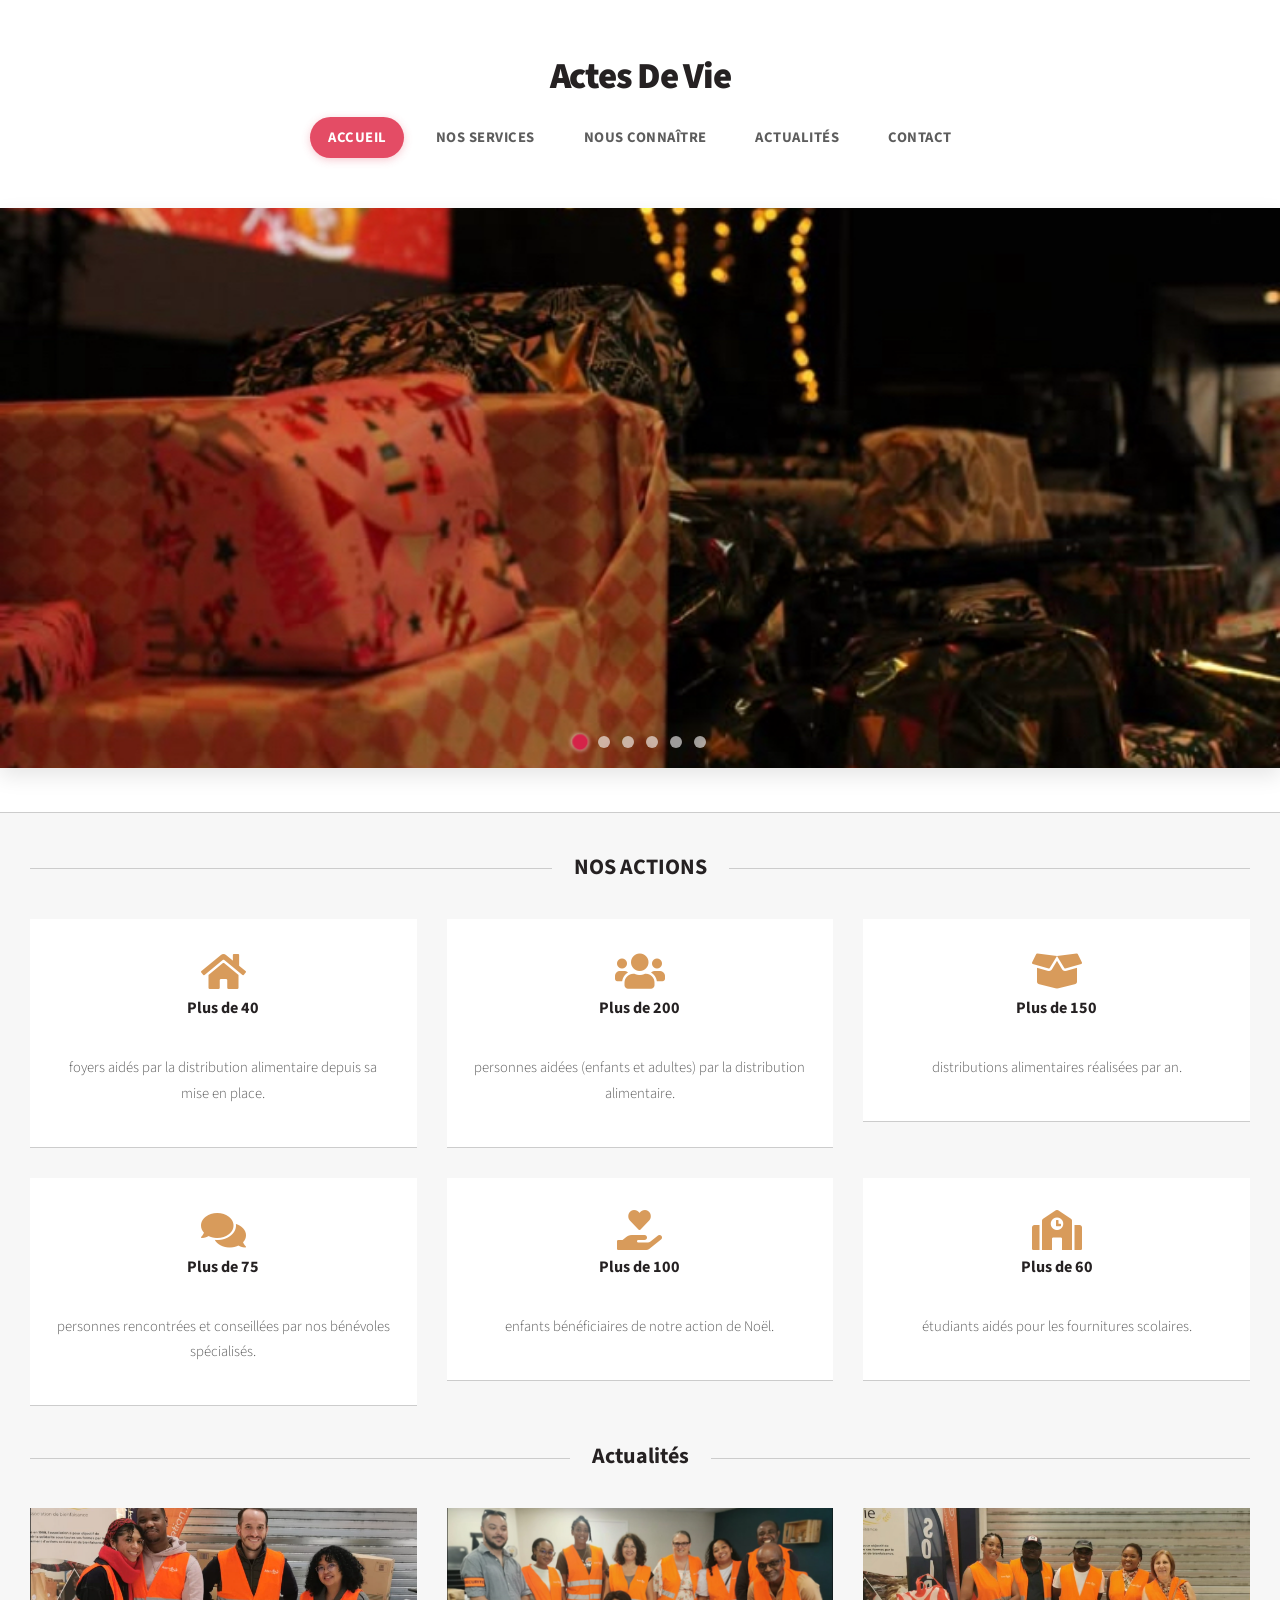
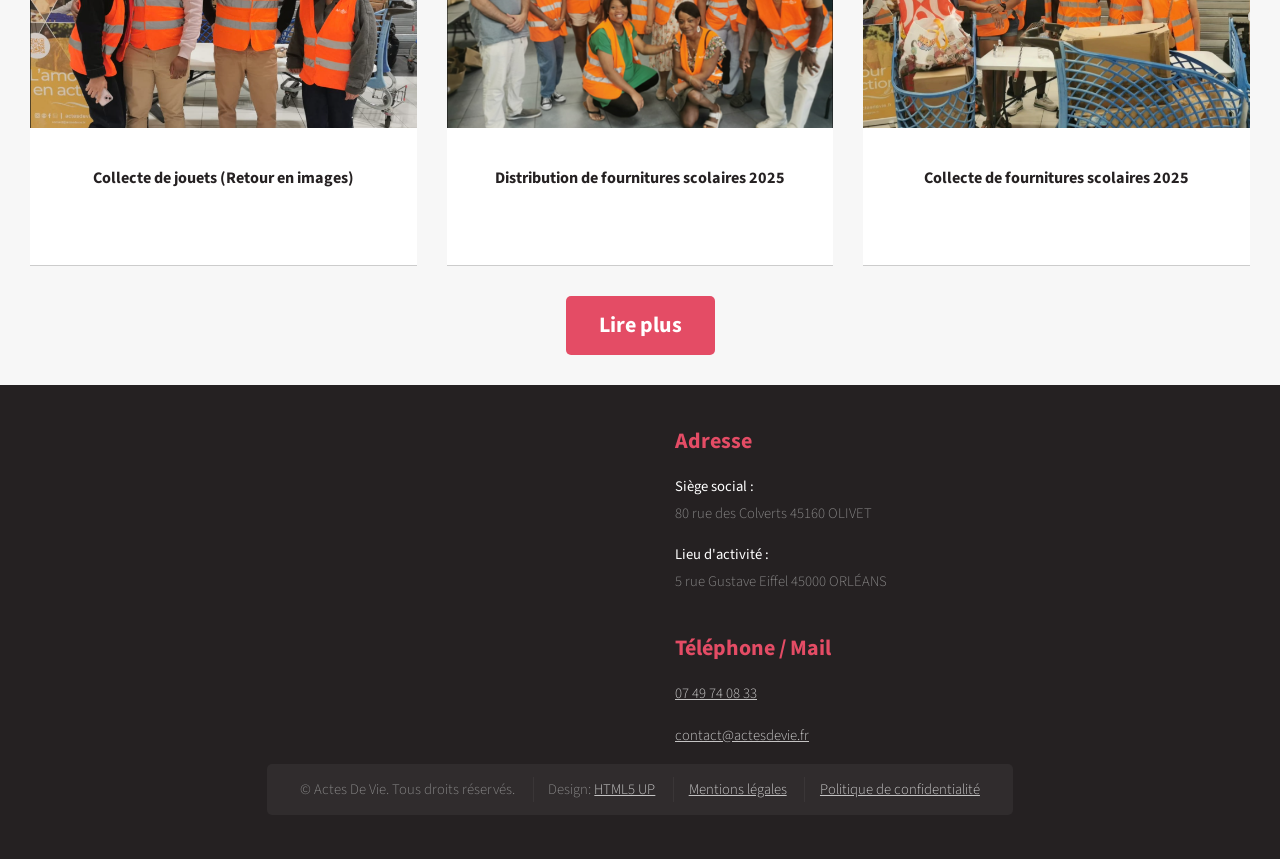
==== commit da839275: "Update index.html" ====
--- a/html5up-dopetrope/index.html
+++ b/html5up-dopetrope/index.html
@@ -1,222 +1,750 @@
 <!DOCTYPE HTML>
+<!--
+	Dopetrope by HTML5 UP | html5up.net | @ajlkn
+	Free for personal and commercial use under the CCA 3.0 license (html5up.net/license)
+	Adapté pour Actes De Vie
+	-- SLIDER AUTOMATIQUE AVEC TRANSITIONS FLUIDES (images défilent une par une) --
+-->
 <html>
-<head>
-    <meta charset="utf-8" />
-    <meta name="viewport" content="width=device-width, initial-scale=1, user-scalable=no" />
-    <meta name="description" content="Actes De Vie - Services d'accompagnement, actualités et ressources pour faciliter vos démarches du quotidien" />
-    <meta name="keywords" content="Actes De Vie, services, accompagnement, actualités, contact" />
-    <link rel="stylesheet" href="assets/css/main.css" />
-    <style>
-        /* ===== STYLES GLOBAUX HARMONISÉS ===== */
-        :root {
-            --primary: #d52349;
-            --primary-dark: #b01a3a;
-            --primary-light: #e44c65;
-            --dark-text: #252122;
-            --light-text: #5d5d5d;
-        }
-        
-        body, input, textarea, select {
-            font-family: 'Source Sans Pro', sans-serif;
-        }
-
-        /* ===== MENU ===== */
-        #nav > ul > li > a {
-            font-family: 'Source Sans Pro', sans-serif;
-            font-weight: 700;
-            font-size: 1em;
-            text-transform: uppercase;
-            letter-spacing: 0.5px;
-            border-radius: 30px;
-            color: var(--light-text);
-            padding: 0.5em 1.2em;
-            transition: all 0.25s ease-in-out;
-        }
-        #nav > ul > li:hover > a,
-        #nav > ul > li.current > a {
-            background: var(--primary);
-            color: #fff !important;
-        }
-        #nav > ul > li.current > a {
-            box-shadow: 0 2px 8px rgba(213, 35, 73, 0.3);
-        }
-
-        /* ===== BOUTON MENU MOBILE ===== */
-        #nav-toggle {
-            display: none !important;
-            background: var(--primary);
-            color: #fff;
-            border: none;
-            border-radius: 5px;
-            padding: 10px 18px;
-            font-size: 1.2em;
-            cursor: pointer;
-            margin: 10px auto 0;
-        }
-        @media screen and (max-width: 736px) {
-            #nav-toggle { display: inline-block !important; }
-            #nav { display: none; margin: 1em 0 0 0; width: 100%; }
-            #nav.open { display: block; }
-            #nav > ul { flex-direction: column; align-items: center; gap: 6px; width: 100%; }
-            #nav > ul > li { display: block; width: 100%; margin: 0; text-align: center; }
-            #nav > ul > li > a { display: block; width: 100%; padding: 10px 15px; border-radius: 8px; background: rgba(0,0,0,0.03); }
-        }
-
-        /* ===== SLIDER ===== */
-        #banner { background-color: #1e2a1c; overflow: hidden; position: relative; margin: 0; padding: 0; }
-        .slider { position: relative; width: 100%; height: auto; min-height: 280px; aspect-ratio: 16 / 7; background-color: #2a3a26; }
-        .slide { position: absolute; top: 0; left: 0; width: 100%; height: 100%; object-fit: cover; opacity: 0; transition: opacity 1.2s ease-in-out; visibility: hidden; }
-        .slide.active { opacity: 1; visibility: visible; z-index: 2; }
-        .slider-controls { position: absolute; bottom: 18px; left: 0; right: 0; display: flex; justify-content: center; gap: 12px; z-index: 30; }
-        .dot { width: 10px; height: 10px; background-color: rgba(255, 255, 255, 0.5); border-radius: 50%; cursor: pointer; transition: all 0.2s ease; }
-        .dot.active-dot { background-color: var(--primary-light); transform: scale(1.2); }
-
-        /* ===== TITRES & BOITES ===== */
-        header.major h2 {
-            font-size: 2.2em;
-            color: var(--dark-text);
-            font-weight: 700;
-        }
-        .box { text-align: center; background: #fff; border-bottom: solid 2px var(--primary); padding: 2em 1.5em; transition: transform 0.3s ease; }
-        .box:hover { transform: translateY(-5px); }
-        .box h3 { color: var(--primary); font-size: 1.2em; margin-bottom: 10px; }
-        .box p { color: var(--light-text); font-size: 0.95em; }
-        
-        .button.large { background: var(--primary) !important; color: #fff !important; border-radius: 5px; }
-        .button.large:hover { background: var(--primary-dark) !important; }
-    </style>
-</head>
-<body class="homepage is-preload">
-    <div id="page-wrapper">
-        <!-- HEADER -->
-        <section id="header">
-            <div id="logo"><h1><a href="index.html">Actes De Vie</a></h1></div>
-            <button id="nav-toggle" onclick="toggleNav()"><span class="icon">☰</span> Menu</button>
-            <nav id="nav">
-                <ul>
-                    <li class="current"><a href="index.html">Accueil</a></li>
-                    <li><a href="nosservices.html">Nos Services</a></li>
-                    <li><a href="nousconnaitre.html">Nous connaître</a></li>
-                    <li><a href="actualites.html">Actualités</a></li>
-                    <li><a href="contact.html">Contact</a></li>
-                </ul>
-            </nav>
-            <!-- BANNIERE -->
-            <section id="banner">
-                <div class="slider">
-                    <img src="images accueil/banner1.png" class="slide active" alt="Bannière 1">
-                    <img src="images accueil/banner2.png" class="slide" alt="Bannière 2">
-                </div>
-                <div class="slider-controls"></div>
-            </section>
-        </section>
-
-        <!-- MAIN -->
-        <section id="main">
-            <div class="container">
-                <div class="row">
-                    <div class="col-12">
-                        <!-- NOS ACTIONS -->
-                        <section>
-                            <header class="major"><h2>NOS ACTIONS</h2></header>
-                            <div class="row">
-                                <div class="col-4 col-6-medium col-12-small">
-                                    <section class="box">
-                                        <i class="icon solid fa-home" style="font-size:40px; color:var(--primary);"></i>
-                                        <h3>Plus de 40</h3>
-                                        <p>foyers aidés par la distribution alimentaire.</p>
-                                    </section>
-                                </div>
-                                <div class="col-4 col-6-medium col-12-small">
-                                    <section class="box">
-                                        <i class="icon solid fa-users" style="font-size:40px; color:var(--primary);"></i>
-                                        <h3>Plus de 200</h3>
-                                        <p>personnes aidées (enfants et adultes).</p>
-                                    </section>
-                                </div>
-                                <div class="col-4 col-6-medium col-12-small">
-                                    <section class="box">
-                                        <i class="icon solid fa-box-open" style="font-size:40px; color:var(--primary);"></i>
-                                        <h3>Plus de 150</h3>
-                                        <p>distributions alimentaires réalisées par an.</p>
-                                    </section>
-                                </div>
-                            </div>
-                        </section>
-
-                        <!-- ACTUALITES -->
-                        <section style="margin-top: 50px;">
-                            <header class="major"><h2>Actualités</h2></header>
-                            <div class="row">
-                                <div class="col-4 col-12-small">
-                                    <section class="box">
-                                        <a href="#" class="image featured"><img src="images accueil/collectejouets25.png" alt="Collecte"></a>
-                                        <header><h3>Collecte de jouets</h3></header>
-                                    </section>
-                                </div>
-                                <div class="col-4 col-12-small">
-                                    <section class="box">
-                                        <a href="#" class="image featured"><img src="images accueil/distributionfournitures25-.png" alt="Distribution"></a>
-                                        <header><h3>Distribution fournitures</h3></header>
-                                    </section>
-                                </div>
-                                <div class="col-4 col-12-small">
-                                    <section class="box">
-                                        <a href="#" class="image featured"><img src="images accueil/collectefournitures25.png" alt="Collecte"></a>
-                                        <header><h3>Collecte fournitures</h3></header>
-                                    </section>
-                                </div>
-                            </div>
-                            <div style="text-align:center; margin-top:30px;">
-                                <a href="actualites.html" class="button large">Lire plus</a>
-                            </div>
-                        </section>
-                    </div>
-                </div>
-            </div>
-        </section>
-
-        <!-- FOOTER (Conservé tel quel selon votre demande) -->
-        <section id="footer">
-            <div class="container">
-                <div class="row">
-                    <div class="col-6 col-12-medium">
-                        <iframe src="https://maps.google.com/maps?q=Orleans&t=&z=13&ie=UTF8&iwloc=&output=embed" width="100%" height="300" style="border:0;" allowfullscreen="" loading="lazy"></iframe>
-                    </div>
-                    <div class="col-6 col-12-medium">
-                        <section style="padding-left:20px;">
-                            <h2 style="color:var(--primary);">Adresse</h2>
-                            <p><strong>Siège social :</strong><br>80 rue des Colverts 45160 OLIVET</p>
-                            <p><strong>Lieu d'activité :</strong><br>5 rue Gustave Eiffel 45000 ORLÉANS</p>
-                            <h2 style="color:var(--primary);">Téléphone / Mail</h2>
-                            <p><a href="tel:0749740833">07 49 74 08 33</a></p>
-                            <p><a href="mailto:contact@actesdevie.fr">contact@actesdevie.fr</a></p>
-                        </section>
-                    </div>
-                </div>
-                <div class="row">
-                    <div class="col-12">
-                        <div id="copyright">
-                            <ul class="links">
-                                <li>&copy; Actes De Vie. Tous droits réservés.</li>
-                                <li>Design: <a href="http://html5up.net">HTML5 UP</a></li>
-                            </ul>
-                        </div>
-                    </div>
-                </div>
-            </div>
-        </section>
-    </div>
-
-    <script src="assets/js/jquery.min.js"></script>
-    <script src="assets/js/jquery.dropotron.min.js"></script>
-    <script src="assets/js/browser.min.js"></script>
-    <script src="assets/js/breakpoints.min.js"></script>
-    <script src="assets/js/util.js"></script>
-    <script src="assets/js/main.js"></script>
-    <script>
-        function toggleNav() { document.getElementById('nav').classList.toggle('open'); }
-        // Slider logic ici (garder votre script existant)
-    </script>
-</body>
+	<head>
+		<meta charset="utf-8" />
+		<meta name="viewport" content="width=device-width, initial-scale=1, user-scalable=no" />
+		<meta name="description" content="Actes De Vie - Services d'accompagnement, actualités et ressources pour faciliter vos démarches du quotidien" />
+		<meta name="keywords" content="Actes De Vie, services, accompagnement, actualités, contact" />
+		<link rel="stylesheet" href="assets/css/main.css" />
+		<style>
+			/* personnalisations supplémentaires pour Actes De Vie */
+			#logo h1 a, #nav a, #banner h2, .major h2 {
+				transition: all 0.2s ease;
+			}
+			#nav .current a {
+				background: #e44c65;
+				color: #fff !important;
+			}
+			#nav a:hover {
+				background: #f56a6a;
+				color: #fff !important;
+			}
+			.featured-icon {
+				color: #e44c65;
+			}
+			.contact-info i {
+				margin-right: 0.5rem;
+				color: #e44c65;
+			}
+			#footer .social a:hover {
+				background: #e44c65;
+				border-color: #e44c65;
+			}
+			.button.alt:hover {
+				background: #e44c65;
+				border-color: #e44c65;
+				color: #fff;
+			}
+			
+			/* ========= STYLES SLIDER BANNER (images défilent une par une) ========= */
+			#banner {
+				width: 100%;
+				background-color: #1e2a1c;
+				overflow: hidden;
+				position: relative;
+				box-shadow: 0 8px 20px rgba(0, 0, 0, 0.1);
+				margin: 0;
+				padding: 0;
+			}
+			.slider {
+				position: relative;
+				width: 100%;
+				height: auto;
+				min-height: 280px;
+				aspect-ratio: 16 / 7;
+				background-color: #2a3a26;
+			}
+			.slide {
+				position: absolute;
+				top: 0;
+				left: 0;
+				width: 100%;
+				height: 100%;
+				object-fit: cover;
+				opacity: 0;
+				transition: opacity 1.2s ease-in-out;
+				visibility: hidden;
+			}
+			.slide.active {
+				opacity: 1;
+				visibility: visible;
+				z-index: 2;
+			}
+			/* indicateurs de progression (dots) pour l'UX */
+			.slider-controls {
+				position: absolute;
+				bottom: 18px;
+				left: 0;
+				right: 0;
+				display: flex;
+				justify-content: center;
+				gap: 12px;
+				z-index: 30;
+			}
+			.dot {
+				width: 10px;
+				height: 10px;
+				background-color: rgba(255, 255, 255, 0.5);
+				border-radius: 50%;
+				cursor: pointer;
+				transition: all 0.2s ease;
+				backdrop-filter: blur(2px);
+			}
+			.dot.active-dot {
+				background-color: #ffefcf;
+				transform: scale(1.2);
+				box-shadow: 0 0 4px #fff8f0;
+			}
+			/* pour assurer que le contenu intro ne soit pas décalé */
+			#intro.container {
+				margin-top: 1.5rem;
+			}
+			@media (max-width: 720px) {
+				.slider {
+					aspect-ratio: 4 / 3;
+				}
+			}
+
+			/* ===== MENU HAMBURGER POUR MOBILE ===== */
+			#nav-toggle {
+				display: none;
+				background: #e44c65;
+				color: #fff;
+				border: none;
+				border-radius: 5px;
+				padding: 10px 18px;
+				font-size: 1.1em;
+				cursor: pointer;
+				margin: 10px auto 0;
+				transition: all 0.3s ease;
+			}
+			#nav-toggle:hover {
+				background: #c0395a;
+			}
+			#nav-toggle .icon {
+				margin-right: 8px;
+			}
+
+			/* ===== NAVIGATION DESKTOP ===== */
+			#nav {
+				margin: 1.5em 0 0 0;
+			}
+			#nav > ul {
+				margin: 0;
+				padding: 0;
+				list-style: none;
+				display: flex;
+				justify-content: center;
+				flex-wrap: wrap;
+				gap: 5px;
+			}
+			#nav > ul > li {
+				display: inline-block;
+				margin: 0 0.3em;
+				padding: 0;
+			}
+			#nav > ul > li > a {
+				font-family: 'Source Sans Pro', sans-serif;
+				font-weight: 700;
+				font-size: 1em;
+				text-transform: uppercase;
+				letter-spacing: 0.5px;
+				border-radius: 30px;
+				color: #5d5d5d;
+				text-decoration: none;
+				padding: 0.5em 1.2em;
+				transition: all 0.25s ease-in-out;
+				display: inline-block;
+			}
+			#nav > ul > li:hover > a,
+			#nav > ul > li.active > a {
+				background: #e44c65;
+				color: #fff !important;
+			}
+			#nav > ul > li.current > a {
+				background: #e44c65;
+				color: #fff !important;
+				font-weight: 700;
+				box-shadow: 0 2px 8px rgba(228, 76, 101, 0.3);
+			}
+
+			/* ===== RESPONSIVE MOBILE ===== */
+			@media screen and (max-width: 736px) {
+				#header {
+					padding: 1.2em 0 1em 0;
+				}
+				#header #logo h1 {
+					font-size: 1.6em;
+				}
+				#header #logo h1 a {
+					display: block;
+					text-align: center;
+				}
+
+				#nav-toggle {
+					display: inline-block;
+				}
+
+				#nav {
+					display: none;
+					margin: 1em 0 0 0;
+					width: 100%;
+				}
+				#nav.open {
+					display: block;
+				}
+				#nav > ul {
+					flex-direction: column;
+					align-items: stretch;
+					gap: 6px;
+					width: 100%;
+				}
+				#nav > ul > li {
+					display: block;
+					width: 100%;
+					margin: 0;
+					text-align: center;
+				}
+				#nav > ul > li > a {
+					display: block;
+					width: 100%;
+					padding: 10px 15px;
+					font-size: 0.95em;
+					border-radius: 8px;
+					background: rgba(255, 255, 255, 0.05);
+					border: 1px solid rgba(0, 0, 0, 0.05);
+				}
+				#nav > ul > li > a:hover,
+				#nav > ul > li.current > a {
+					background: #e44c65;
+					color: #fff !important;
+				}
+				#nav > ul > li.current > a {
+					box-shadow: none;
+				}
+			}
+
+			@media screen and (max-width: 480px) {
+				#header #logo h1 {
+					font-size: 1.3em;
+				}
+				#nav > ul > li > a {
+					font-size: 0.85em;
+					padding: 8px 12px;
+				}
+				#nav-toggle {
+					font-size: 0.95em;
+					padding: 8px 14px;
+				}
+			}
+
+			/* ===== MAIN ACTIONS RESPONSIVE ===== */
+			@media screen and (max-width: 736px) {
+				#main .col-4 {
+					width: 100% !important;
+				}
+				#main .box {
+					padding: 20px 15px;
+				}
+				#main .box h3 {
+					font-size: 1.1em;
+				}
+			}
+
+			/* ===== ACTUALITES RESPONSIVE ===== */
+			@media screen and (max-width: 736px) {
+				#main .col-12-small {
+					width: 100% !important;
+				}
+				#main .box .image.featured img {
+					height: auto;
+				}
+			}
+
+			/* ===== FOOTER RESPONSIVE ===== */
+			@media screen and (max-width: 736px) {
+				#footer .col-6 {
+					width: 100% !important;
+					flex: 0 0 100% !important;
+					max-width: 100% !important;
+				}
+				#footer .col-6 section {
+					padding-left: 0 !important;
+				}
+				#footer iframe {
+					height: 200px !important;
+				}
+				#footer .row {
+					margin-left: 0 !important;
+				}
+				#footer .row > * {
+					padding-left: 0 !important;
+				}
+				#copyright ul.links li {
+					display: block;
+					padding: 3px 0;
+					border-left: 0;
+					margin: 0;
+					font-size: 0.8em;
+				}
+			}
+
+			@media screen and (max-width: 480px) {
+				#footer iframe {
+					height: 150px !important;
+				}
+				#footer h2 {
+					font-size: 1.1em !important;
+				}
+				#footer p {
+					font-size: 0.85em !important;
+				}
+			}
+		</style>
+	</head>
+	<body class="homepage is-preload">
+		<div id="page-wrapper">
+
+			<!-- Header -->
+			<section id="header">
+
+				<!-- Logo -->
+				<div id="logo">
+					<h1><a href="index.html">Actes De Vie</a></h1>
+				</div>
+
+				<!-- Bouton Hamburger pour mobile -->
+				<button id="nav-toggle" onclick="toggleNav()">
+					<span class="icon">☰</span> Menu
+				</button>
+
+				<!-- Navigation -->
+				<nav id="nav">
+					<ul>
+						<li class="current"><a href="index.html">Accueil</a></li>
+						<li><a href="nosservices.html">Nos Services</a></li>
+						<li><a href="nousconnaitre.html">Nous connaître</a></li>
+						<li><a href="actualites.html">Actualités</a></li>
+						<li><a href="contact.html">Contact</a></li>
+					</ul>
+				</nav>
+
+				<!-- Banner avec SLIDER -->
+				<section id="banner">
+					<div class="slider">
+						<img src="images accueil/banner1.png" class="slide active" alt="Bannière Actes De Vie 1">
+						<img src="images accueil/banner2.png" class="slide" alt="Bannière Actes De Vie 2">
+						<img src="images accueil/banner3.png" class="slide" alt="Bannière Actes De Vie 3">
+						<img src="images accueil/banner4.png" class="slide" alt="Bannière Actes De Vie 4">
+						<img src="images accueil/banner5.jpg" class="slide" alt="Bannière Actes De Vie 5">
+						<img src="images accueil/banner6.jpg" class="slide" alt="Bannière Actes De Vie 6">
+					</div>
+					<div class="slider-controls"></div>
+				</section>
+
+			</section>
+
+			<!-- Main -->
+			<section id="main">
+				<div class="container">
+					<div class="row">
+						<div class="col-12">
+
+							<section>
+								<header class="major">
+									<h2>NOS ACTIONS</h2>
+								</header>
+
+								<div class="row">
+
+									<!-- Bloc 1 -->
+									<div class="col-4 col-6-medium col-12-small">
+										<section class="box" style="text-align:center;">
+											<i class="icon solid fa-home" style="font-size:40px; color:#d89b5b;"></i>
+											<h3>Plus de 40</h3>
+											<p>foyers aidés par la distribution alimentaire depuis sa mise en place.</p>
+										</section>
+									</div>
+
+									<!-- Bloc 2 -->
+									<div class="col-4 col-6-medium col-12-small">
+										<section class="box" style="text-align:center;">
+											<i class="icon solid fa-users" style="font-size:40px; color:#d89b5b;"></i>
+											<h3>Plus de 200</h3>
+											<p>personnes aidées (enfants et adultes) par la distribution alimentaire.</p>
+										</section>
+									</div>
+
+									<!-- Bloc 3 -->
+									<div class="col-4 col-6-medium col-12-small">
+										<section class="box" style="text-align:center;">
+											<i class="icon solid fa-box-open" style="font-size:40px; color:#d89b5b;"></i>
+											<h3>Plus de 150</h3>
+											<p>distributions alimentaires réalisées par an.</p>
+										</section>
+									</div>
+
+									<!-- Bloc 4 -->
+									<div class="col-4 col-6-medium col-12-small">
+										<section class="box" style="text-align:center;">
+											<i class="icon solid fa-comments" style="font-size:40px; color:#d89b5b;"></i>
+											<h3>Plus de 75</h3>
+											<p>personnes rencontrées et conseillées par nos bénévoles spécialisés.</p>
+										</section>
+									</div>
+
+									<!-- Bloc 5 -->
+									<div class="col-4 col-6-medium col-12-small">
+										<section class="box" style="text-align:center;">
+											<i class="icon solid fa-hand-holding-heart" style="font-size:40px; color:#d89b5b;"></i>
+											<h3>Plus de 100</h3>
+											<p>enfants bénéficiaires de notre action de Noël.</p>
+										</section>
+									</div>
+
+									<!-- Bloc 6 -->
+									<div class="col-4 col-6-medium col-12-small">
+										<section class="box" style="text-align:center;">
+											<i class="icon solid fa-school" style="font-size:40px; color:#d89b5b;"></i>
+											<h3>Plus de 60</h3>
+											<p>étudiants aidés pour les fournitures scolaires.</p>
+										</section>
+									</div>
+
+								</div>
+							</section>
+
+							<!-- Blog / Actualités -->
+							<section>
+								<header class="major">
+									<h2>Actualités</h2>
+								</header>
+								<div class="row">
+
+									<!-- Carte 1 -->
+									<div class="col-4 col-12-small">
+										<section class="box">
+											<a href="#" class="image featured">
+												<img src="images accueil/collectejouets25.png" alt="Collecte de jouets">
+											</a>
+											<header>
+												<h3>Collecte de jouets (Retour en images)</h3>
+											</header>
+										</section>
+									</div>
+
+									<!-- Carte 2 -->
+									<div class="col-4 col-12-small">
+										<section class="box">
+											<a href="#" class="image featured">
+												<img src="images accueil/distributionfournitures25-.png" alt="Distribution fournitures">
+											</a>
+											<header>
+												<h3>Distribution de fournitures scolaires 2025</h3>
+											</header>
+										</section>
+									</div>
+
+									<!-- Carte 3 -->
+									<div class="col-4 col-12-small">
+										<section class="box">
+											<a href="#" class="image featured">
+												<img src="images accueil/collectefournitures25.png" alt="Collecte fournitures">
+											</a>
+											<header>
+												<h3>Collecte de fournitures scolaires 2025</h3>
+											</header>
+										</section>
+									</div>
+
+								</div>
+
+								<!-- Bouton -->
+								<div style="text-align:center; margin-top:30px;">
+									<a href="#" class="button large" style="background:#e44c65; color:white;">
+										Lire plus
+									</a>
+								</div>
+							</section>
+
+						</div>
+					</div>
+				</div>
+			</section>
+
+			<!-- Footer -->
+			<section id="footer">
+				<div class="container">
+
+					<div class="row">
+
+						<!-- Carte -->
+						<div class="col-6 col-12-medium">
+							<section>
+								<iframe 
+									src="https://maps.google.com/maps?q=Orleans&t=&z=13&ie=UTF8&iwloc=&output=embed"
+									width="100%" 
+									height="300" 
+									style="border:0;" 
+									allowfullscreen="" 
+									loading="lazy">
+								</iframe>
+							</section>
+						</div>
+
+						<!-- Infos -->
+						<div class="col-6 col-12-medium">
+							<section style="padding-left:20px;">
+
+								<h2 style="color:#e44c65;">Adresse</h2>
+
+								<p>
+									<strong>Siège social :</strong><br>
+									80 rue des Colverts 45160 OLIVET
+								</p>
+
+								<p>
+									<strong>Lieu d'activité :</strong><br>
+									5 rue Gustave Eiffel 45000 ORLÉANS
+								</p>
+
+								<br>
+
+								<h2 style="color:#e44c65;">Téléphone / Mail</h2>
+
+								<p>
+									<a href="tel:0749740833">07 49 74 08 33</a>
+								</p>
+
+								<p>
+									<a href="mailto:contact@actesdevie.fr">
+										contact@actesdevie.fr
+									</a>
+								</p>
+
+							</section>
+						</div>
+
+					</div>
+
+					<!-- Copyright -->
+					<div class="row">
+						<div class="col-12">
+							<div id="copyright">
+								<ul class="links">
+									<li>&copy; Actes De Vie. Tous droits réservés.</li>
+									<li>Design: <a href="http://html5up.net">HTML5 UP</a></li>
+									<li><a href="#">Mentions légales</a></li>
+									<li><a href="#">Politique de confidentialité</a></li>
+								</ul>
+							</div>
+						</div>
+					</div>
+
+				</div>
+			</section>
+
+		</div>
+
+		<!-- Scripts -->
+		<script src="assets/js/jquery.min.js"></script>
+		<script src="assets/js/jquery.dropotron.min.js"></script>
+		<script src="assets/js/browser.min.js"></script>
+		<script src="assets/js/breakpoints.min.js"></script>
+		<script src="assets/js/util.js"></script>
+		<script src="assets/js/main.js"></script>
+
+		<!-- ===== JAVASCRIPT MENU HAMBURGER ===== -->
+		<script>
+			function toggleNav() {
+				var nav = document.getElementById('nav');
+				nav.classList.toggle('open');
+			}
+
+			// Fermer le menu quand on clique sur un lien (mobile)
+			document.querySelectorAll('#nav a').forEach(function(link) {
+				link.addEventListener('click', function() {
+					var nav = document.getElementById('nav');
+					if (window.innerWidth <= 736) {
+						nav.classList.remove('open');
+					}
+				});
+			});
+		</script>
+
+		<!-- ===== SLIDER JAVASCRIPT ===== -->
+		<script>
+			(function() {
+				const slides = document.querySelectorAll('#banner .slide');
+				const controlsContainer = document.querySelector('#banner .slider-controls');
+				
+				if (!slides.length) return;
+				
+				let currentIndex = 0;
+				let intervalId = null;
+				let isTransitioning = false;
+				const AUTO_DELAY = 4500;
+				
+				function setActiveSlide(index, skipLock = false) {
+					if (isTransitioning && !skipLock) return;
+					
+					const total = slides.length;
+					let newIndex = index;
+					if (newIndex < 0) newIndex = total - 1;
+					if (newIndex >= total) newIndex = 0;
+					
+					if (newIndex === currentIndex && !skipLock) return;
+					
+					isTransitioning = true;
+					
+					slides.forEach((slide, i) => {
+						slide.classList.remove('active');
+					});
+					slides[newIndex].classList.add('active');
+					
+					const dots = document.querySelectorAll('#banner .dot');
+					if (dots.length) {
+						dots.forEach((dot, i) => {
+							if (i === newIndex) {
+								dot.classList.add('active-dot');
+							} else {
+								dot.classList.remove('active-dot');
+							}
+						});
+					}
+					
+					currentIndex = newIndex;
+					
+					setTimeout(() => {
+						isTransitioning = false;
+					}, 1200);
+				}
+				
+				function nextSlide() {
+					if (isTransitioning) return;
+					let next = currentIndex + 1;
+					if (next >= slides.length) next = 0;
+					setActiveSlide(next);
+				}
+				
+				function resetAutoplay() {
+					if (intervalId) {
+						clearInterval(intervalId);
+					}
+					intervalId = setInterval(() => {
+						nextSlide();
+					}, AUTO_DELAY);
+				}
+				
+				function createDots() {
+					if (!controlsContainer) return;
+					controlsContainer.innerHTML = '';
+					for (let i = 0; i < slides.length; i++) {
+						const dot = document.createElement('span');
+						dot.classList.add('dot');
+						if (i === currentIndex) dot.classList.add('active-dot');
+						dot.setAttribute('data-index', i);
+						dot.addEventListener('click', (e) => {
+							e.stopPropagation();
+							if (isTransitioning) return;
+							const targetIdx = parseInt(dot.getAttribute('data-index'), 10);
+							if (!isNaN(targetIdx) && targetIdx !== currentIndex) {
+								setActiveSlide(targetIdx);
+								resetAutoplay();
+							} else if (targetIdx === currentIndex) {
+								resetAutoplay();
+							}
+						});
+						controlsContainer.appendChild(dot);
+					}
+				}
+				
+				function initSlider() {
+					let hasActive = false;
+					slides.forEach(slide => {
+						if (slide.classList.contains('active')) hasActive = true;
+					});
+					if (!hasActive && slides.length > 0) {
+						slides[0].classList.add('active');
+						currentIndex = 0;
+					} else {
+						for (let i = 0; i < slides.length; i++) {
+							if (slides[i].classList.contains('active')) {
+								currentIndex = i;
+								break;
+							}
+						}
+					}
+					
+					createDots();
+					
+					if (intervalId) clearInterval(intervalId);
+					intervalId = setInterval(() => {
+						nextSlide();
+					}, AUTO_DELAY);
+					
+					const bannerSection = document.getElementById('banner');
+					if (bannerSection) {
+						bannerSection.addEventListener('mouseenter', () => {
+							if (intervalId) {
+								clearInterval(intervalId);
+								intervalId = null;
+							}
+						});
+						bannerSection.addEventListener('mouseleave', () => {
+							if (!intervalId) {
+								intervalId = setInterval(() => {
+									nextSlide();
+								}, AUTO_DELAY);
+							}
+						});
+					}
+					
+					function handleVisibility() {
+						if (document.hidden) {
+							if (intervalId) {
+								clearInterval(intervalId);
+								intervalId = null;
+							}
+						} else {
+							if (!intervalId) {
+								intervalId = setInterval(() => {
+									nextSlide();
+								}, AUTO_DELAY);
+							}
+						}
+					}
+					document.addEventListener('visibilitychange', handleVisibility);
+				}
+				
+				if (document.readyState === 'loading') {
+					document.addEventListener('DOMContentLoaded', initSlider);
+				} else {
+					initSlider();
+				}
+			})();
+		</script>
+
+		<!-- Navigation active -->
+		<script>
+			(function() {
+				const currentPage = window.location.pathname.split("/").pop();
+				const navLinks = document.querySelectorAll('#nav ul li a');
+				navLinks.forEach(link => {
+					const href = link.getAttribute('href');
+					if (href === currentPage || (currentPage === "" && href === "index.html") || (href === "index.html" && currentPage === "")) {
+						document.querySelectorAll('#nav ul li').forEach(li => li.classList.remove('current'));
+						link.closest('li').classList.add('current');
+					}
+				});
+			})();
+		</script>
+
+	</body>
 </html>
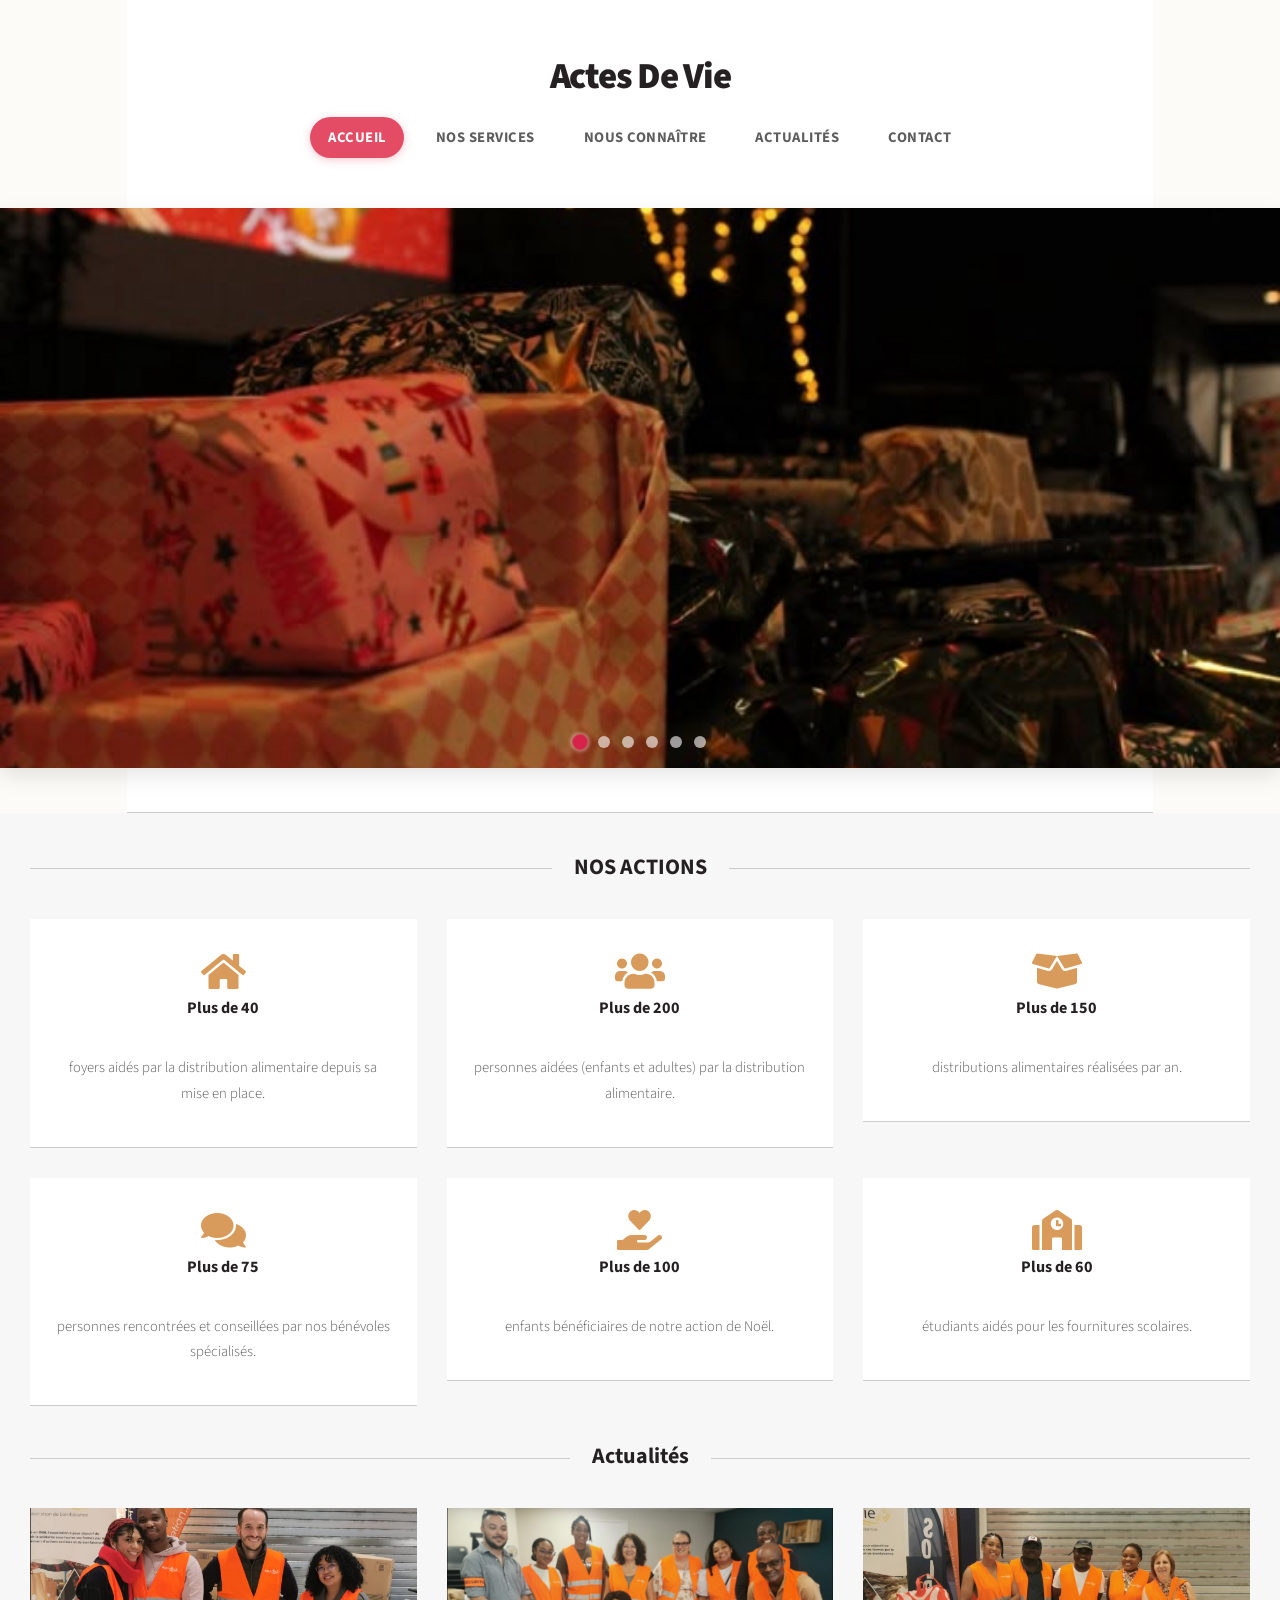
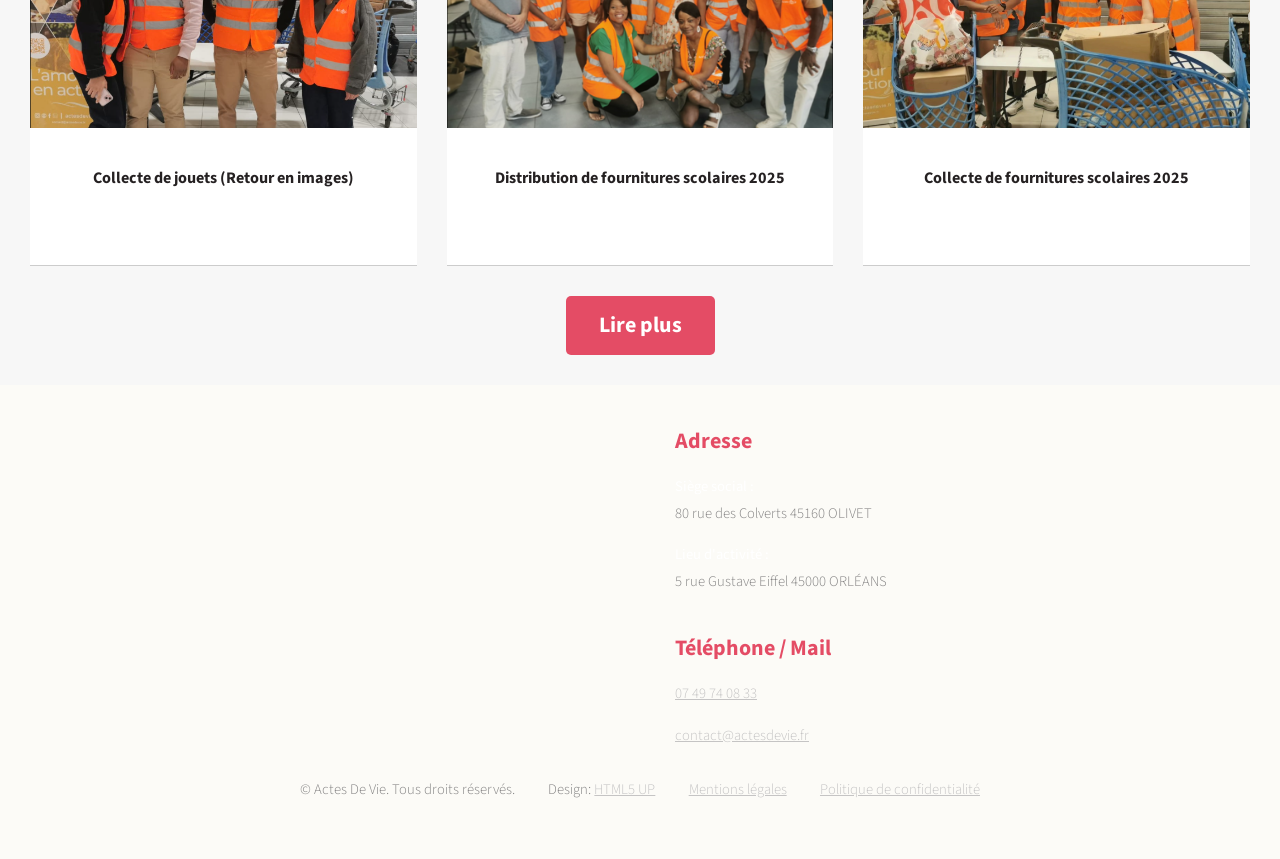
==== commit 689d6343: "Update index.html" ====
--- a/html5up-dopetrope/index.html
+++ b/html5up-dopetrope/index.html
@@ -22,7 +22,7 @@
 				color: #fff !important;
 			}
 			#nav a:hover {
-				background: #f56a6a;
+				background: #e44c65;
 				color: #fff !important;
 			}
 			.featured-icon {
@@ -113,7 +113,7 @@
 
 			/* ===== MENU HAMBURGER POUR MOBILE ===== */
 			#nav-toggle {
-				display: none;
+				display: none !important;
 				background: #e44c65;
 				color: #fff;
 				border: none;
@@ -188,7 +188,7 @@
 				}
 
 				#nav-toggle {
-					display: inline-block;
+					display: inline-block !important;
 				}
 
 				#nav {
@@ -306,7 +306,20 @@
 					font-size: 0.85em !important;
 				}
 			}
+
+			        /* ========= FORCER LA BANNIÈRE EN PLEINE LARGEUR ========= */
+        /* On sort la bannière du conteneur #header centré */
+        #banner {
+            width: 100vw !important;
+            position: relative;
+            left: 50%;
+            right: 50%;
+            margin-left: -50vw !important;
+            margin-right: -50vw !important;
+        }
+
 		</style>
+		
 	</head>
 	<body class="homepage is-preload">
 		<div id="page-wrapper">
--- a/html5up-dopetrope/assets/css/main.css
+++ b/html5up-dopetrope/assets/css/main.css
@@ -84,8 +84,7 @@
 	}
 
 	body {
-		background: #252122;
-		background-image: url("images/bg02.png");
+           background: #fcfbf7; /* Le blanc cassé de votre page "À propos" */
 	}
 
 		body.is-preload *, body.is-preload *:before, body.is-preload *:after {
@@ -2065,13 +2064,17 @@
 
 /* Header */
 
-	#header {
+        #header {
 		position: relative;
 		background: #ffffff;
 		border-bottom: solid 1px #ccc;
 		padding: 5em 0 4em 0;
 		text-align: center;
-	}
+        
+        /* AJOUTEZ CES 2 LIGNES POUR LIMITER LA LARGEUR */
+		max-width: 70em; /* Correspond à la largeur de votre .container */
+		margin: 0 auto;
+	    }
 
 		#header h1 {
 			color: #252122;
